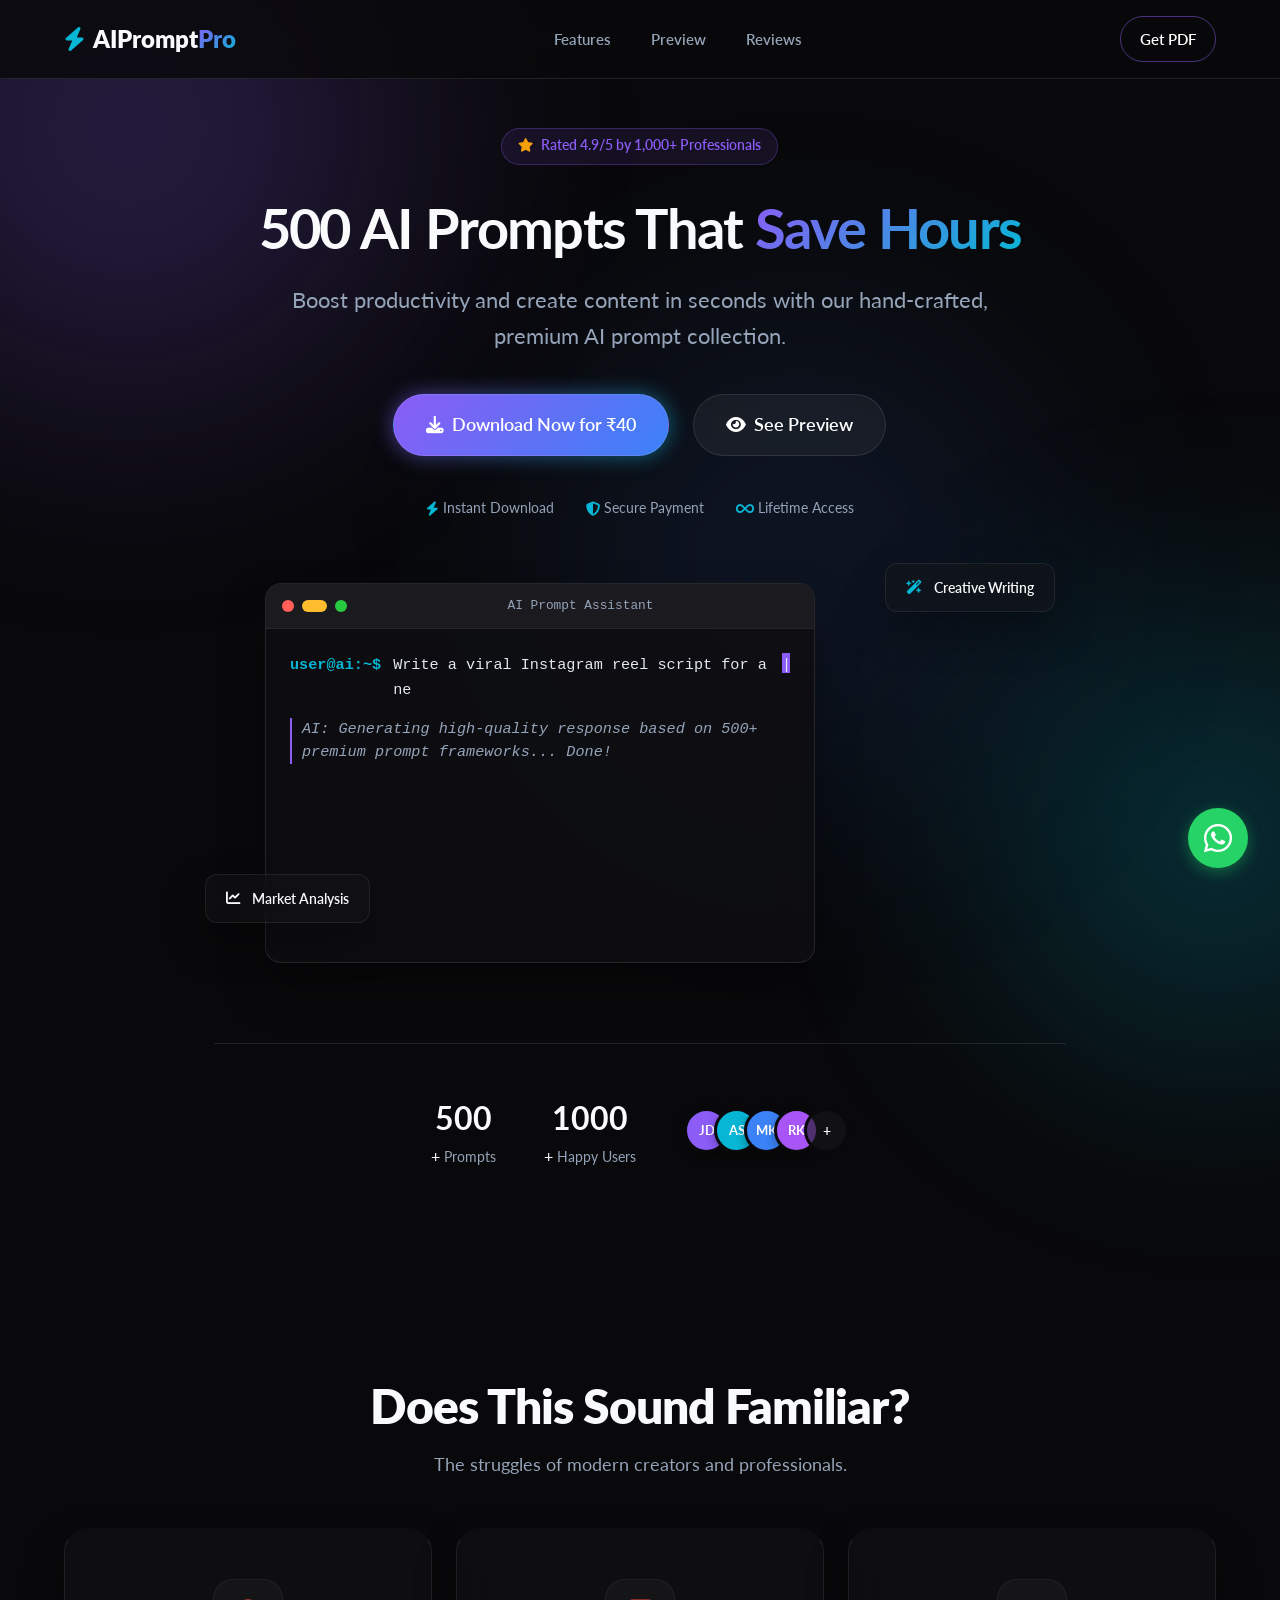
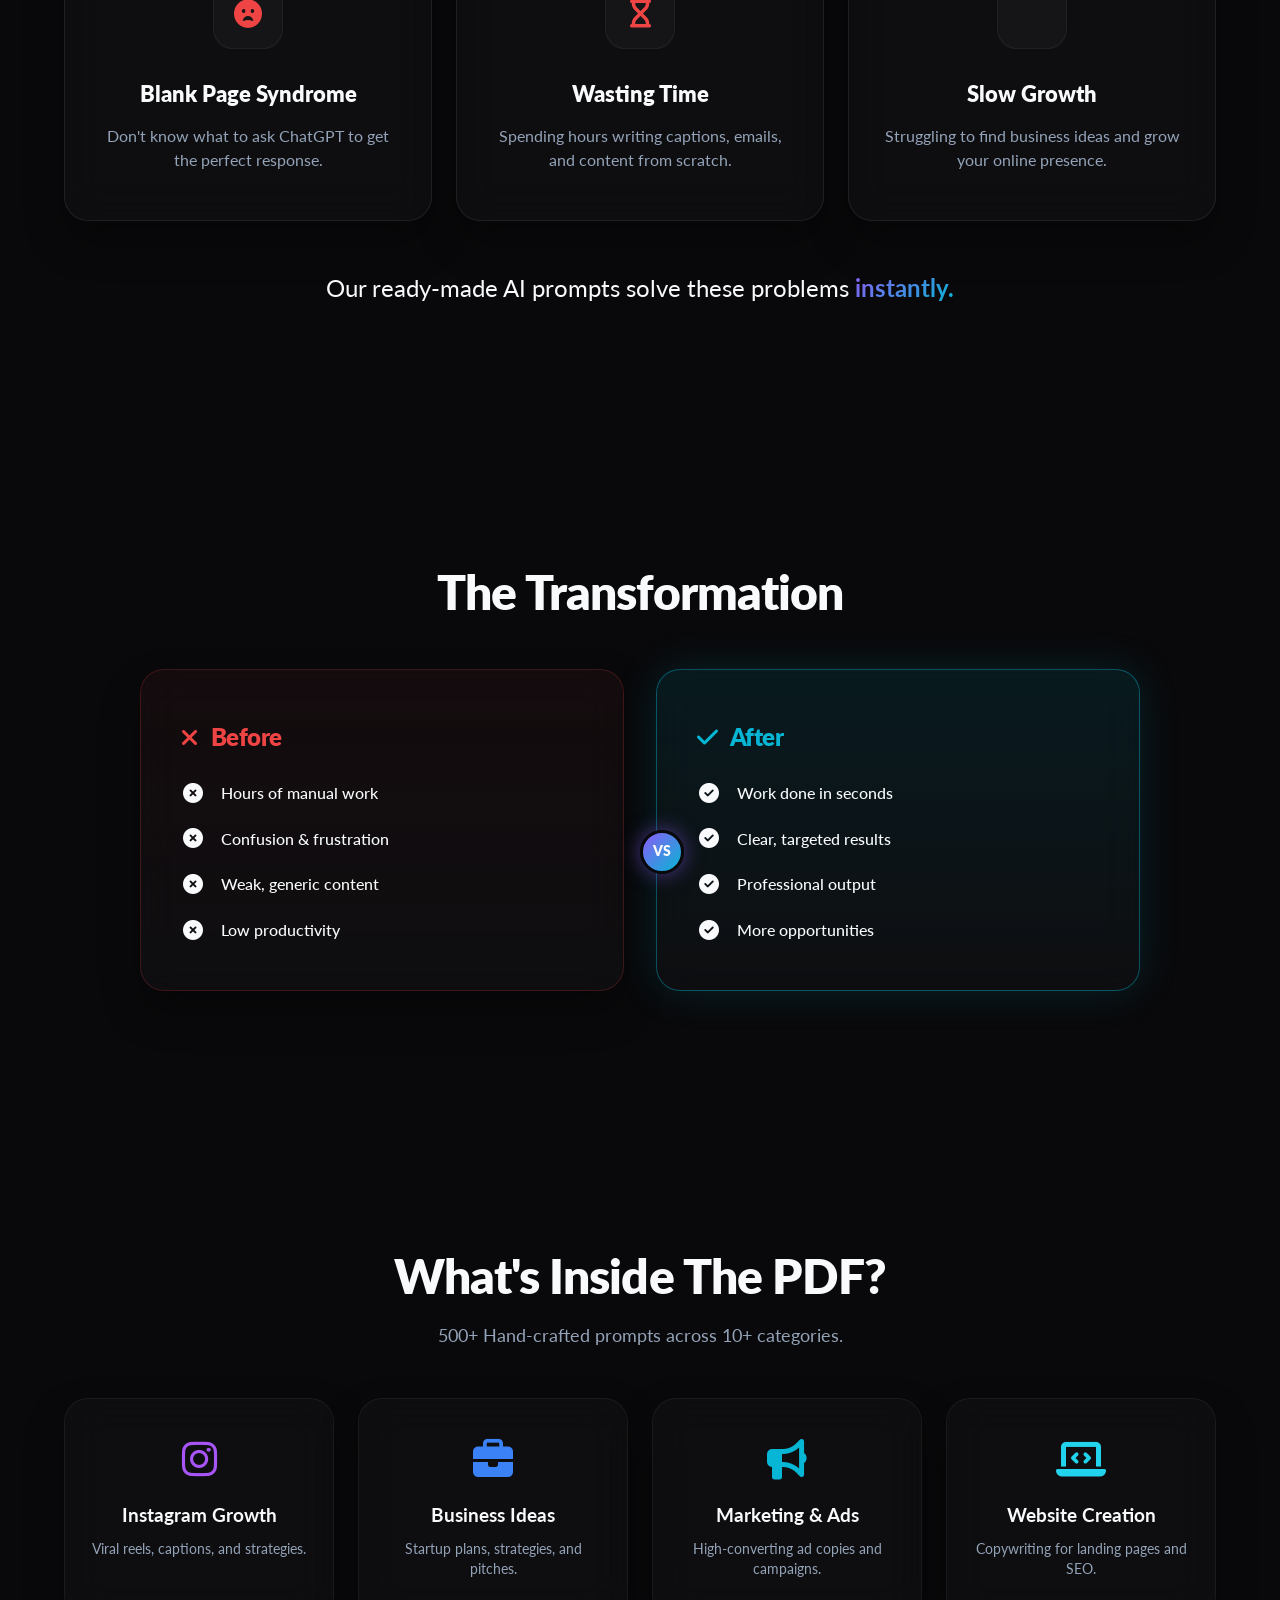
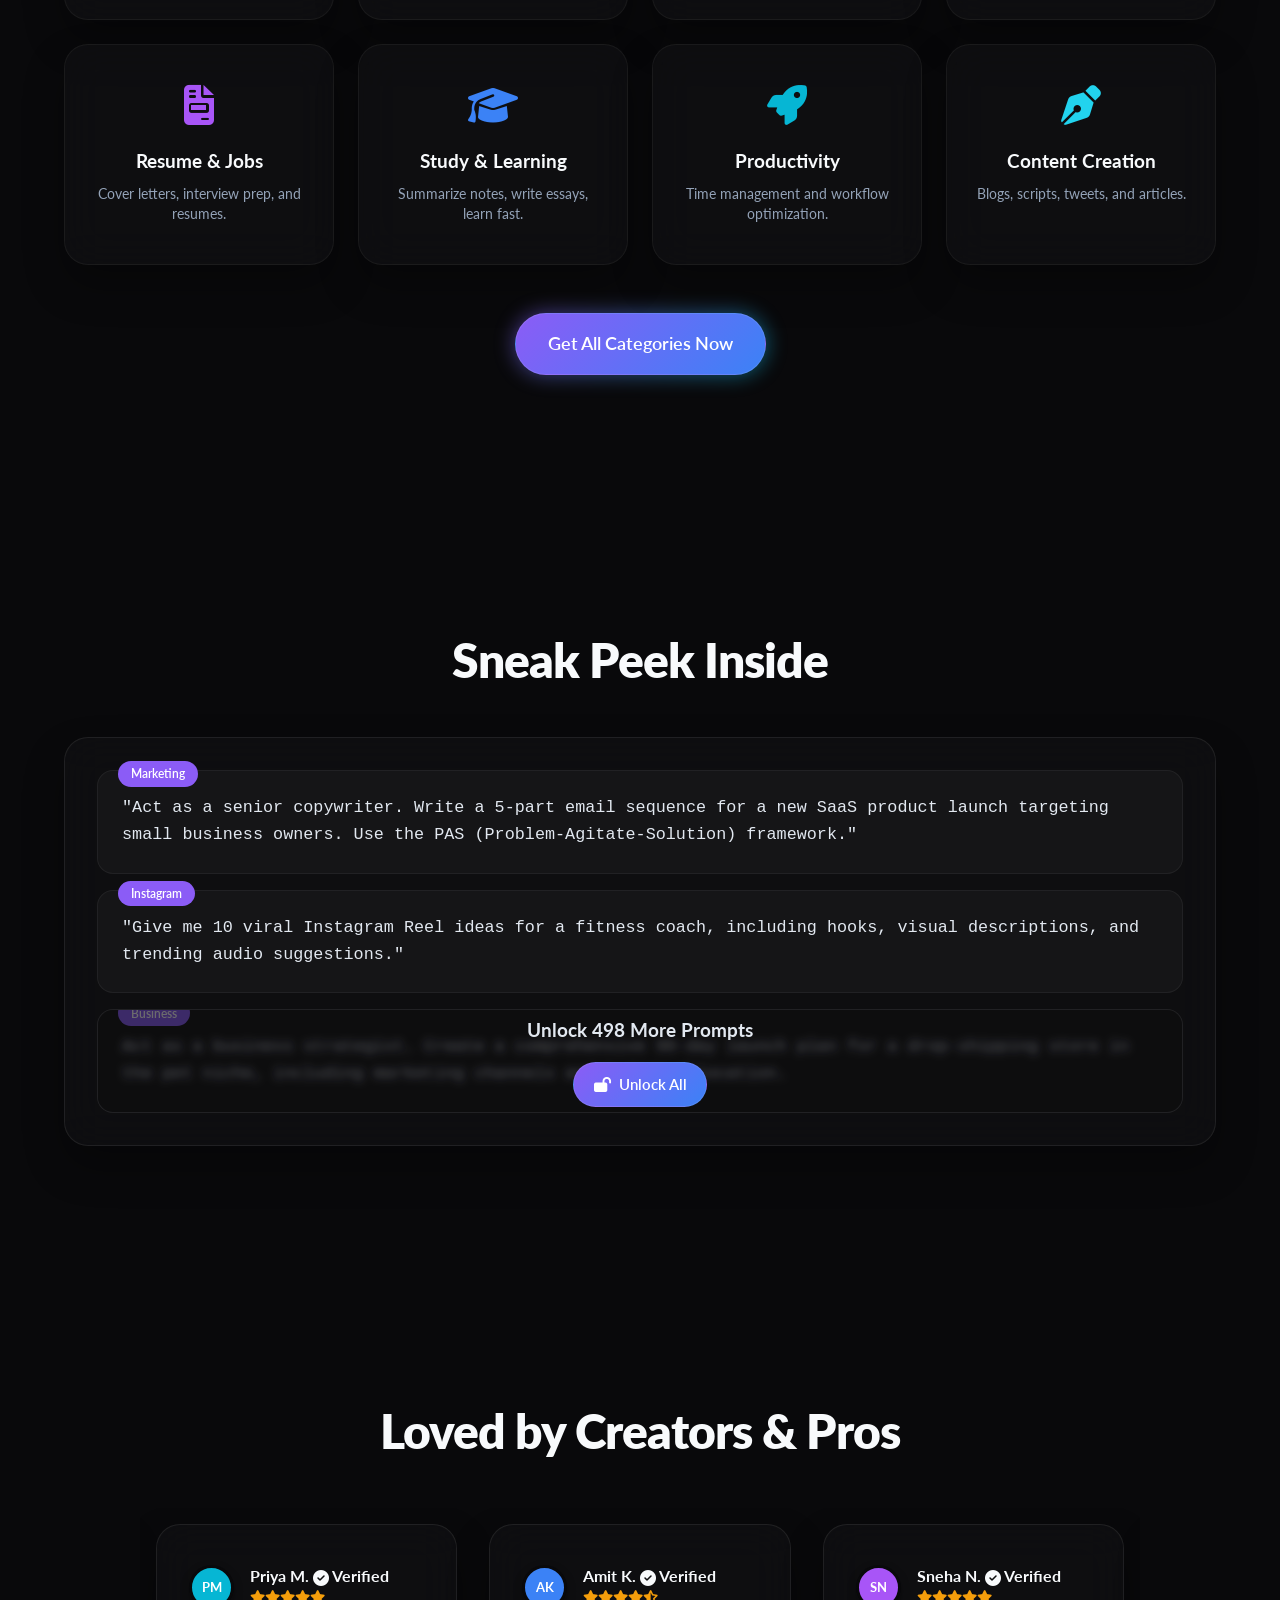
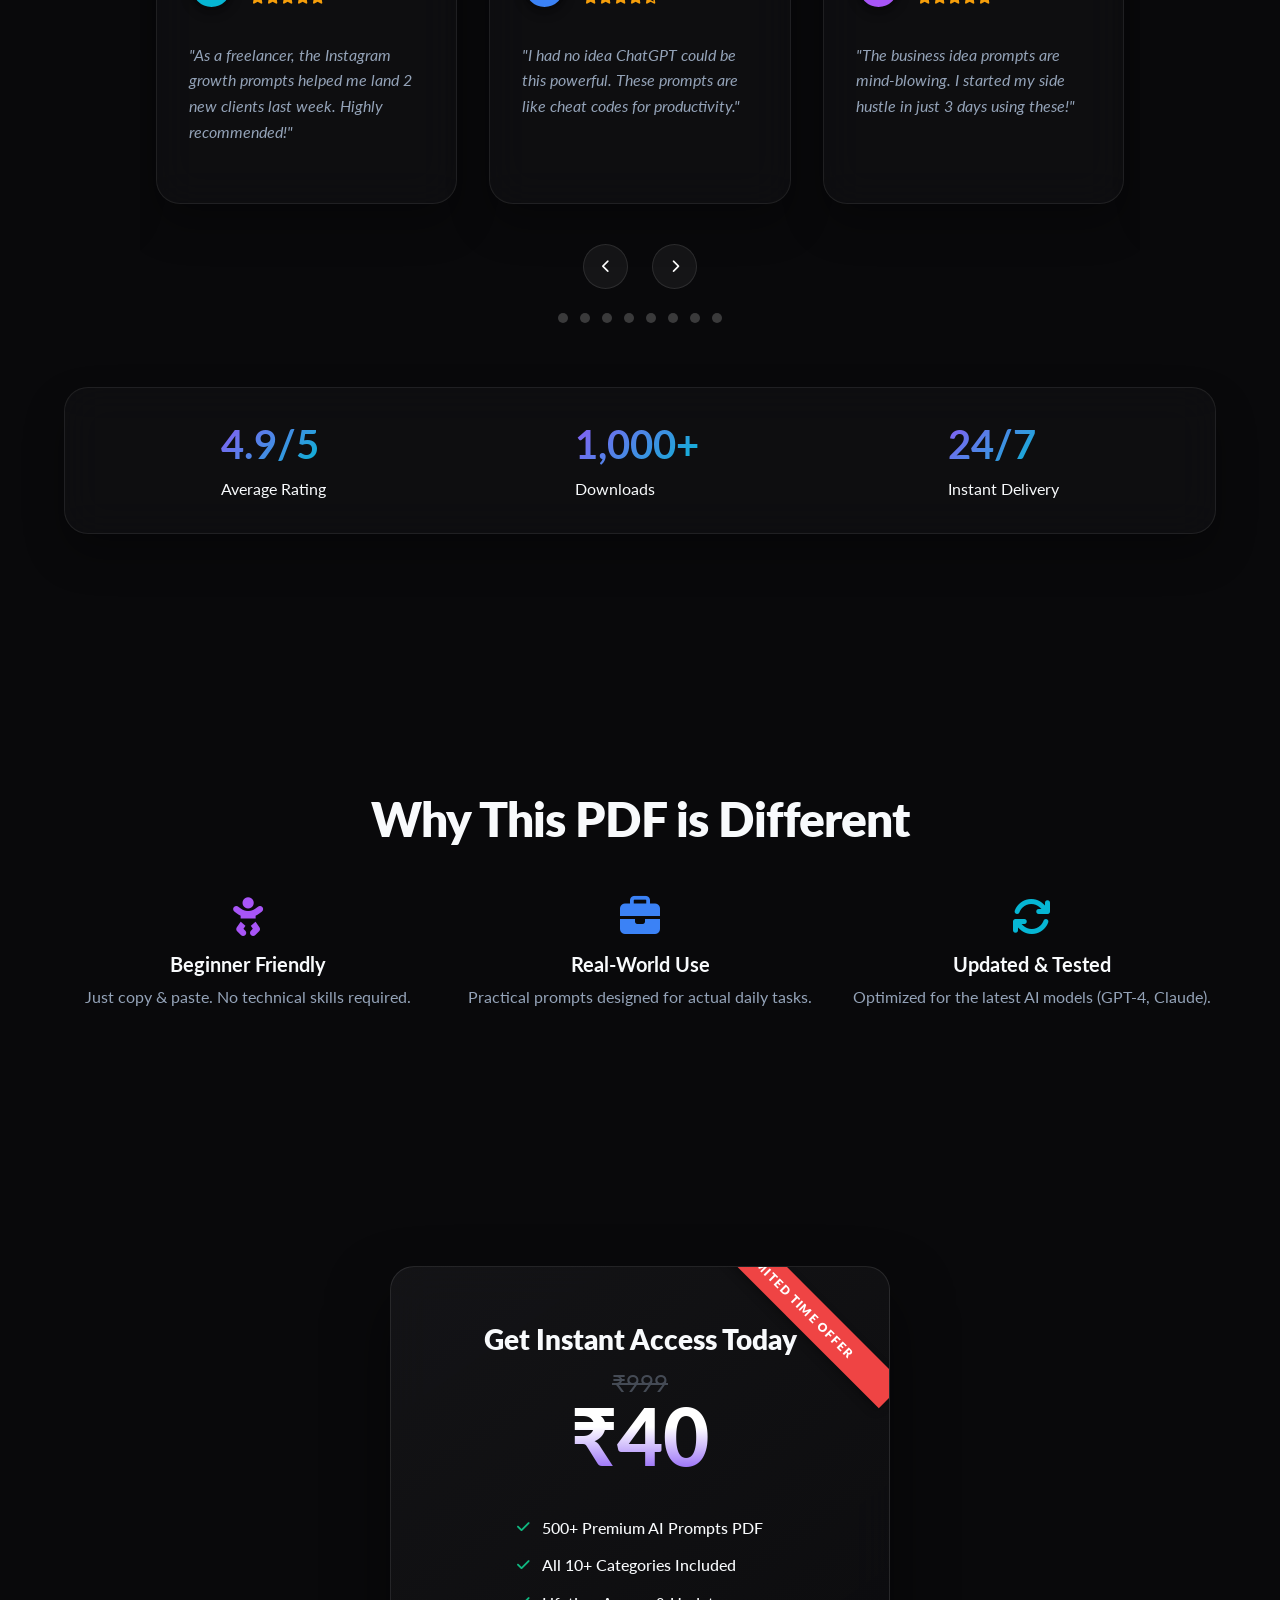
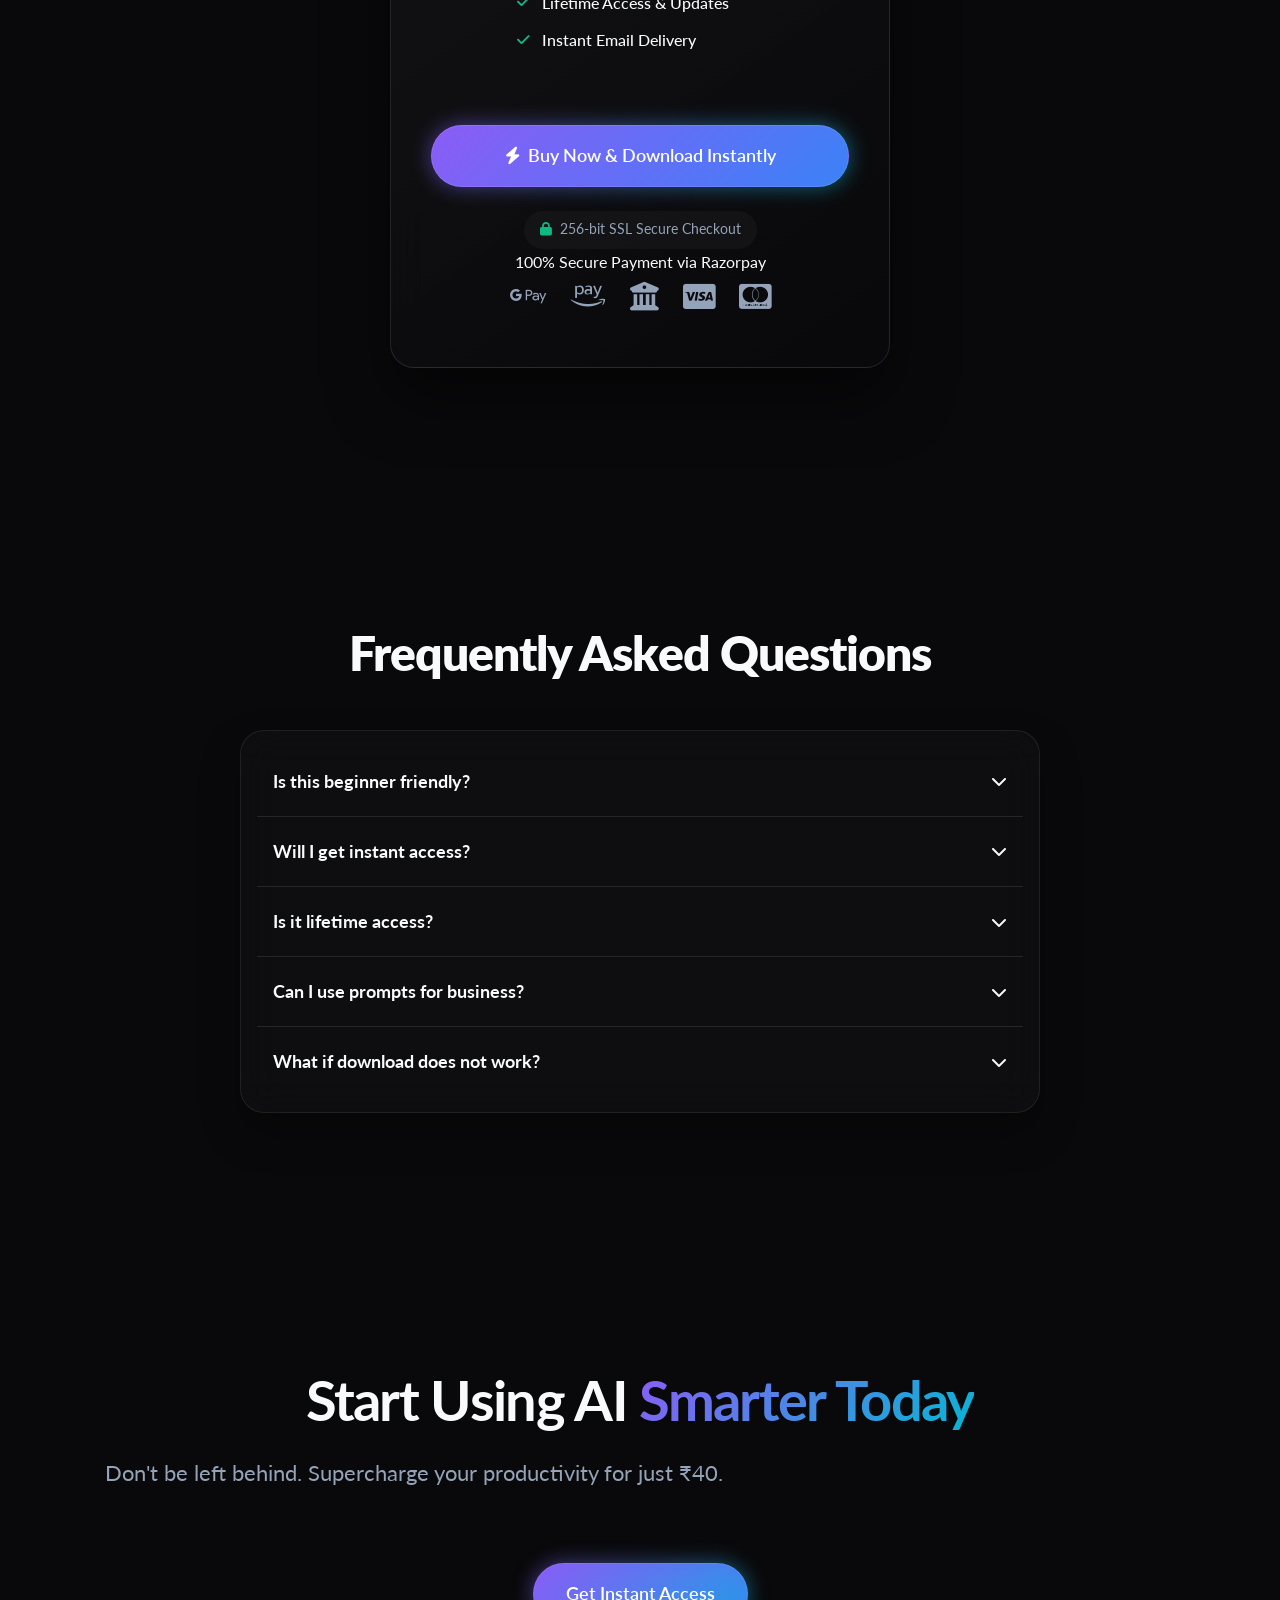
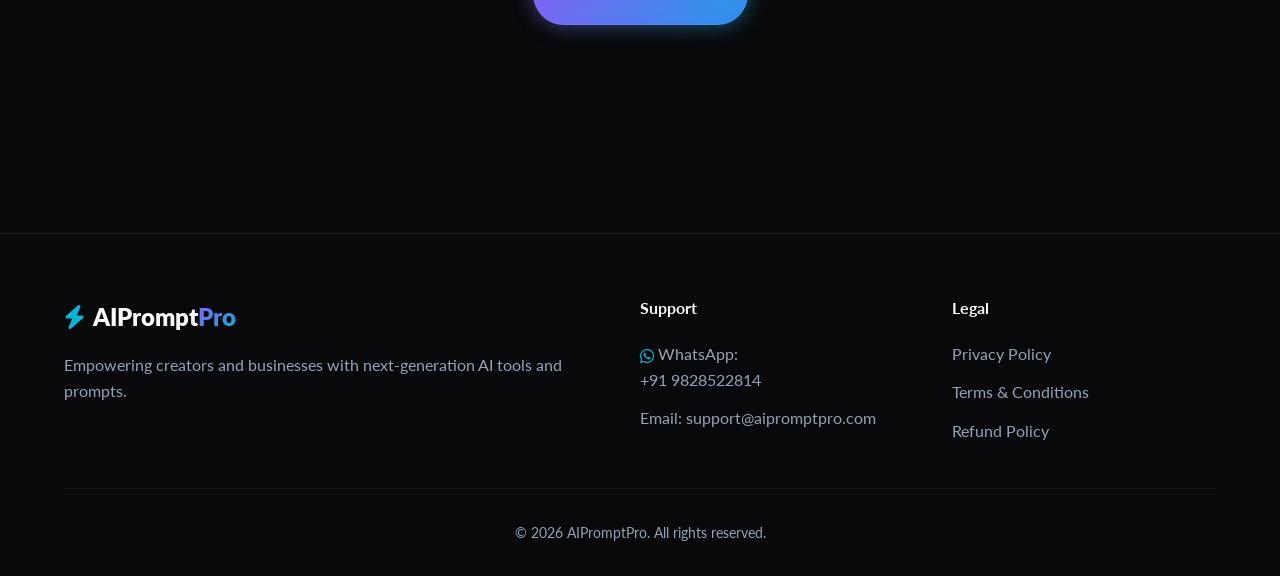
==== index.html @ 33446bc5 "Initial clean commit of premium landing page" ====
<!DOCTYPE html>
<html lang="en">

<head>
    <meta charset="UTF-8">
    <meta name="viewport" content="width=device-width, initial-scale=1.0">
    <title>500 Powerful AI Prompts PDF | Boost Your Productivity</title>
    <meta name="description"
        content="Create content, business ideas, captions, and more in seconds using powerful AI prompts. Get instant access to 500+ premium AI prompts today.">
    <meta name="keywords"
        content="AI prompts, ChatGPT prompts, productivity, business ideas, Instagram growth, marketing prompts, digital product, PDF">
    <meta property="og:title" content="500 Powerful AI Prompts PDF">
    <meta property="og:description"
        content="Save hours of work and boost your productivity with 500+ ready-to-use AI prompts.">
    <meta property="og:type" content="website">
    <meta name="twitter:card" content="summary_large_image">
    <!-- Google Fonts -->
    <link rel="preconnect" href="https://fonts.googleapis.com">
    <link rel="preconnect" href="https://fonts.gstatic.com" crossorigin>
    <link href="https://fonts.googleapis.com/css2?family=Lato:ital,wght@0,300;0,400;0,700;0,900;1,400&display=swap"
        rel="stylesheet">
    <!-- FontAwesome for Icons -->
    <link rel="stylesheet" href="https://cdnjs.cloudflare.com/ajax/libs/font-awesome/6.4.0/css/all.min.css">
    <!-- Custom CSS -->
    <link rel="stylesheet" href="styles.css">
</head>

<body>
    <!-- Scroll Progress -->
    <div id="scroll-progress"></div>

    <!-- Background Elements -->
    <div class="bg-gradient-1"></div>
    <div class="bg-gradient-2"></div>
    <div class="bg-gradient-3"></div>

    <nav class="navbar glass-nav">
        <div class="container">
            <div class="logo">
                <i class="fa-solid fa-bolt text-neon"></i>
                <span>AIPrompt<span class="text-gradient">Pro</span></span>
            </div>
            <div class="nav-links desktop-only">
                <a href="#features">Features</a>
                <a href="#preview">Preview</a>
                <a href="#social-proof">Reviews</a>
            </div>
            <a href="#pricing" class="btn btn-sm btn-outline">Get PDF</a>
        </div>
    </nav>

    <!-- 1. Hero Section -->
    <header class="hero section" id="hero">
        <div class="container hero-centered">
            <div class="hero-content text-center fade-in-up">
                <div class="badge glow-badge">
                    <i class="fa-solid fa-star text-yellow"></i> Rated 4.9/5 by 1,000+ Professionals
                </div>
                <h1 class="hero-title">500 AI Prompts That <span class="text-gradient">Save Hours</span></h1>
                <p class="hero-subtitle mx-auto">Boost productivity and create content in seconds with our hand-crafted, premium AI prompt collection.</p>
                
                <div class="hero-cta-group justify-center">
                    <a href="https://payments.cashfree.com/forms/payaiprompt" class="btn btn-primary btn-glow">
                        <i class="fa-solid fa-download"></i> Download Now for ₹40
                    </a>
                    <a href="#preview" class="btn btn-secondary">
                        <i class="fa-solid fa-eye"></i> See Preview
                    </a>
                </div>

                <div class="trust-badges justify-center">
                    <span><i class="fa-solid fa-bolt"></i> Instant Download</span>
                    <span><i class="fa-solid fa-shield-halved"></i> Secure Payment</span>
                    <span><i class="fa-solid fa-infinity"></i> Lifetime Access</span>
                </div>
            </div>

            <div class="hero-visual-centered fade-in-up delay-1">
                <div class="terminal-window glass-card">
                    <div class="terminal-header">
                        <div class="terminal-dots">
                            <span class="dot"></span>
                            <span class="dot"></span>
                            <span class="dot"></span>
                        </div>
                        <div class="terminal-title">AI Prompt Assistant</div>
                    </div>
                    <div class="terminal-body">
                        <div class="terminal-line">
                            <span class="terminal-prefix">user@ai:~$</span>
                            <span id="typed-prompt"></span><span class="terminal-cursor">|</span>
                        </div>
                        <div id="terminal-output" class="terminal-output">
                            <!-- AI response will be injected here -->
                        </div>
                    </div>
                </div>
                
                <div class="floating-elements">
                    <div class="float-item glass-card" style="--delay: 0s; --top: -20px; --right: -40px;">
                        <i class="fa-solid fa-wand-magic-sparkles text-neon"></i>
                        <span>Creative Writing</span>
                    </div>
                    <div class="float-item glass-card" style="--delay: 1.5s; --bottom: 40px; --left: -60px;">
                        <i class="fa-solid fa-chart-line text-primary"></i>
                        <span>Market Analysis</span>
                    </div>
                </div>
            </div>

            <div class="hero-stats-centered fade-in-up delay-2">
                <div class="stat"><span class="stat-num counter" data-target="500">0</span>+ <span class="stat-text">Prompts</span></div>
                <div class="stat"><span class="stat-num counter" data-target="1000">0</span>+ <span class="stat-text">Happy Users</span></div>
                <div class="stat-avatars">
                    <span class="avatar-circle" style="background: var(--color-primary);">JD</span>
                    <span class="avatar-circle" style="background: var(--color-neon);">AS</span>
                    <span class="avatar-circle" style="background: var(--color-blue);">MK</span>
                    <span class="avatar-circle" style="background: var(--color-purple);">RK</span>
                    <span class="avatar-more">+</span>
                </div>
            </div>
        </div>
    </header>

    <!-- 2. Problem Section -->
    <section class="problem section" id="problem">
        <div class="container">
            <h2 class="section-title text-center fade-in-up">Does This Sound Familiar?</h2>
            <p class="section-subtitle text-center fade-in-up">The struggles of modern creators and professionals.</p>
            <div class="grid cards-grid">
                <div class="glass-card problem-card fade-in-up">
                    <div class="icon-box text-red"><i class="fa-solid fa-face-frown-open"></i></div>
                    <h3>Blank Page Syndrome</h3>
                    <p>Don't know what to ask ChatGPT to get the perfect response.</p>
                </div>
                <div class="glass-card problem-card fade-in-up delay-1">
                    <div class="icon-box text-red"><i class="fa-solid fa-hourglass-empty"></i></div>
                    <h3>Wasting Time</h3>
                    <p>Spending hours writing captions, emails, and content from scratch.</p>
                </div>
                <div class="glass-card problem-card fade-in-up delay-2">
                    <div class="icon-box text-red"><i class="fa-solid fa-chart-line-down"></i></div>
                    <h3>Slow Growth</h3>
                    <p>Struggling to find business ideas and grow your online presence.</p>
                </div>
            </div>
            <div class="problem-solution text-center fade-in-up mt-10">
                <p class="lead-text">Our ready-made AI prompts solve these problems <span
                        class="text-gradient font-bold">instantly.</span></p>
            </div>
        </div>
    </section>

    <!-- 3. How Prompts Change Life -->
    <section class="transformation section" id="transformation">
        <div class="container">
            <h2 class="section-title text-center fade-in-up">The Transformation</h2>
            <div class="comparison-grid mt-10">
                <div class="glass-card before-card fade-in-up">
                    <div class="card-header text-red">
                        <i class="fa-solid fa-xmark"></i> Before
                    </div>
                    <ul class="check-list red-list">
                        <li><i class="fa-solid fa-circle-xmark"></i> Hours of manual work</li>
                        <li><i class="fa-solid fa-circle-xmark"></i> Confusion & frustration</li>
                        <li><i class="fa-solid fa-circle-xmark"></i> Weak, generic content</li>
                        <li><i class="fa-solid fa-circle-xmark"></i> Low productivity</li>
                    </ul>
                </div>
                <div class="vs-badge-new fade-in-up delay-1">VS</div>
                <div class="glass-card after-card glow-card fade-in-up delay-2">
                    <div class="card-header text-neon">
                        <i class="fa-solid fa-check"></i> After
                    </div>
                    <ul class="check-list green-list">
                        <li><i class="fa-solid fa-circle-check"></i> Work done in seconds</li>
                        <li><i class="fa-solid fa-circle-check"></i> Clear, targeted results</li>
                        <li><i class="fa-solid fa-circle-check"></i> Professional output</li>
                        <li><i class="fa-solid fa-circle-check"></i> More opportunities</li>
                    </ul>
                </div>
            </div>
        </div>
    </section>

    <!-- 4. What's Included -->
    <section class="features section" id="features">
        <div class="container">
            <h2 class="section-title text-center fade-in-up">What's Inside The PDF?</h2>
            <p class="section-subtitle text-center fade-in-up">500+ Hand-crafted prompts across 10+ categories.</p>
            <div class="grid feature-grid mt-10">
                <div class="glass-card feature-item hover-up fade-in-up">
                    <i class="fa-brands fa-instagram text-purple"></i>
                    <h4>Instagram Growth</h4>
                    <p>Viral reels, captions, and strategies.</p>
                </div>
                <div class="glass-card feature-item hover-up fade-in-up delay-1">
                    <i class="fa-solid fa-briefcase text-blue"></i>
                    <h4>Business Ideas</h4>
                    <p>Startup plans, strategies, and pitches.</p>
                </div>
                <div class="glass-card feature-item hover-up fade-in-up delay-2">
                    <i class="fa-solid fa-bullhorn text-neon"></i>
                    <h4>Marketing & Ads</h4>
                    <p>High-converting ad copies and campaigns.</p>
                </div>
                <div class="glass-card feature-item hover-up fade-in-up">
                    <i class="fa-solid fa-laptop-code text-cyan"></i>
                    <h4>Website Creation</h4>
                    <p>Copywriting for landing pages and SEO.</p>
                </div>
                <div class="glass-card feature-item hover-up fade-in-up delay-1">
                    <i class="fa-solid fa-file-invoice text-purple"></i>
                    <h4>Resume & Jobs</h4>
                    <p>Cover letters, interview prep, and resumes.</p>
                </div>
                <div class="glass-card feature-item hover-up fade-in-up delay-2">
                    <i class="fa-solid fa-graduation-cap text-blue"></i>
                    <h4>Study & Learning</h4>
                    <p>Summarize notes, write essays, learn fast.</p>
                </div>
                <div class="glass-card feature-item hover-up fade-in-up">
                    <i class="fa-solid fa-rocket text-neon"></i>
                    <h4>Productivity</h4>
                    <p>Time management and workflow optimization.</p>
                </div>
                <div class="glass-card feature-item hover-up fade-in-up delay-1">
                    <i class="fa-solid fa-pen-nib text-cyan"></i>
                    <h4>Content Creation</h4>
                    <p>Blogs, scripts, tweets, and articles.</p>
                </div>
            </div>
            <div class="text-center mt-10">
                <a href="https://payments.cashfree.com/forms/payaiprompt" class="btn btn-primary btn-glow">Get All Categories Now</a>
            </div>
        </div>
    </section>

    <!-- 5. Free Sample Preview -->
    <section class="preview section" id="preview">
        <div class="container">
            <h2 class="section-title text-center fade-in-up">Sneak Peek Inside</h2>
            <div class="preview-container glass-card mt-10 fade-in-up">
                <div class="prompt-sample">
                    <div class="tag">Marketing</div>
                    <p>"Act as a senior copywriter. Write a 5-part email sequence for a new SaaS product launch
                        targeting small business owners. Use the PAS (Problem-Agitate-Solution) framework."</p>
                </div>
                <div class="prompt-sample">
                    <div class="tag">Instagram</div>
                    <p>"Give me 10 viral Instagram Reel ideas for a fitness coach, including hooks, visual descriptions,
                        and trending audio suggestions."</p>
                </div>
                <div class="prompt-sample blurred-sample">
                    <div class="tag">Business</div>
                    <p>Act as a business strategist. Create a comprehensive 90-day launch plan for a drop-shipping store
                        in the pet niche, including marketing channels and budget allocation.</p>
                    <div class="blur-overlay">
                        <p>Unlock 498 More Prompts</p>
                        <a href="https://payments.cashfree.com/forms/payaiprompt" class="btn btn-sm btn-primary"><i class="fa-solid fa-lock-open"></i> Unlock All</a>
                    </div>
                </div>
            </div>
        </div>
    </section>

    <!-- 6. Social Proof -->
    <section class="social-proof section" id="social-proof">
        <div class="container">
            <h2 class="section-title text-center fade-in-up">Loved by Creators & Pros</h2>
            <div class="testimonial-slider-container mt-10 fade-in-up">
                <div class="testimonial-track" id="testimonial-track">
                    <!-- Review 1 -->
                    <div class="glass-card review-card">
                        <div class="review-header">
                            <span class="avatar-circle" style="background: var(--color-primary);">RS</span>
                            <div>
                                <h4>Rahul S. <span class="verified-badge"><i class="fa-solid fa-circle-check"></i> Verified</span></h4>
                                <div class="stars text-yellow"><i class="fa-solid fa-star"></i><i class="fa-solid fa-star"></i><i class="fa-solid fa-star"></i><i class="fa-solid fa-star"></i><i class="fa-solid fa-star"></i></div>
                            </div>
                        </div>
                        <p>"This PDF saved me so much time. I use the marketing prompts every day for my agency. Worth every penny!"</p>
                    </div>
                    <!-- Review 2 -->
                    <div class="glass-card review-card">
                        <div class="review-header">
                            <span class="avatar-circle" style="background: var(--color-neon);">PM</span>
                            <div>
                                <h4>Priya M. <span class="verified-badge"><i class="fa-solid fa-circle-check"></i> Verified</span></h4>
                                <div class="stars text-yellow"><i class="fa-solid fa-star"></i><i class="fa-solid fa-star"></i><i class="fa-solid fa-star"></i><i class="fa-solid fa-star"></i><i class="fa-solid fa-star"></i></div>
                            </div>
                        </div>
                        <p>"As a freelancer, the Instagram growth prompts helped me land 2 new clients last week. Highly recommended!"</p>
                    </div>
                    <!-- Review 3 -->
                    <div class="glass-card review-card">
                        <div class="review-header">
                            <span class="avatar-circle" style="background: var(--color-blue);">AK</span>
                            <div>
                                <h4>Amit K. <span class="verified-badge"><i class="fa-solid fa-circle-check"></i> Verified</span></h4>
                                <div class="stars text-yellow"><i class="fa-solid fa-star"></i><i class="fa-solid fa-star"></i><i class="fa-solid fa-star"></i><i class="fa-solid fa-star"></i><i class="fa-solid fa-star-half-stroke"></i></div>
                            </div>
                        </div>
                        <p>"I had no idea ChatGPT could be this powerful. These prompts are like cheat codes for productivity."</p>
                    </div>
                    <!-- Review 4 -->
                    <div class="glass-card review-card">
                        <div class="review-header">
                            <span class="avatar-circle" style="background: var(--color-purple);">SN</span>
                            <div>
                                <h4>Sneha N. <span class="verified-badge"><i class="fa-solid fa-circle-check"></i> Verified</span></h4>
                                <div class="stars text-yellow"><i class="fa-solid fa-star"></i><i class="fa-solid fa-star"></i><i class="fa-solid fa-star"></i><i class="fa-solid fa-star"></i><i class="fa-solid fa-star"></i></div>
                            </div>
                        </div>
                        <p>"The business idea prompts are mind-blowing. I started my side hustle in just 3 days using these!"</p>
                    </div>
                    <!-- Review 5 -->
                    <div class="glass-card review-card">
                        <div class="review-header">
                            <span class="avatar-circle" style="background: var(--color-cyan);">VJ</span>
                            <div>
                                <h4>Vijay J. <span class="verified-badge"><i class="fa-solid fa-circle-check"></i> Verified</span></h4>
                                <div class="stars text-yellow"><i class="fa-solid fa-star"></i><i class="fa-solid fa-star"></i><i class="fa-solid fa-star"></i><i class="fa-solid fa-star"></i><i class="fa-solid fa-star"></i></div>
                            </div>
                        </div>
                        <p>"Great collection! The website copy prompts alone saved me ₹5000 that I would have paid a writer."</p>
                    </div>
                    <!-- Review 6 -->
                    <div class="glass-card review-card">
                        <div class="review-header">
                            <span class="avatar-circle" style="background: var(--color-primary);">AD</span>
                            <div>
                                <h4>Anjali D. <span class="verified-badge"><i class="fa-solid fa-circle-check"></i> Verified</span></h4>
                                <div class="stars text-yellow"><i class="fa-solid fa-star"></i><i class="fa-solid fa-star"></i><i class="fa-solid fa-star"></i><i class="fa-solid fa-star"></i><i class="fa-solid fa-star"></i></div>
                            </div>
                        </div>
                        <p>"I use the email marketing prompts for my Shopify store. Open rates have increased by 25%!"</p>
                    </div>
                    <!-- Review 7 -->
                    <div class="glass-card review-card">
                        <div class="review-header">
                            <span class="avatar-circle" style="background: var(--color-neon);">RK</span>
                            <div>
                                <h4>Rohan K. <span class="verified-badge"><i class="fa-solid fa-circle-check"></i> Verified</span></h4>
                                <div class="stars text-yellow"><i class="fa-solid fa-star"></i><i class="fa-solid fa-star"></i><i class="fa-solid fa-star"></i><i class="fa-solid fa-star"></i><i class="fa-solid fa-star"></i></div>
                            </div>
                        </div>
                        <p>"The productivity prompts are a lifesaver. I finish my 8-hour shift in 5 hours now. Thank you!"</p>
                    </div>
                    <!-- Review 8 -->
                    <div class="glass-card review-card">
                        <div class="review-header">
                            <span class="avatar-circle" style="background: var(--color-blue);">ML</span>
                            <div>
                                <h4>Meera L. <span class="verified-badge"><i class="fa-solid fa-circle-check"></i> Verified</span></h4>
                                <div class="stars text-yellow"><i class="fa-solid fa-star"></i><i class="fa-solid fa-star"></i><i class="fa-solid fa-star"></i><i class="fa-solid fa-star"></i><i class="fa-solid fa-star"></i></div>
                            </div>
                        </div>
                        <p>"As a student, the study prompts are perfect. Summarizing long lectures takes seconds now."</p>
                    </div>
                    <!-- Review 9 -->
                    <div class="glass-card review-card">
                        <div class="review-header">
                            <span class="avatar-circle" style="background: var(--color-purple);">KS</span>
                            <div>
                                <h4>Karan S. <span class="verified-badge"><i class="fa-solid fa-circle-check"></i> Verified</span></h4>
                                <div class="stars text-yellow"><i class="fa-solid fa-star"></i><i class="fa-solid fa-star"></i><i class="fa-solid fa-star"></i><i class="fa-solid fa-star"></i><i class="fa-solid fa-star"></i></div>
                            </div>
                        </div>
                        <p>"Professional quality prompts. No fluff, just direct results that actually work with GPT-4."</p>
                    </div>
                    <!-- Review 10 -->
                    <div class="glass-card review-card">
                        <div class="review-header">
                            <span class="avatar-circle" style="background: var(--color-cyan);">ST</span>
                            <div>
                                <h4>Sonia T. <span class="verified-badge"><i class="fa-solid fa-circle-check"></i> Verified</span></h4>
                                <div class="stars text-yellow"><i class="fa-solid fa-star"></i><i class="fa-solid fa-star"></i><i class="fa-solid fa-star"></i><i class="fa-solid fa-star"></i><i class="fa-solid fa-star"></i></div>
                            </div>
                        </div>
                        <p>"Instant delivery and immediate impact. Best ₹40 I have ever spent on my career growth."</p>
                    </div>
                </div>
                <div class="slider-controls">
                    <button id="prev-btn" class="slider-btn"><i class="fa-solid fa-chevron-left"></i></button>
                    <button id="next-btn" class="slider-btn"><i class="fa-solid fa-chevron-right"></i></button>
                </div>
                <div class="slider-dots" id="slider-dots"></div>
            </div>

            <div class="stats-row glass-card mt-10 fade-in-up">
                <div class="stat-item">
                    <h3 class="text-gradient">4.9/5</h3>
                    <p>Average Rating</p>
                </div>
                <div class="stat-item">
                    <h3 class="text-gradient">1,000+</h3>
                    <p>Downloads</p>
                </div>
                <div class="stat-item">
                    <h3 class="text-gradient">24/7</h3>
                    <p>Instant Delivery</p>
                </div>
            </div>
        </div>
    </section>

    <!-- 7. Why This PDF -->
    <section class="why-different section" id="why-different">
        <div class="container text-center">
            <h2 class="section-title fade-in-up">Why This PDF is Different</h2>
            <div class="grid benefit-grid mt-10">
                <div class="benefit-item fade-in-up">
                    <i class="fa-solid fa-baby text-purple"></i>
                    <h4>Beginner Friendly</h4>
                    <p>Just copy & paste. No technical skills required.</p>
                </div>
                <div class="benefit-item fade-in-up delay-1">
                    <i class="fa-solid fa-briefcase text-blue"></i>
                    <h4>Real-World Use</h4>
                    <p>Practical prompts designed for actual daily tasks.</p>
                </div>
                <div class="benefit-item fade-in-up delay-2">
                    <i class="fa-solid fa-arrows-rotate text-neon"></i>
                    <h4>Updated & Tested</h4>
                    <p>Optimized for the latest AI models (GPT-4, Claude).</p>
                </div>
            </div>
        </div>
    </section>

    <!-- 8. Pricing Section -->
    <section class="pricing section" id="pricing">
        <div class="container">
            <div class="pricing-card glass-card glow-card fade-in-up">
                <div class="ribbon">Limited Time Offer</div>
                <h2 class="pricing-title">Get Instant Access Today</h2>
                <div class="price-container">
                    <span class="old-price">₹999</span>
                    <span class="new-price text-gradient">₹40</span>
                </div>
                <ul class="pricing-features green-list mt-5">
                    <li><i class="fa-solid fa-check"></i> 500+ Premium AI Prompts PDF</li>
                    <li><i class="fa-solid fa-check"></i> All 10+ Categories Included</li>
                    <li><i class="fa-solid fa-check"></i> Lifetime Access & Updates</li>
                    <li><i class="fa-solid fa-check"></i> Instant Email Delivery</li>
                </ul>
                <a href="https://payments.cashfree.com/forms/payaiprompt" class="btn btn-primary btn-glow btn-block mt-8">
                    <i class="fa-solid fa-bolt"></i> Buy Now & Download Instantly
                </a>

                <div class="payment-methods mt-5 text-center">
                    <div class="security-seal mb-4">
                        <i class="fa-solid fa-lock text-green"></i> 256-bit SSL Secure Checkout
                    </div>
                    <p class="small-text mb-2">100% Secure Payment via Razorpay</p>
                    <div class="payment-icons">
                        <i class="fa-brands fa-google-pay"></i>
                        <i class="fa-brands fa-amazon-pay"></i>
                        <i class="fa-solid fa-building-columns"></i>
                        <i class="fa-brands fa-cc-visa"></i>
                        <i class="fa-brands fa-cc-mastercard"></i>
                    </div>
                </div>
            </div>
        </div>
    </section>

    <!-- 10. FAQ Section -->
    <section class="faq section" id="faq">
        <div class="container">
            <h2 class="section-title text-center fade-in-up">Frequently Asked Questions</h2>
            <div class="accordion glass-card mt-10 fade-in-up">
                <div class="accordion-item">
                    <div class="accordion-header">
                        <h4>Is this beginner friendly?</h4>
                        <i class="fa-solid fa-chevron-down"></i>
                    </div>
                    <div class="accordion-content">
                        <p>Yes, absolutely! You don't need any technical skills. Just copy the prompt from the PDF,
                            paste it into ChatGPT, and watch the magic happen.</p>
                    </div>
                </div>
                <div class="accordion-item">
                    <div class="accordion-header">
                        <h4>Will I get instant access?</h4>
                        <i class="fa-solid fa-chevron-down"></i>
                    </div>
                    <div class="accordion-content">
                        <p>Yes, immediately after payment, you will see a download button and also receive the PDF in
                            your email.</p>
                    </div>
                </div>
                <div class="accordion-item">
                    <div class="accordion-header">
                        <h4>Is it lifetime access?</h4>
                        <i class="fa-solid fa-chevron-down"></i>
                    </div>
                    <div class="accordion-content">
                        <p>Yes, you pay once and get lifetime access to the PDF.</p>
                    </div>
                </div>
                <div class="accordion-item">
                    <div class="accordion-header">
                        <h4>Can I use prompts for business?</h4>
                        <i class="fa-solid fa-chevron-down"></i>
                    </div>
                    <div class="accordion-content">
                        <p>Definitely! We have specific categories for business, marketing, and content creation that
                            are perfect for entrepreneurs and agencies.</p>
                    </div>
                </div>
                <div class="accordion-item">
                    <div class="accordion-header">
                        <h4>What if download does not work?</h4>
                        <i class="fa-solid fa-chevron-down"></i>
                    </div>
                    <div class="accordion-content">
                        <p>Don't worry! Just message us on WhatsApp with your payment screenshot, and we will send the
                            PDF directly to you manually.</p>
                    </div>
                </div>
            </div>
        </div>
    </section>

    <!-- 11. Final CTA -->
    <section class="final-cta section" id="final-cta">
        <div class="container text-center">
            <h2 class="hero-title fade-in-up">Start Using AI <span class="text-gradient">Smarter Today</span></h2>
            <p class="hero-subtitle fade-in-up mt-5">Don't be left behind. Supercharge your productivity for just ₹40.
            </p>
            <a href="https://payments.cashfree.com/forms/payaiprompt" class="btn btn-primary btn-glow mt-8 fade-in-up delay-1">Get Instant
                Access</a>
        </div>
    </section>

    <!-- 12. Footer -->
    <footer class="footer">
        <div class="container">
            <div class="footer-grid">
                <div class="footer-brand">
                    <div class="logo">
                        <i class="fa-solid fa-bolt text-neon"></i>
                        <span>AIPrompt<span class="text-gradient">Pro</span></span>
                    </div>
                    <p class="mt-4 text-sm text-gray">Empowering creators and businesses with next-generation AI tools
                        and prompts.</p>
                </div>
                <div class="footer-links">
                    <h4>Support</h4>
                    <p><i class="fa-brands fa-whatsapp text-neon"></i> WhatsApp: <a href="https://wa.me/919828522814"
                            target="_blank">+91 9828522814</a></p>
                    <p>Email: support@aipromptpro.com</p>
                </div>
                <div class="footer-links">
                    <h4>Legal</h4>
                    <a href="privacy-policy.html">Privacy Policy</a>
                    <a href="terms-conditions.html">Terms & Conditions</a>
                    <a href="refund-policy.html">Refund Policy</a>
                </div>
            </div>
            <div class="footer-bottom mt-8">
                <p>&copy; 2026 AIPromptPro. All rights reserved.</p>
            </div>
        </div>
    </footer>

    <!-- Removed Mock Checkout Modal for GitHub Pages Static Flow -->

    <!-- Floating Mobile Elements -->
    <div class="floating-mobile-cta">
        <a href="https://payments.cashfree.com/forms/payaiprompt" class="btn btn-primary btn-block btn-glow">Get It Now for ₹40</a>
    </div>

    <a href="https://wa.me/919828522814" target="_blank" class="whatsapp-float">
        <i class="fa-brands fa-whatsapp"></i>
    </a>

    <script src="script.js"></script>
</body>

</html>
---- styles.css ----
:root {
    --color-bg: #09090b;
    --color-surface: rgba(24, 24, 27, 0.6);
    --color-surface-hover: rgba(39, 39, 42, 0.8);
    --color-border: rgba(255, 255, 255, 0.1);
    
    --color-primary: #8b5cf6;
    --color-primary-hover: #7c3aed;
    --color-secondary: #3b82f6;
    --color-neon: #06b6d4;
    --color-purple: #a855f7;
    --color-blue: #3b82f6;
    --color-cyan: #22d3ee;
    --color-red: #ef4444;
    --color-green: #10b981;
    --color-yellow: #f59e0b;
    
    --text-main: #f8fafc;
    --text-muted: #94a3b8;
    
    --font-heading: 'Lato', sans-serif;
    --font-body: 'Lato', sans-serif;
    
    --transition: all 0.3s cubic-bezier(0.4, 0, 0.2, 1);
    --radius-lg: 1.5rem;
    --radius-md: 1rem;
    --radius-sm: 0.5rem;
}

* {
    margin: 0;
    padding: 0;
    box-sizing: border-box;
}

html {
    scroll-behavior: smooth;
    font-size: 16px;
}

body {
    font-family: var(--font-body);
    background-color: var(--color-bg);
    color: var(--text-main);
    line-height: 1.6;
    overflow-x: hidden;
    position: relative;
}

/* Scroll Progress */
#scroll-progress {
    position: fixed;
    top: 0;
    left: 0;
    width: 0%;
    height: 4px;
    background: linear-gradient(to right, var(--color-primary), var(--color-neon));
    z-index: 1001;
    transition: width 0.1s;
}

h1, h2, h3, h4, h5, h6 {
    font-family: var(--font-heading);
    font-weight: 700;
    line-height: 1.2;
}

a {
    text-decoration: none;
    color: inherit;
}

i {
    display: inline-block;
    vertical-align: middle;
}

ul {
    list-style: none;
}

/* Background Gradients */
.bg-gradient-1, .bg-gradient-2, .bg-gradient-3 {
    position: fixed;
    border-radius: 50%;
    filter: blur(120px);
    z-index: -1;
    opacity: 0.3;
    animation: float-bg 20s infinite alternate ease-in-out;
}

.bg-gradient-1 {
    width: 50vw;
    height: 50vw;
    background: radial-gradient(circle, var(--color-primary), transparent);
    top: -15vw;
    left: -15vw;
}

.bg-gradient-2 {
    width: 40vw;
    height: 40vw;
    background: radial-gradient(circle, var(--color-neon), transparent);
    bottom: -15vw;
    right: -15vw;
    animation-delay: -5s;
}

.bg-gradient-3 {
    width: 45vw;
    height: 45vw;
    background: radial-gradient(circle, var(--color-blue), transparent);
    top: 30%;
    left: 40%;
    opacity: 0.15;
    animation-delay: -10s;
}

@keyframes float-bg {
    0% { transform: translate(0, 0) scale(1); }
    100% { transform: translate(100px, 50px) scale(1.1); }
}

/* Utilities */
.container {
    width: 100%;
    max-width: 1200px;
    margin: 0 auto;
    padding: 0 1.5rem;
}

.section {
    padding: 8rem 0;
}

.text-center { text-align: center; }
.mt-2 { margin-top: 0.5rem; }
.mt-4 { margin-top: 1rem; }
.mt-5 { margin-top: 1.5rem; }
.mt-8 { margin-top: 2rem; }
.mt-10 { margin-top: 3rem; }
.mb-2 { margin-bottom: 0.5rem; }
.mb-5 { margin-bottom: 1.5rem; }

.text-gradient {
    background: linear-gradient(135deg, var(--color-primary), var(--color-neon));
    -webkit-background-clip: text;
    -webkit-text-fill-color: transparent;
    display: inline-block;
}

.text-purple { color: var(--color-purple); }
.text-blue { color: var(--color-blue); }
.text-cyan { color: var(--color-cyan); }
.text-neon { color: var(--color-neon); }
.text-red { color: var(--color-red); }
.text-gray { color: var(--text-muted); }
.text-yellow { color: var(--color-yellow); }
.text-green { color: var(--color-green); }
.font-bold { font-weight: 700; }
.mx-auto { margin-left: auto; margin-right: auto; }
.justify-center { justify-content: center; }

.desktop-only {
    display: flex;
}

@media (max-width: 768px) {
    .desktop-only { display: none; }
}

.glass-card {
    background: rgba(23, 23, 26, 0.4);
    backdrop-filter: blur(20px);
    -webkit-backdrop-filter: blur(20px);
    border: 1px solid rgba(255, 255, 255, 0.08);
    border-radius: var(--radius-lg);
    box-shadow: 0 20px 40px rgba(0, 0, 0, 0.3);
    transition: var(--transition);
}

.glass-card:hover {
    border-color: rgba(255, 255, 255, 0.15);
    background: rgba(30, 30, 35, 0.5);
    transform: translateY(-5px);
}

.grid {
    display: grid;
    gap: 1.5rem;
}

/* Buttons */
.btn {
    display: inline-flex;
    align-items: center;
    justify-content: center;
    gap: 0.5rem;
    padding: 1rem 2rem;
    font-family: var(--font-heading);
    font-weight: 600;
    border-radius: 50px;
    cursor: pointer;
    transition: var(--transition);
    border: none;
    font-size: 1.1rem;
}

.btn-sm {
    padding: 0.6rem 1.2rem;
    font-size: 0.95rem;
}

.btn-block {
    width: 100%;
}

.btn-primary {
    background: linear-gradient(135deg, var(--color-primary), var(--color-blue));
    color: white;
    border: 1px solid rgba(255, 255, 255, 0.1);
}

.btn-primary:hover {
    transform: translateY(-3px) scale(1.02);
    box-shadow: 0 15px 30px rgba(139, 92, 246, 0.5);
}

.btn-secondary {
    background: rgba(255, 255, 255, 0.05);
    color: white;
    border: 1px solid var(--color-border);
    backdrop-filter: blur(10px);
}

.btn-secondary:hover {
    background: rgba(255, 255, 255, 0.1);
    transform: translateY(-3px);
}

.btn-outline {
    background: transparent;
    color: white;
    border: 1px solid rgba(139, 92, 246, 0.5);
}

.btn-outline:hover {
    background: var(--color-primary);
    box-shadow: 0 0 20px rgba(139, 92, 246, 0.4);
}

.btn-glow {
    position: relative;
}

.btn-glow::after {
    content: '';
    position: absolute;
    top: -2px;
    left: -2px;
    right: -2px;
    bottom: -2px;
    background: linear-gradient(135deg, var(--color-primary), var(--color-neon));
    z-index: -1;
    border-radius: 50px;
    opacity: 0.5;
    filter: blur(10px);
    transition: var(--transition);
}

.btn-glow:hover::after {
    opacity: 1;
    filter: blur(15px);
}

/* Navbar */
.navbar {
    position: fixed;
    top: 0;
    left: 0;
    width: 100%;
    z-index: 100;
    padding: 1rem 0;
    transition: var(--transition);
}

.glass-nav {
    background: rgba(9, 9, 11, 0.8);
    backdrop-filter: blur(16px);
    -webkit-backdrop-filter: blur(16px);
    border-bottom: 1px solid var(--color-border);
}

.navbar .container {
    display: flex;
    justify-content: space-between;
    align-items: center;
}

.nav-links {
    display: flex;
    gap: 2.5rem;
}

.nav-links a {
    font-size: 0.95rem;
    font-weight: 600;
    color: var(--text-muted);
    transition: var(--transition);
}

.nav-links a:hover {
    color: var(--color-primary);
}

.logo {
    display: flex;
    align-items: center;
    gap: 0.5rem;
    font-family: var(--font-heading);
    font-size: 1.5rem;
    font-weight: 800;
}

/* Hero Section */
.hero {
    min-height: 100vh;
    display: flex;
    align-items: center;
    padding-top: 8rem;
    padding-bottom: 5rem;
}

.hero-centered {
    display: flex;
    flex-direction: column;
    align-items: center;
    max-width: 900px;
}

.badge {
    display: inline-flex;
    align-items: center;
    gap: 0.5rem;
    padding: 0.4rem 1rem;
    background: rgba(139, 92, 246, 0.1);
    border: 1px solid rgba(139, 92, 246, 0.3);
    border-radius: 50px;
    font-size: 0.85rem;
    color: var(--color-primary);
    font-weight: 600;
    margin-bottom: 2rem;
}

.pulse-dot {
    width: 8px;
    height: 8px;
    background: var(--color-primary);
    border-radius: 50%;
    box-shadow: 0 0 0 0 rgba(139, 92, 246, 0.7);
    animation: pulse 2s infinite;
}

.hero-title {
    font-size: clamp(2.5rem, 5vw, 3.5rem);
    margin-bottom: 1.5rem;
    line-height: 1.1;
    letter-spacing: -0.03em;
}

.hero-subtitle {
    font-size: clamp(1.1rem, 2vw, 1.4rem);
    color: var(--text-muted);
    margin-bottom: 2.5rem;
    max-width: 700px;
}

.hero-cta-group {
    display: flex;
    gap: 1.5rem;
    margin-bottom: 2.5rem;
    flex-wrap: wrap;
}

.trust-badges {
    display: flex;
    gap: 2rem;
    margin-bottom: 4rem;
    font-size: 0.9rem;
    color: var(--text-muted);
}

.trust-badges span i {
    color: var(--color-neon);
}

.hero-visual-centered {
    position: relative;
    width: 100%;
    max-width: 750px;
    margin: 0 auto;
}

.hero-stats-centered {
    display: flex;
    align-items: center;
    justify-content: center;
    gap: 3rem;
    margin-top: 5rem;
    padding-top: 3rem;
    border-top: 1px solid var(--color-border);
    width: 100%;
}

.stat {
    text-align: center;
}

.stat-num {
    font-size: 2rem;
    font-weight: 700;
    font-family: var(--font-heading);
    display: block;
}

.stat-text {
    font-size: 0.9rem;
    color: var(--text-muted);
}

.stat-avatars {
    display: flex;
    align-items: center;
}

.avatar-circle {
    width: 45px;
    height: 45px;
    border-radius: 50%;
    border: 3px solid var(--color-bg);
    margin-left: -15px;
    display: flex;
    align-items: center;
    justify-content: center;
    font-size: 0.8rem;
    font-weight: 700;
    color: white;
    box-shadow: 0 4px 10px rgba(0,0,0,0.3);
}
.avatar-circle:first-child { margin-left: 0; }

.avatar-more {
    width: 45px;
    height: 45px;
    border-radius: 50%;
    background: var(--color-surface);
    border: 3px solid var(--color-bg);
    display: flex;
    align-items: center;
    justify-content: center;
    margin-left: -15px;
    font-size: 0.9rem;
    font-weight: 600;
}

.hero-visual {
    position: relative;
    display: flex;
    justify-content: center;
    align-items: center;
}

.terminal-window {
    width: 100%;
    max-width: 550px;
    height: 380px;
    border-radius: 1rem;
    overflow: hidden;
    display: flex;
    flex-direction: column;
    box-shadow: 0 25px 50px -12px rgba(0, 0, 0, 0.5);
    border: 1px solid rgba(255, 255, 255, 0.1);
    background: rgba(15, 15, 18, 0.9);
    z-index: 2;
}

.terminal-header {
    background: rgba(30, 30, 35, 0.8);
    padding: 0.75rem 1rem;
    display: flex;
    align-items: center;
    gap: 1rem;
    border-bottom: 1px solid rgba(255, 255, 255, 0.05);
}

.terminal-dots {
    display: flex;
    gap: 0.5rem;
}

.terminal-dots .dot {
    width: 12px;
    height: 12px;
    border-radius: 50%;
}

.terminal-dots .dot:nth-child(1) { background: #ff5f56; }
.terminal-dots .dot:nth-child(2) { background: #ffbd2e; }
.terminal-dots .dot:nth-child(3) { background: #27c93f; }

.terminal-title {
    font-size: 0.8rem;
    color: var(--text-muted);
    font-family: monospace;
    flex-grow: 1;
    text-align: center;
}

.terminal-body {
    padding: 1.5rem;
    font-family: 'Fira Code', 'Courier New', Courier, monospace;
    font-size: 0.95rem;
    color: #e2e8f0;
    overflow-y: auto;
    flex-grow: 1;
}

.terminal-line {
    display: flex;
    gap: 0.75rem;
    margin-bottom: 1rem;
}

.terminal-prefix {
    color: var(--color-neon);
    font-weight: bold;
}

.terminal-cursor {
    display: inline-block;
    width: 8px;
    height: 1.2rem;
    background: var(--color-primary);
    margin-left: 2px;
    animation: blink 1s step-end infinite;
}

.terminal-output {
    color: var(--text-muted);
    line-height: 1.5;
    opacity: 0;
    transform: translateY(10px);
    transition: all 0.5s ease;
}

.terminal-output.visible {
    opacity: 1;
    transform: translateY(0);
}

.floating-elements {
    position: absolute;
    top: 0;
    left: 0;
    width: 100%;
    height: 100%;
    pointer-events: none;
}

.float-item {
    position: absolute;
    padding: 0.75rem 1.25rem;
    display: flex;
    align-items: center;
    gap: 0.75rem;
    font-weight: 600;
    font-size: 0.9rem;
    border-radius: 0.75rem;
    animation: float-around 6s ease-in-out infinite;
    animation-delay: var(--delay);
    top: var(--top);
    right: var(--right);
    bottom: var(--bottom);
    left: var(--left);
    white-space: nowrap;
    z-index: 3;
}

@keyframes float-around {
    0%, 100% { transform: translate(0, 0) rotate(0deg); }
    33% { transform: translate(10px, -15px) rotate(2deg); }
    66% { transform: translate(-10px, 10px) rotate(-2deg); }
}

@keyframes blink {
    50% { opacity: 0; }
}

@keyframes pulse {
    0% { box-shadow: 0 0 0 0 rgba(139, 92, 246, 0.4); }
    70% { box-shadow: 0 0 0 10px rgba(139, 92, 246, 0); }
    100% { box-shadow: 0 0 0 0 rgba(139, 92, 246, 0); }
}

/* Animations update */
.fade-in-up {
    opacity: 0;
    transform: translateY(30px);
    transition: opacity 0.8s ease, transform 0.8s ease;
}

.fade-in-up.visible {
    opacity: 1;
    transform: translateY(0);
}

.delay-1 { transition-delay: 0.2s; }
.delay-2 { transition-delay: 0.4s; }

/* Sections */
.section-title {
    font-size: clamp(2rem, 4vw, 3rem);
    margin-bottom: 1rem;
    font-weight: 800;
    letter-spacing: -0.02em;
}

.section-subtitle {
    font-size: 1.15rem;
    color: var(--text-muted);
    max-width: 600px;
    margin-left: auto;
    margin-right: auto;
}

.cards-grid {
    grid-template-columns: repeat(3, 1fr);
    margin-top: 3rem;
}

.problem-card {
    padding: 3rem 2rem;
    text-align: center;
    border-top: 3px solid transparent;
}

.problem-card:hover {
    border-top-color: var(--color-red);
    background: rgba(239, 68, 68, 0.05);
}

.icon-box {
    width: 70px;
    height: 70px;
    background: rgba(255, 255, 255, 0.03);
    border: 1px solid rgba(255, 255, 255, 0.05);
    border-radius: 1.25rem;
    display: flex;
    align-items: center;
    justify-content: center;
    font-size: 1.75rem;
    margin: 0 auto 2rem;
    transition: var(--transition);
}

.problem-card:hover .icon-box {
    transform: scale(1.1) rotate(5deg);
    background: rgba(239, 68, 68, 0.1);
}

.problem-card h3 {
    margin-bottom: 1rem;
    font-size: 1.4rem;
    font-weight: 800;
}

.problem-card p {
    color: var(--text-muted);
    font-size: 1rem;
    line-height: 1.5;
}

.lead-text {
    font-size: 1.5rem;
}

.comparison-grid {
    display: flex;
    align-items: stretch;
    justify-content: center;
    gap: 2rem;
    position: relative;
    max-width: 1000px;
    margin-left: auto;
    margin-right: auto;
}

.before-card, .after-card {
    flex: 1;
    padding: 3rem 2.5rem;
    transition: var(--transition);
    display: flex;
    flex-direction: column;
    border-radius: var(--radius-lg);
}

.before-card {
    background: linear-gradient(180deg, rgba(239, 68, 68, 0.05) 0%, rgba(23, 23, 26, 0.4) 100%);
    border: 1px solid rgba(239, 68, 68, 0.2);
}

.after-card {
    background: linear-gradient(180deg, rgba(6, 182, 212, 0.1) 0%, rgba(23, 23, 26, 0.4) 100%);
    border: 1px solid rgba(6, 182, 212, 0.3);
}

.card-header {
    font-family: var(--font-heading);
    font-size: 1.5rem;
    font-weight: 800;
    margin-bottom: 1.5rem;
    display: flex;
    align-items: center;
    gap: 0.75rem;
    letter-spacing: -0.02em;
}

.check-list li {
    display: flex;
    align-items: center;
    gap: 1rem;
    margin-bottom: 1.25rem;
    font-size: 1rem;
    font-weight: 500;
    color: var(--text-main);
}

.check-list li:last-child {
    margin-bottom: 0;
}

.vs-badge-new {
    position: absolute;
    top: 50%;
    left: 50%;
    transform: translate(-50%, -50%);
    width: 44px;
    height: 44px;
    background: linear-gradient(135deg, var(--color-primary), var(--color-neon));
    border-radius: 50%;
    display: flex;
    align-items: center;
    justify-content: center;
    font-family: var(--font-heading);
    font-weight: 800;
    font-size: 0.85rem;
    border: 3px solid var(--color-bg);
    z-index: 10;
    box-shadow: 0 0 20px rgba(139, 92, 246, 0.5);
}

/* Transformation List Icons Fix */
.check-list li i {
    font-size: 1.25rem;
    flex-shrink: 0;
    width: 24px; /* Ensure space for icon */
    text-align: center;
}

.glow-card {
    box-shadow: 0 0 40px rgba(6, 182, 212, 0.15);
    border-color: rgba(6, 182, 212, 0.4);
    z-index: 1;
}

@media (max-width: 768px) {
    .comparison-grid {
        flex-direction: column;
        gap: 1.5rem;
    }
    
    .before-card, .after-card {
        border-radius: var(--radius-lg);
        border: 1px solid var(--color-border);
    }
    
    .vs-badge {
        display: none;
    }
}

/* Features */
.feature-grid {
    grid-template-columns: repeat(4, 1fr);
}

.feature-item {
    padding: 2.5rem 1.5rem;
    text-align: center;
    border: 1px solid rgba(255, 255, 255, 0.05);
}

.feature-item i {
    font-size: 2.5rem;
    margin-bottom: 1.5rem;
    display: inline-block;
    transition: var(--transition);
}

.feature-item:hover i {
    transform: scale(1.2) translateY(-5px);
}

.feature-item h4 {
    margin-bottom: 0.75rem;
    font-size: 1.2rem;
    font-weight: 700;
}

.feature-item p {
    font-size: 0.9rem;
    color: var(--text-muted);
    line-height: 1.4;
}

.hover-up:hover {
    transform: translateY(-10px);
    border-color: var(--color-primary);
    background: rgba(139, 92, 246, 0.05);
    box-shadow: 0 20px 40px rgba(0,0,0,0.3);
}

/* Preview */
.preview-container {
    padding: 2rem;
}

.prompt-sample {
    padding: 1.5rem;
    background: rgba(255, 255, 255, 0.03);
    border-radius: var(--radius-md);
    margin-bottom: 1rem;
    position: relative;
    border: 1px solid rgba(255, 255, 255, 0.05);
}

.prompt-sample:last-child { margin-bottom: 0; }

.prompt-sample p {
    font-family: monospace;
    font-size: 1.05rem;
    color: #e2e8f0;
}

.tag {
    position: absolute;
    top: -10px;
    left: 20px;
    background: var(--color-primary);
    color: white;
    padding: 0.2rem 0.8rem;
    border-radius: 50px;
    font-size: 0.75rem;
    font-weight: 600;
}

.blurred-sample {
    position: relative;
    overflow: hidden;
}

.blurred-sample p {
    filter: blur(4px);
    user-select: none;
}

.blur-overlay {
    position: absolute;
    top: 0;
    left: 0;
    width: 100%;
    height: 100%;
    display: flex;
    flex-direction: column;
    align-items: center;
    justify-content: center;
    background: rgba(9, 9, 11, 0.6);
    gap: 1rem;
}

.blur-overlay p {
    filter: none;
    font-family: var(--font-heading);
    font-weight: 700;
    font-size: 1.2rem;
}

/* Reviews */
.reviews-grid {
    grid-template-columns: repeat(3, 1fr);
}

/* Testimonial Slider */
.testimonial-slider-container {
    position: relative;
    width: 100%;
    max-width: 1000px;
    margin: 3rem auto 0;
    overflow: hidden;
    padding: 1rem;
}

.testimonial-track {
    display: flex;
    gap: 2rem;
    transition: transform 0.5s cubic-bezier(0.4, 0, 0.2, 1);
}

.review-card {
    flex: 0 0 calc(33.333% - 1.34rem);
    padding: 2.5rem 2rem;
    display: flex;
    flex-direction: column;
    justify-content: space-between;
    min-height: 280px; /* Fixed height for uniformity */
    height: 100%;
}

.review-card p {
    flex-grow: 1;
    margin-top: 1rem;
    font-style: italic;
    color: var(--text-muted);
    font-size: 1rem;
    line-height: 1.6;
}

.slider-controls {
    display: flex;
    justify-content: center;
    gap: 1.5rem;
    margin-top: 2.5rem;
}

.slider-btn {
    width: 45px;
    height: 45px;
    border-radius: 50%;
    background: rgba(255, 255, 255, 0.05);
    border: 1px solid var(--color-border);
    color: white;
    cursor: pointer;
    transition: var(--transition);
    display: flex;
    align-items: center;
    justify-content: center;
}

.slider-btn:hover {
    background: var(--color-primary);
    transform: scale(1.1);
}

.slider-dots {
    display: flex;
    justify-content: center;
    gap: 0.75rem;
    margin-top: 1.5rem;
}

.dot {
    width: 10px;
    height: 10px;
    border-radius: 50%;
    background: rgba(255, 255, 255, 0.2);
    cursor: pointer;
    transition: var(--transition);
}

.dot.active {
    background: var(--color-primary);
    width: 25px;
    border-radius: 10px;
}

.review-header {
    display: flex;
    align-items: center;
    gap: 1rem;
    margin-bottom: 1rem;
}

.review-header .avatar {
    margin: 0;
    width: 50px;
    height: 50px;
}

.stars {
    font-size: 0.85rem;
}

.review-card p {
    font-style: italic;
    color: var(--text-muted);
}

.stats-row {
    display: flex;
    justify-content: space-around;
    padding: 2rem;
}

.stat-item text-center {
    text-align: center;
}

.stat-item h3 {
    font-size: 2.5rem;
    margin-bottom: 0.5rem;
}

/* Benefit */
.benefit-grid {
    grid-template-columns: repeat(3, 1fr);
}

.benefit-item i {
    font-size: 2.5rem;
    margin-bottom: 1rem;
}

.benefit-item h4 {
    font-size: 1.25rem;
    margin-bottom: 0.5rem;
}

.benefit-item p {
    color: var(--text-muted);
}

/* Pricing */
.pricing-card {
    max-width: 500px;
    margin: 0 auto;
    padding: 3.5rem 2.5rem;
    position: relative;
    overflow: hidden;
    text-align: center;
    border: 1px solid rgba(255, 255, 255, 0.1);
    background: linear-gradient(145deg, rgba(23, 23, 26, 0.8) 0%, rgba(9, 9, 11, 0.95) 100%);
    box-shadow: 0 30px 60px rgba(0, 0, 0, 0.5);
}

.ribbon {
    position: absolute;
    top: 20px;
    right: -40px;
    background: var(--color-red);
    color: white;
    padding: 0.5rem 3.5rem;
    transform: rotate(45deg);
    font-weight: 800;
    font-size: 0.75rem;
    box-shadow: 0 4px 10px rgba(0,0,0,0.3);
    text-transform: uppercase;
    letter-spacing: 0.1em;
}

.pricing-title {
    font-size: 1.75rem;
    margin-bottom: 0.5rem;
    font-weight: 800;
    color: var(--text-main);
}

.price-container {
    margin-bottom: 2.5rem;
}

.old-price {
    display: block;
    font-size: 1.5rem;
    color: var(--text-muted);
    text-decoration: line-through;
    opacity: 0.4;
    margin-bottom: -0.5rem;
}

.new-price {
    font-size: 5rem;
    font-weight: 900;
    background: linear-gradient(to bottom, #fff 40%, var(--color-primary) 100%);
    -webkit-background-clip: text;
    -webkit-text-fill-color: transparent;
    line-height: 1;
}

.pricing-features {
    text-align: left;
    display: flex;
    flex-direction: column;
    gap: 0.75rem;
    margin: 0 auto 2.5rem;
    max-width: fit-content;
}

.pricing-features li {
    font-size: 1rem;
    font-weight: 500;
    display: flex;
    align-items: center;
    gap: 0.75rem;
}

.pricing-features li i {
    color: var(--color-green);
    font-size: 0.9rem;
}

.security-seal {
    display: inline-flex;
    align-items: center;
    gap: 0.5rem;
    font-size: 0.85rem;
    color: var(--text-muted);
    padding: 0.5rem 1rem;
    background: rgba(255, 255, 255, 0.03);
    border-radius: 50px;
}

.payment-icons {
    display: flex;
    justify-content: center;
    gap: 1.5rem;
    font-size: 1.8rem;
    color: var(--text-muted);
}

/* FAQ */
.accordion {
    max-width: 800px;
    margin: 3rem auto 0;
    padding: 1rem;
}

.accordion-item {
    border-bottom: 1px solid var(--color-border);
}

.accordion-item:last-child {
    border-bottom: none;
}

.accordion-header {
    padding: 1.5rem 1rem;
    display: flex;
    justify-content: space-between;
    align-items: center;
    cursor: pointer;
}

.accordion-header h4 {
    font-size: 1.1rem;
}

.accordion-header i {
    transition: var(--transition);
}

.accordion-item.active .accordion-header i {
    transform: rotate(180deg);
}

.accordion-content {
    max-height: 0;
    overflow: hidden;
    transition: max-height 0.3s ease-out;
    padding: 0 1rem;
}

.accordion-item.active .accordion-content {
    padding-bottom: 1.5rem;
}

.accordion-content p {
    color: var(--text-muted);
}

/* Footer */
.footer {
    border-top: 1px solid var(--color-border);
    padding: 4rem 0 2rem;
    margin-top: 5rem;
}

.footer-grid {
    display: grid;
    grid-template-columns: 2fr 1fr 1fr;
    gap: 3rem;
}

.footer-links h4 {
    margin-bottom: 1.5rem;
}

.footer-links a, .footer-links p {
    display: block;
    color: var(--text-muted);
    margin-bottom: 0.8rem;
    transition: var(--transition);
}

.footer-links a:hover {
    color: var(--color-primary);
}

.footer-bottom {
    border-top: 1px solid rgba(255,255,255,0.05);
    padding-top: 2rem;
    text-align: center;
    color: var(--text-muted);
    font-size: 0.9rem;
}

/* Modal */
.modal-overlay {
    position: fixed;
    top: 0;
    left: 0;
    width: 100%;
    height: 100%;
    background: rgba(0, 0, 0, 0.8);
    backdrop-filter: blur(5px);
    z-index: 1000;
    display: flex;
    align-items: center;
    justify-content: center;
    opacity: 0;
    visibility: hidden;
    transition: var(--transition);
}

.modal-overlay.active {
    opacity: 1;
    visibility: visible;
}

.modal {
    width: 90%;
    max-width: 450px;
    padding: 2.5rem;
    position: relative;
    transform: translateY(20px);
    transition: var(--transition);
}

.modal-overlay.active .modal {
    transform: translateY(0);
}

.close-modal {
    position: absolute;
    top: 15px;
    right: 15px;
    background: none;
    border: none;
    color: var(--text-muted);
    font-size: 1.2rem;
    cursor: pointer;
}

.form-group {
    margin-bottom: 1.2rem;
}

.form-group label {
    display: block;
    margin-bottom: 0.5rem;
    font-size: 0.9rem;
    color: var(--text-muted);
}

.input-icon {
    position: relative;
}

.input-icon i {
    position: absolute;
    left: 1rem;
    top: 50%;
    transform: translateY(-50%);
    color: var(--text-muted);
}

.input-icon input {
    width: 100%;
    padding: 0.8rem 1rem 0.8rem 2.5rem;
    background: rgba(0,0,0,0.3);
    border: 1px solid var(--color-border);
    border-radius: var(--radius-sm);
    color: white;
    font-family: var(--font-body);
}

.input-icon input:focus {
    outline: none;
    border-color: var(--color-primary);
}

.order-summary {
    background: rgba(0,0,0,0.3);
    padding: 1rem;
    border-radius: var(--radius-sm);
}

.summary-row {
    display: flex;
    justify-content: space-between;
    margin-bottom: 0.5rem;
    font-size: 0.9rem;
}

.summary-row.total {
    margin-bottom: 0;
    padding-top: 0.5rem;
    border-top: 1px dashed var(--color-border);
    font-weight: 700;
    font-size: 1.1rem;
}

.hidden {
    display: none;
}

/* Floating elements */
.floating-mobile-cta {
    position: fixed;
    bottom: 0;
    left: 0;
    width: 100%;
    padding: 1rem;
    background: rgba(9, 9, 11, 0.9);
    backdrop-filter: blur(10px);
    border-top: 1px solid var(--color-border);
    z-index: 90;
    display: none;
}

.whatsapp-float {
    position: fixed;
    bottom: 2rem;
    right: 2rem;
    width: 60px;
    height: 60px;
    background: #25D366;
    color: white;
    border-radius: 50%;
    display: flex;
    align-items: center;
    justify-content: center;
    font-size: 2rem;
    box-shadow: 0 4px 15px rgba(37, 211, 102, 0.4);
    z-index: 95;
    transition: var(--transition);
}

.whatsapp-float:hover {
    transform: scale(1.1);
}

/* Animations */
@keyframes pulse {
    0% { box-shadow: 0 0 0 0 rgba(139, 92, 246, 0.7); }
    70% { box-shadow: 0 0 0 10px rgba(139, 92, 246, 0); }
    100% { box-shadow: 0 0 0 0 rgba(139, 92, 246, 0); }
}

@keyframes float {
    0%, 100% { transform: translateY(0); }
    50% { transform: translateY(-15px); }
}

.floating {
    animation: float 6s ease-in-out infinite;
}

/* Intersection Observer Animations */
.fade-in-up {
    opacity: 0;
    transform: translateY(30px);
    transition: opacity 0.8s ease-out, transform 0.8s ease-out;
}

.fade-in-up.visible {
    opacity: 1;
    transform: translateY(0);
}

.delay-1 { transition-delay: 0.2s; }
.delay-2 { transition-delay: 0.4s; }

/* Responsive Design */
@media (max-width: 1024px) {
    .hero-title { font-size: clamp(2.2rem, 8vw, 3.5rem); }
    .feature-grid { grid-template-columns: repeat(2, 1fr); }
}

@media (max-width: 768px) {
    .hero { padding-top: 6rem; }
    .hero-centered { text-align: center; }
    .hero-subtitle { margin-left: auto; margin-right: auto; }
    .hero-cta-group { justify-content: center; gap: 1rem; }
    .trust-badges { justify-content: center; flex-wrap: wrap; gap: 1rem; }
    .hero-stats-centered { justify-content: center; flex-wrap: wrap; gap: 2rem; }
    
    .terminal-window {
        height: 280px;
        margin-top: 2rem;
    }
    
    .float-item { display: none; }
    
    .cards-grid { grid-template-columns: 1fr; }
    
    .comparison-grid { flex-direction: column; }
    .before-card, .after-card { border-radius: var(--radius-lg); border: 1px solid var(--color-border); }
    .vs-badge-new { display: none; }
    
    .review-card { 
        flex: 0 0 100%; 
        min-height: auto; 
        padding: 2rem 1.5rem;
    }
    
    .stats-row { flex-direction: column; gap: 2rem; }
    
    .benefit-grid { grid-template-columns: 1fr; }
    
    .footer-grid { grid-template-columns: 1fr; text-align: center; }
    
    .floating-mobile-cta { display: block; }
    .whatsapp-float { bottom: 6rem; right: 1rem; width: 50px; height: 50px; font-size: 1.8rem; }
}

@media (max-width: 480px) {
    .hero-title { font-size: 2.2rem; }
    .new-price { font-size: 3rem; }
    .feature-grid { grid-template-columns: 1fr; }
    .section { padding: 3rem 0; }
}
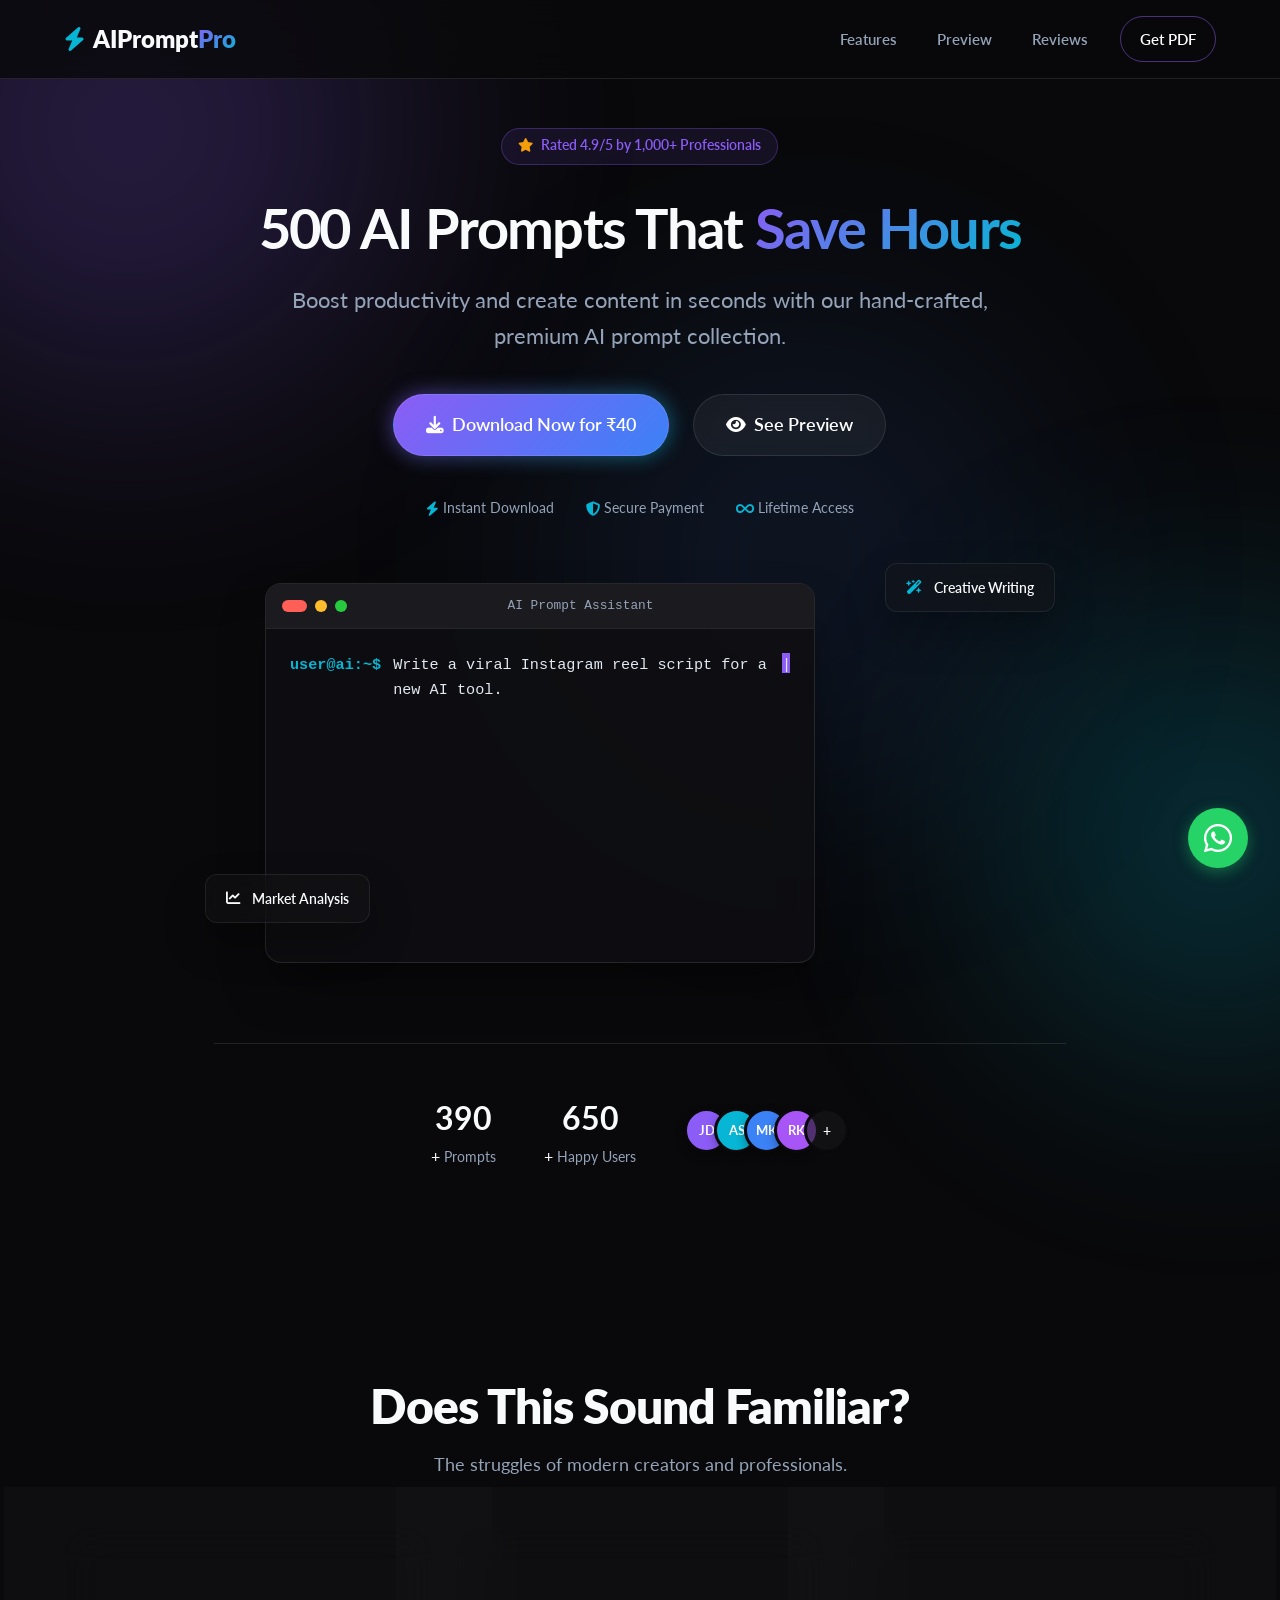
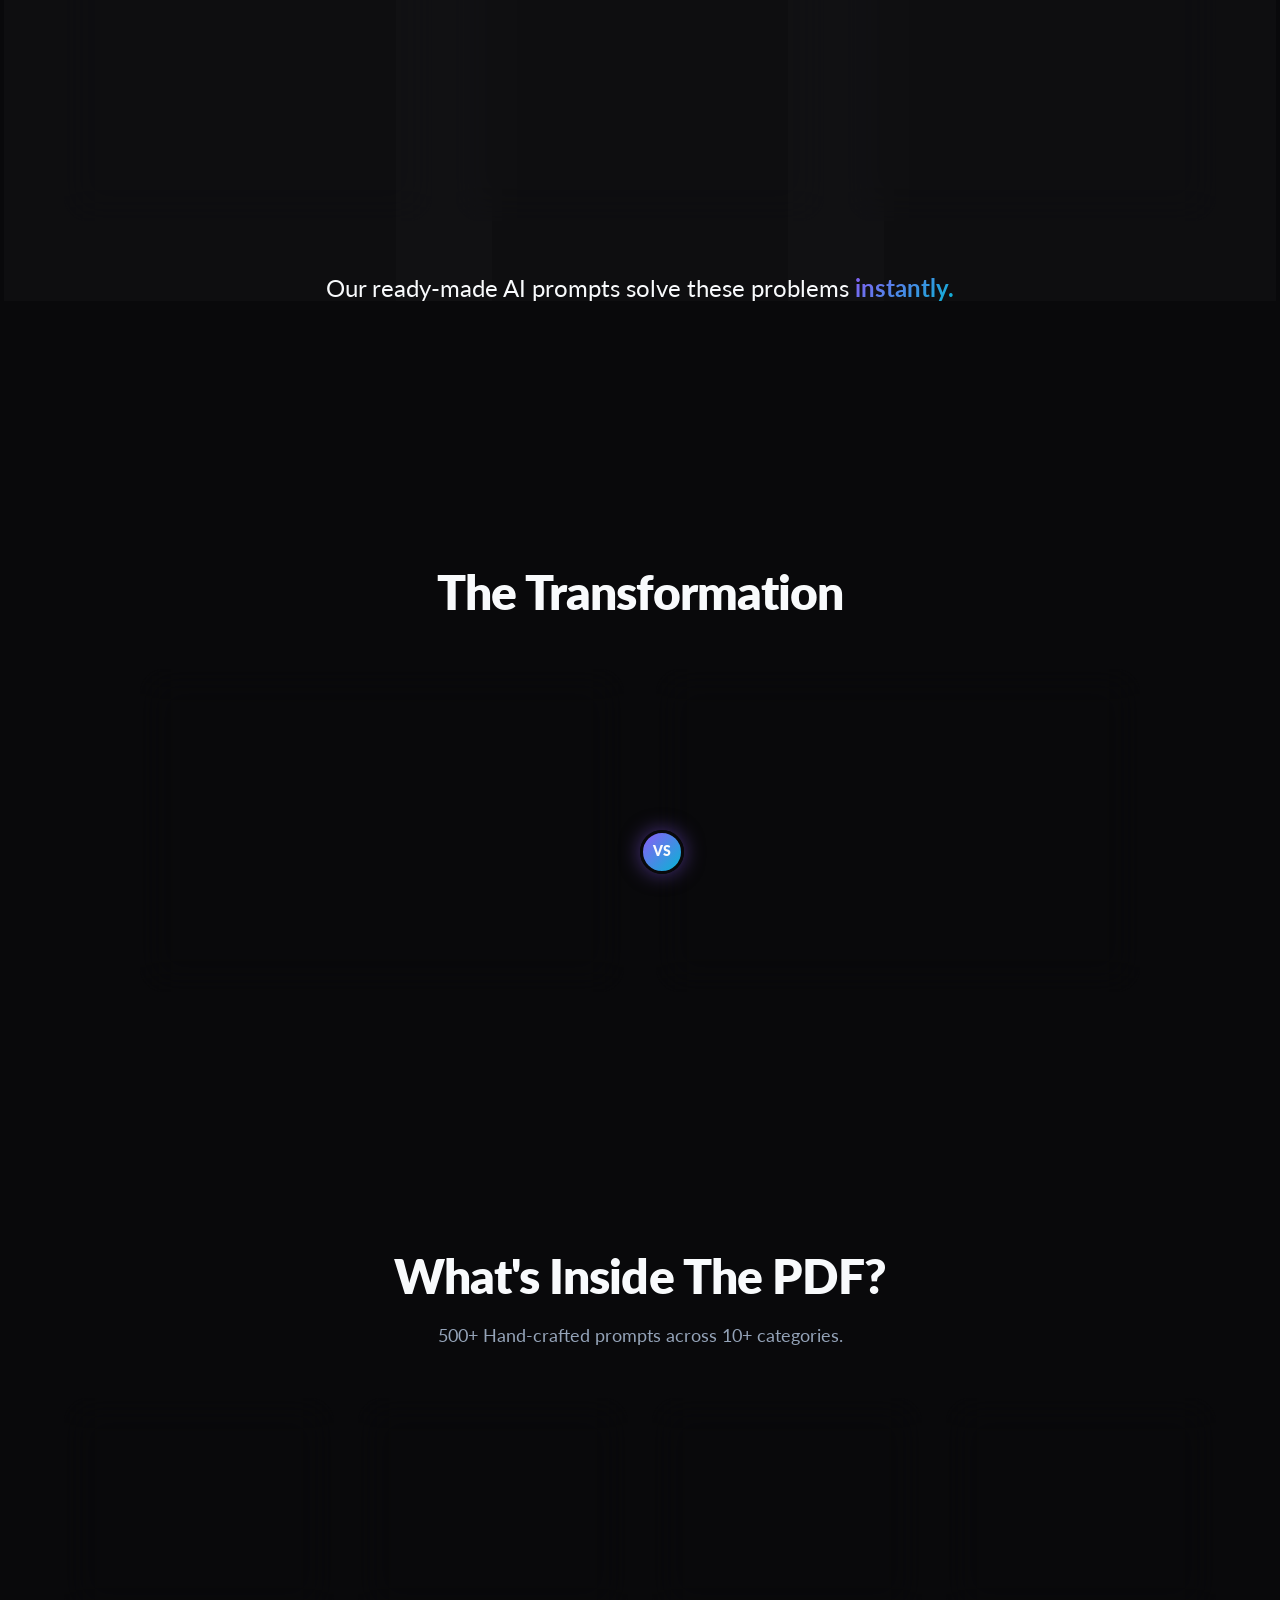
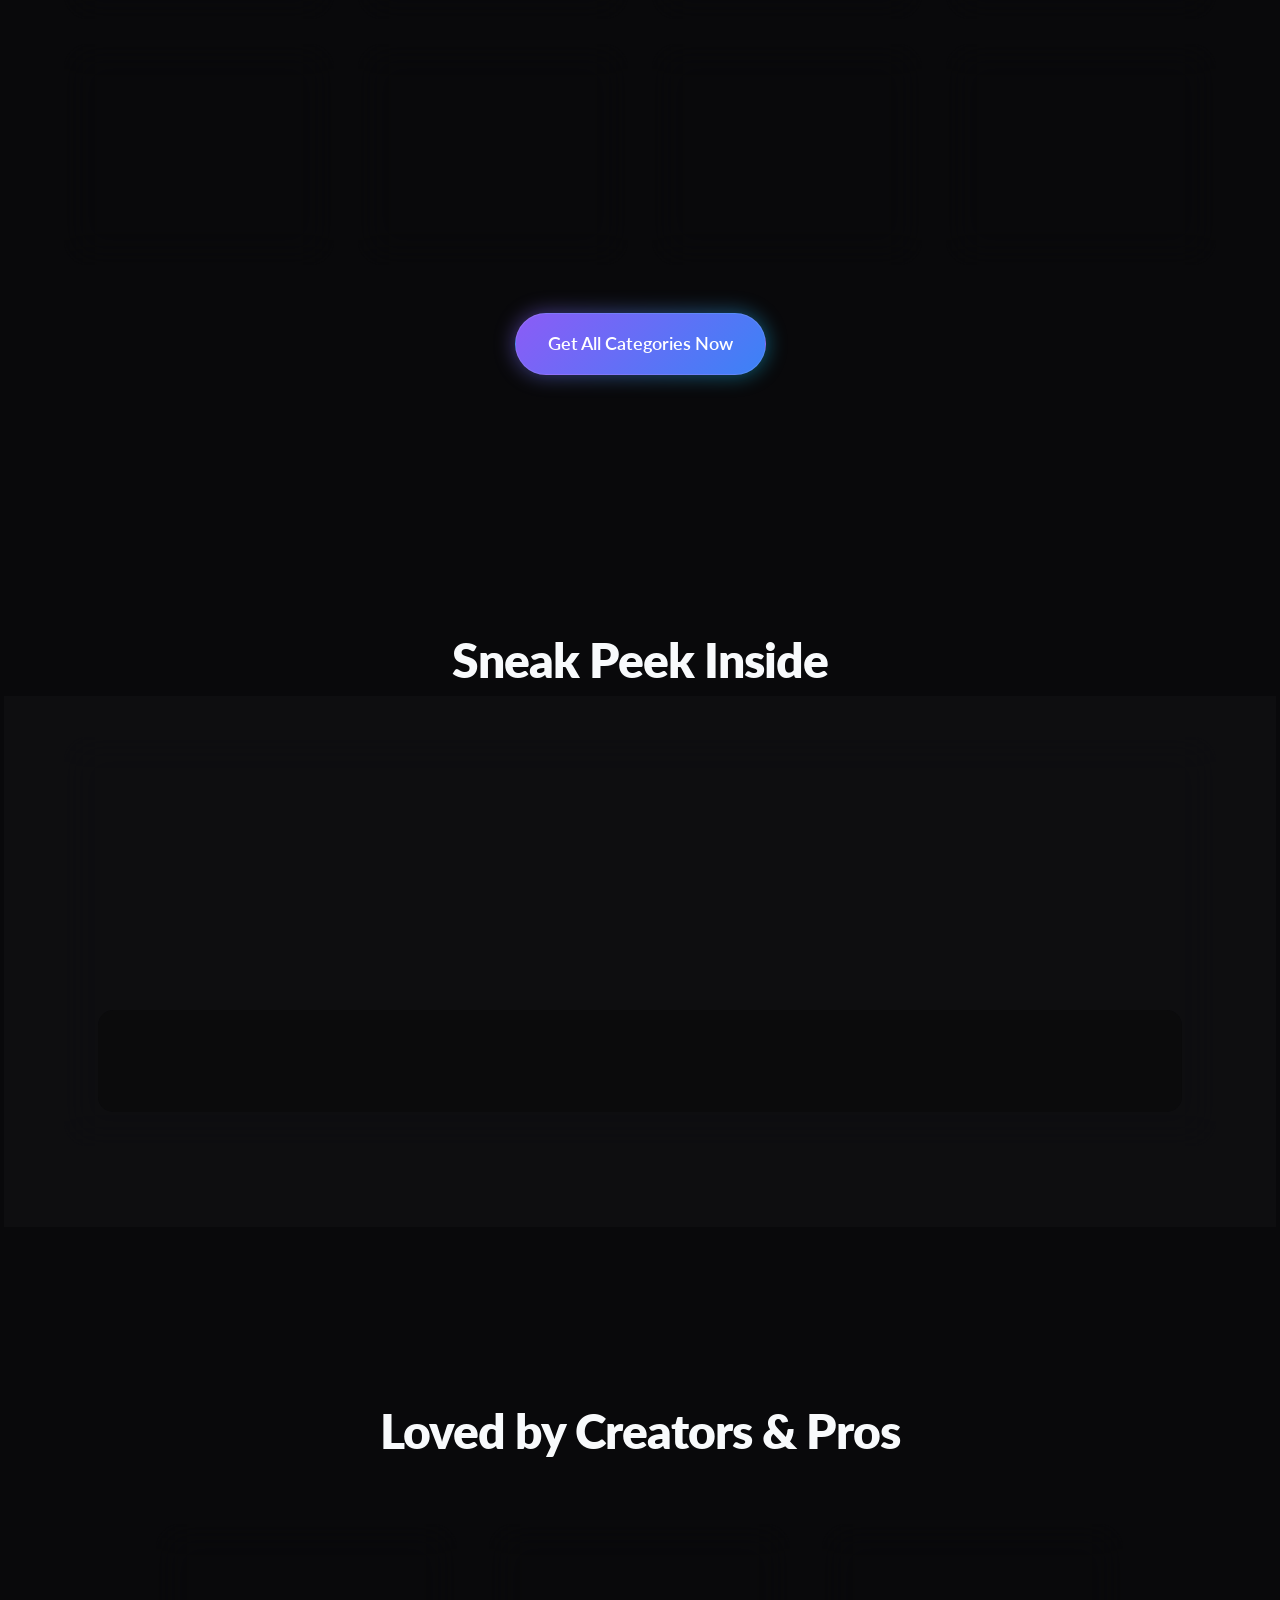
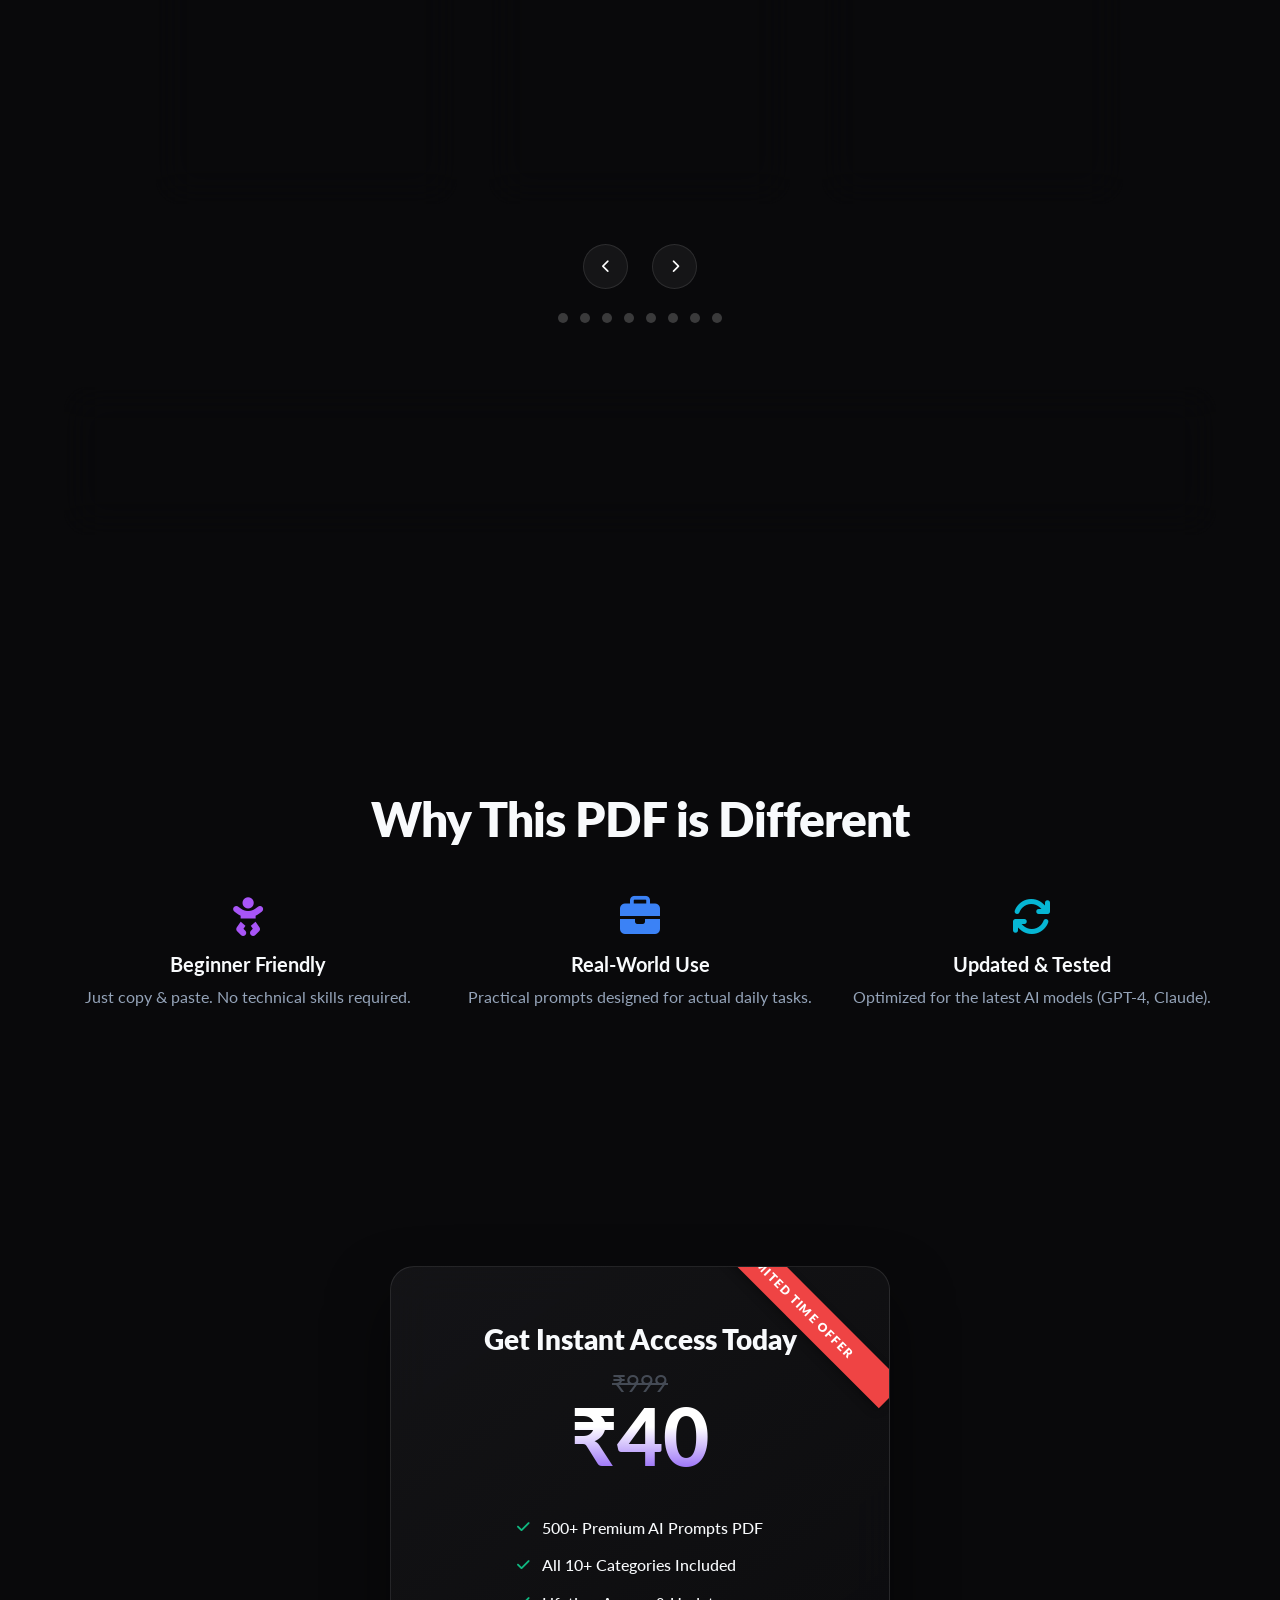
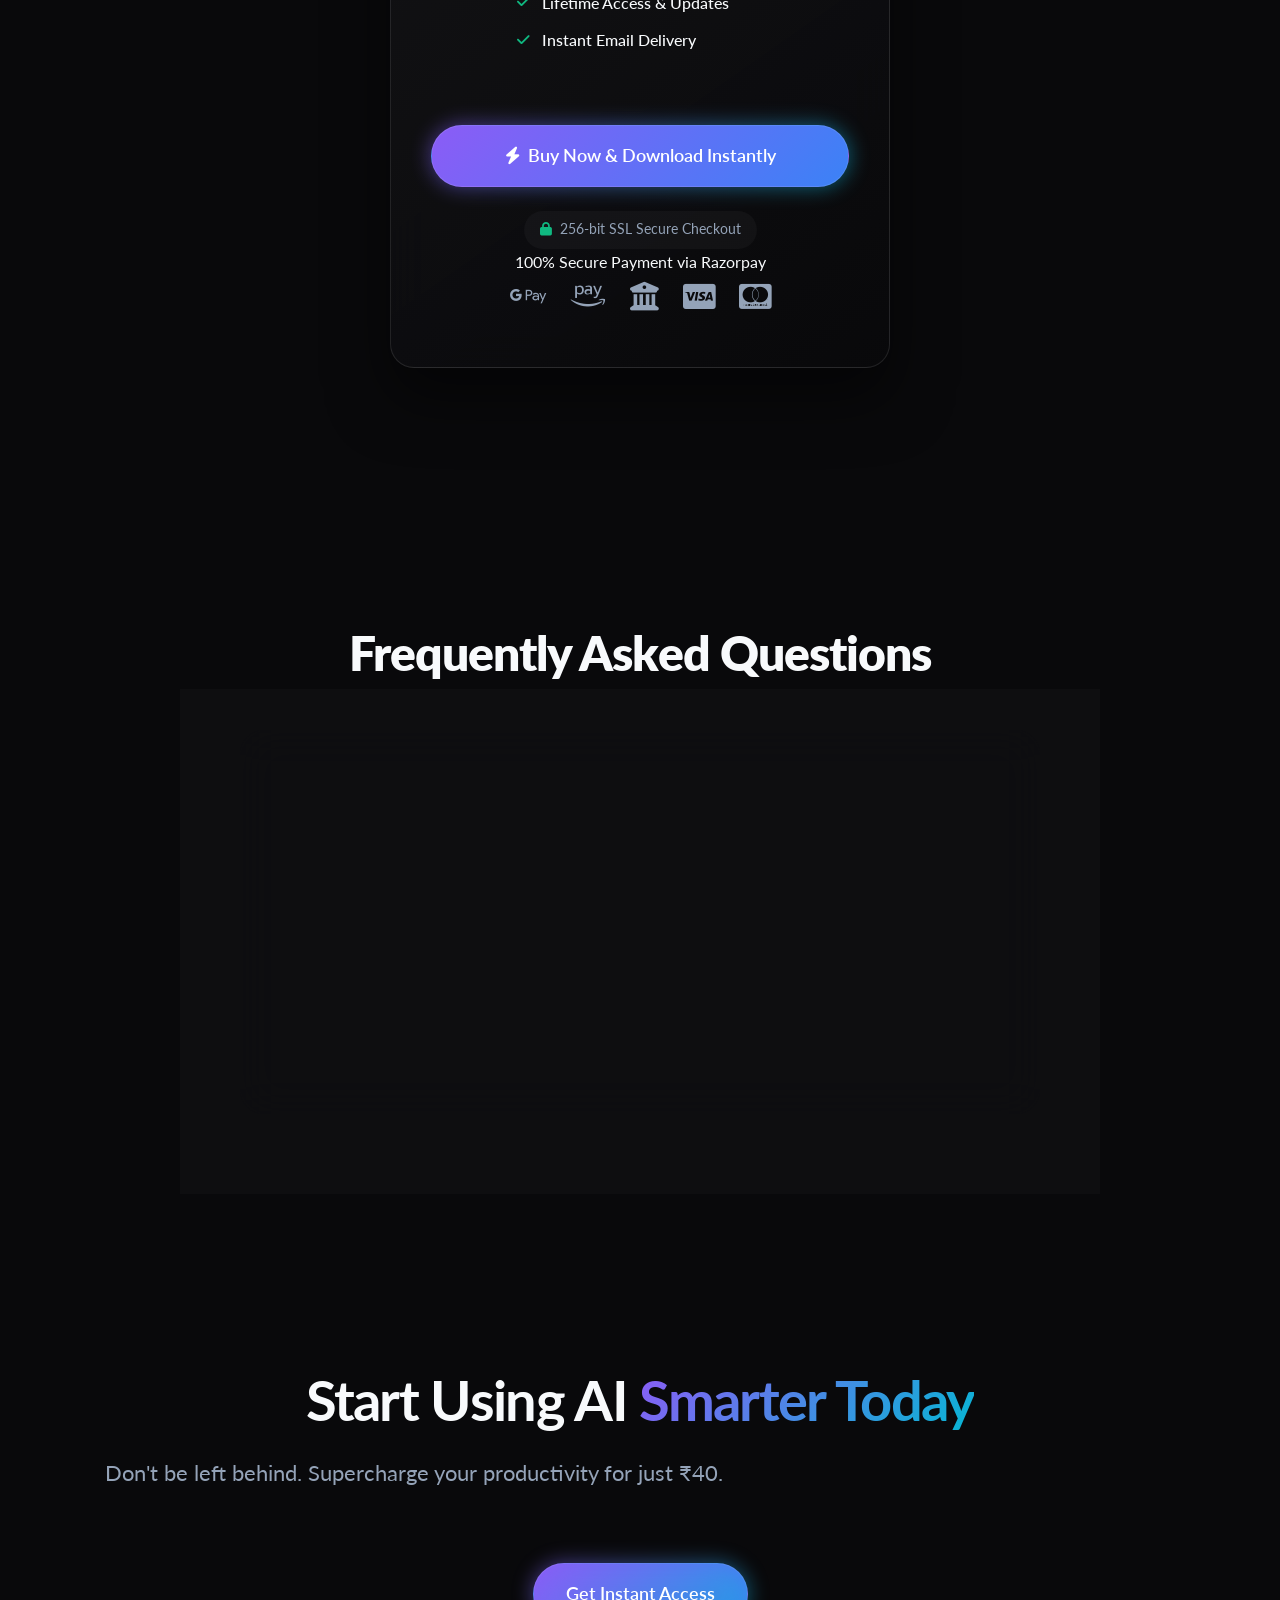
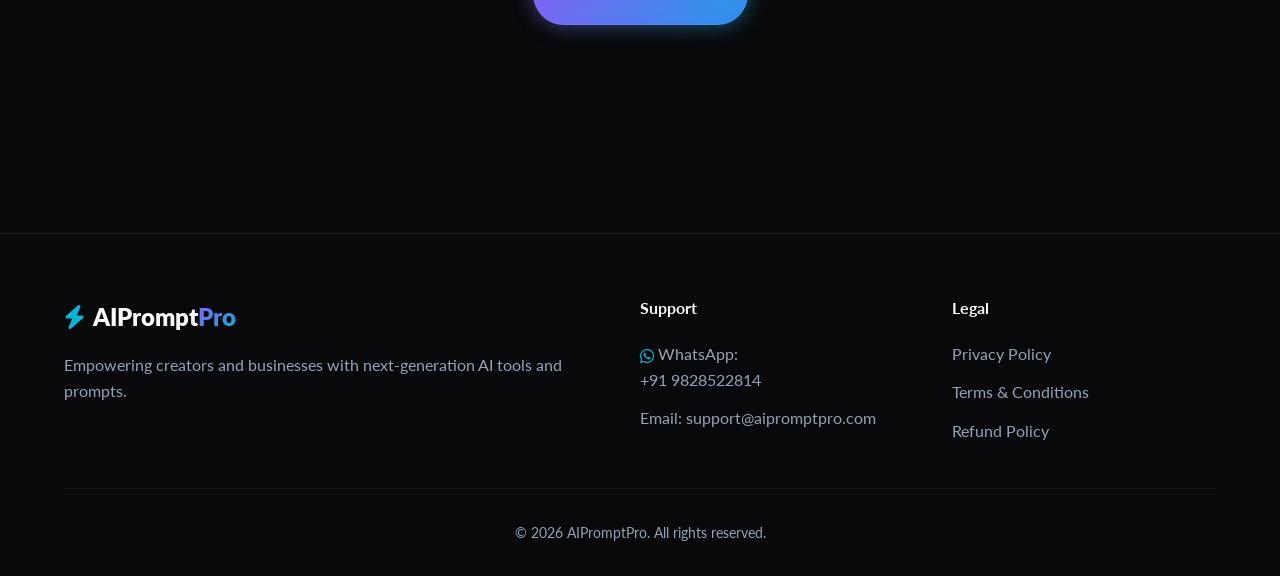
==== commit b34e0b87: "Implemented mobile hamburger menu and improved overall responsiveness across all sections" ====
--- a/index.html
+++ b/index.html
@@ -35,17 +35,28 @@
     <div class="bg-gradient-3"></div>
 
     <nav class="navbar glass-nav">
-        <div class="container">
+        <div class="container nav-flex">
             <div class="logo">
                 <i class="fa-solid fa-bolt text-neon"></i>
                 <span>AIPrompt<span class="text-gradient">Pro</span></span>
             </div>
-            <div class="nav-links desktop-only">
-                <a href="#features">Features</a>
-                <a href="#preview">Preview</a>
-                <a href="#social-proof">Reviews</a>
-            </div>
-            <a href="#pricing" class="btn btn-sm btn-outline">Get PDF</a>
+            
+            <div class="nav-right">
+                <div class="nav-links" id="nav-links">
+                    <a href="#features" class="nav-link">Features</a>
+                    <a href="#preview" class="nav-link">Preview</a>
+                    <a href="#social-proof" class="nav-link">Reviews</a>
+                    <a href="#pricing" class="btn btn-sm btn-primary mobile-only-btn">Get PDF</a>
+                </div>
+                
+                <a href="#pricing" class="btn btn-sm btn-outline desktop-only-btn">Get PDF</a>
+                
+                <div class="menu-toggle" id="mobile-menu">
+                    <span class="bar"></span>
+                    <span class="bar"></span>
+                    <span class="bar"></span>
+                </div>
+            </div>
         </div>
     </nav>
 
--- a/styles.css
+++ b/styles.css
@@ -297,20 +297,50 @@
     align-items: center;
 }
 
+.nav-flex {
+    display: flex;
+    justify-content: space-between;
+    align-items: center;
+}
+
+.nav-right {
+    display: flex;
+    align-items: center;
+    gap: 2rem;
+}
+
 .nav-links {
     display: flex;
     gap: 2.5rem;
 }
 
-.nav-links a {
+.nav-link {
+    font-weight: 600;
     font-size: 0.95rem;
-    font-weight: 600;
     color: var(--text-muted);
     transition: var(--transition);
 }
 
-.nav-links a:hover {
+.nav-link:hover {
     color: var(--color-primary);
+}
+
+.mobile-only-btn { display: none; }
+
+.menu-toggle {
+    display: none;
+    flex-direction: column;
+    cursor: pointer;
+    gap: 6px;
+    padding: 10px;
+    z-index: 1001;
+}
+
+.menu-toggle .bar {
+    width: 25px;
+    height: 2px;
+    background-color: var(--text-main);
+    transition: var(--transition);
 }
 
 .logo {
@@ -1406,25 +1436,57 @@
     .feature-grid { grid-template-columns: repeat(2, 1fr); }
 }
 
+@media (max-width: 992px) {
+    .nav-links { display: none; }
+    .menu-toggle { display: flex; }
+    .desktop-only-btn { display: none; }
+    
+    .nav-links.active {
+        display: flex;
+        flex-direction: column;
+        position: fixed;
+        top: 0;
+        right: 0;
+        width: 100%;
+        height: 100vh;
+        background: rgba(9, 9, 11, 0.98);
+        backdrop-filter: blur(20px);
+        justify-content: center;
+        align-items: center;
+        gap: 3rem;
+        z-index: 1000;
+    }
+    
+    .nav-links.active .nav-link {
+        font-size: 1.5rem;
+        color: var(--text-main);
+    }
+    
+    .mobile-only-btn { display: block !important; width: 200px; text-align: center; }
+    
+    .menu-toggle.active .bar:nth-child(2) { opacity: 0; }
+    .menu-toggle.active .bar:nth-child(1) { transform: translateY(8px) rotate(45deg); }
+    .menu-toggle.active .bar:nth-child(3) { transform: translateY(-8px) rotate(-45deg); }
+}
+
 @media (max-width: 768px) {
     .hero { padding-top: 6rem; }
     .hero-centered { text-align: center; }
-    .hero-subtitle { margin-left: auto; margin-right: auto; }
-    .hero-cta-group { justify-content: center; gap: 1rem; }
+    .hero-title { font-size: 2.5rem; }
+    .hero-subtitle { margin-left: auto; margin-right: auto; font-size: 1rem; }
+    .hero-cta-group { justify-content: center; gap: 1rem; flex-direction: column; }
+    .hero-cta-group .btn { width: 100%; }
     .trust-badges { justify-content: center; flex-wrap: wrap; gap: 1rem; }
-    .hero-stats-centered { justify-content: center; flex-wrap: wrap; gap: 2rem; }
     
     .terminal-window {
-        height: 280px;
+        height: 320px;
         margin-top: 2rem;
     }
     
     .float-item { display: none; }
     
-    .cards-grid { grid-template-columns: 1fr; }
-    
-    .comparison-grid { flex-direction: column; }
-    .before-card, .after-card { border-radius: var(--radius-lg); border: 1px solid var(--color-border); }
+    .comparison-grid { flex-direction: column; gap: 1rem; }
+    .before-card, .after-card { padding: 2rem 1.5rem; }
     .vs-badge-new { display: none; }
     
     .review-card { 
@@ -1433,14 +1495,18 @@
         padding: 2rem 1.5rem;
     }
     
-    .stats-row { flex-direction: column; gap: 2rem; }
-    
-    .benefit-grid { grid-template-columns: 1fr; }
-    
-    .footer-grid { grid-template-columns: 1fr; text-align: center; }
+    .stats-row { flex-direction: column; gap: 2rem; padding: 2rem; }
+    
+    .pricing-card { padding: 3rem 1.5rem; }
+    .new-price { font-size: 4rem; }
+    
+    .feature-grid, .cards-grid, .benefit-grid, .footer-grid {
+        grid-template-columns: 1fr;
+    }
+    
+    .footer-grid { text-align: center; gap: 3rem; }
     
     .floating-mobile-cta { display: block; }
-    .whatsapp-float { bottom: 6rem; right: 1rem; width: 50px; height: 50px; font-size: 1.8rem; }
 }
 
 @media (max-width: 480px) {
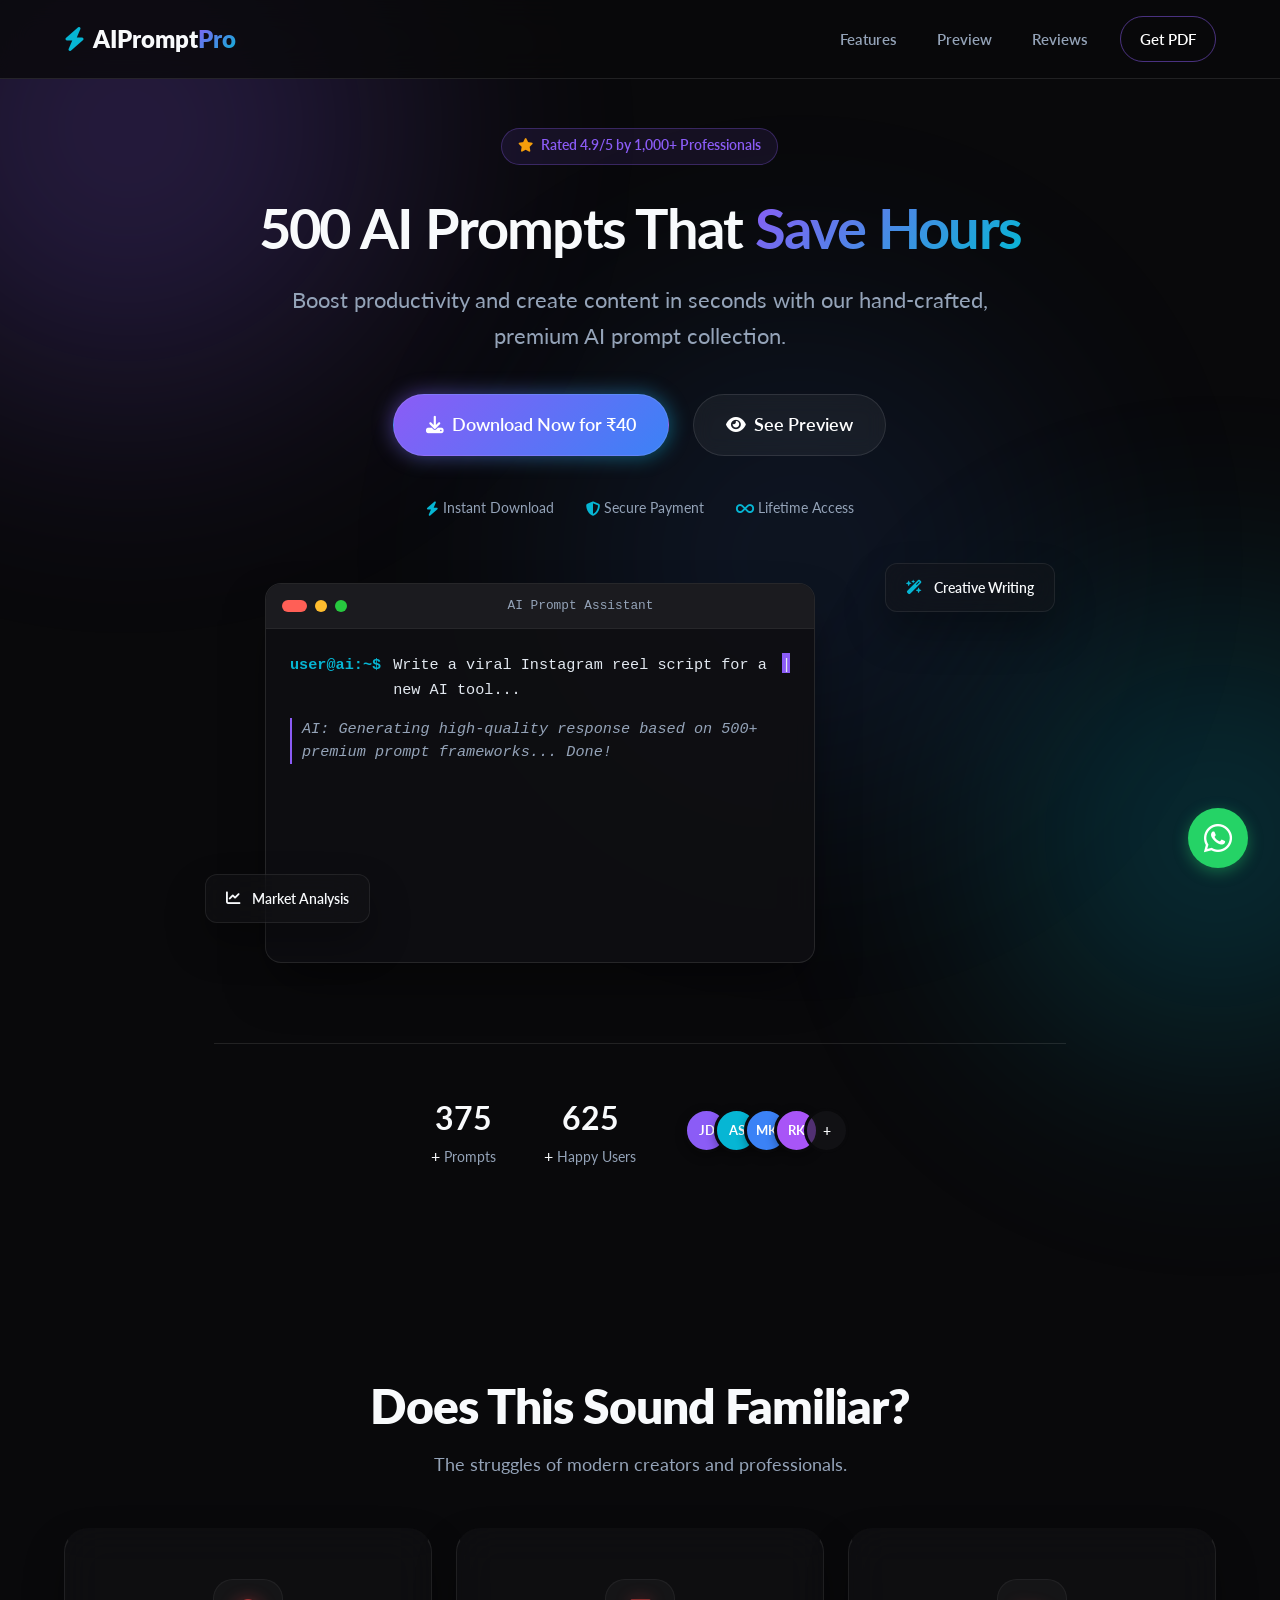
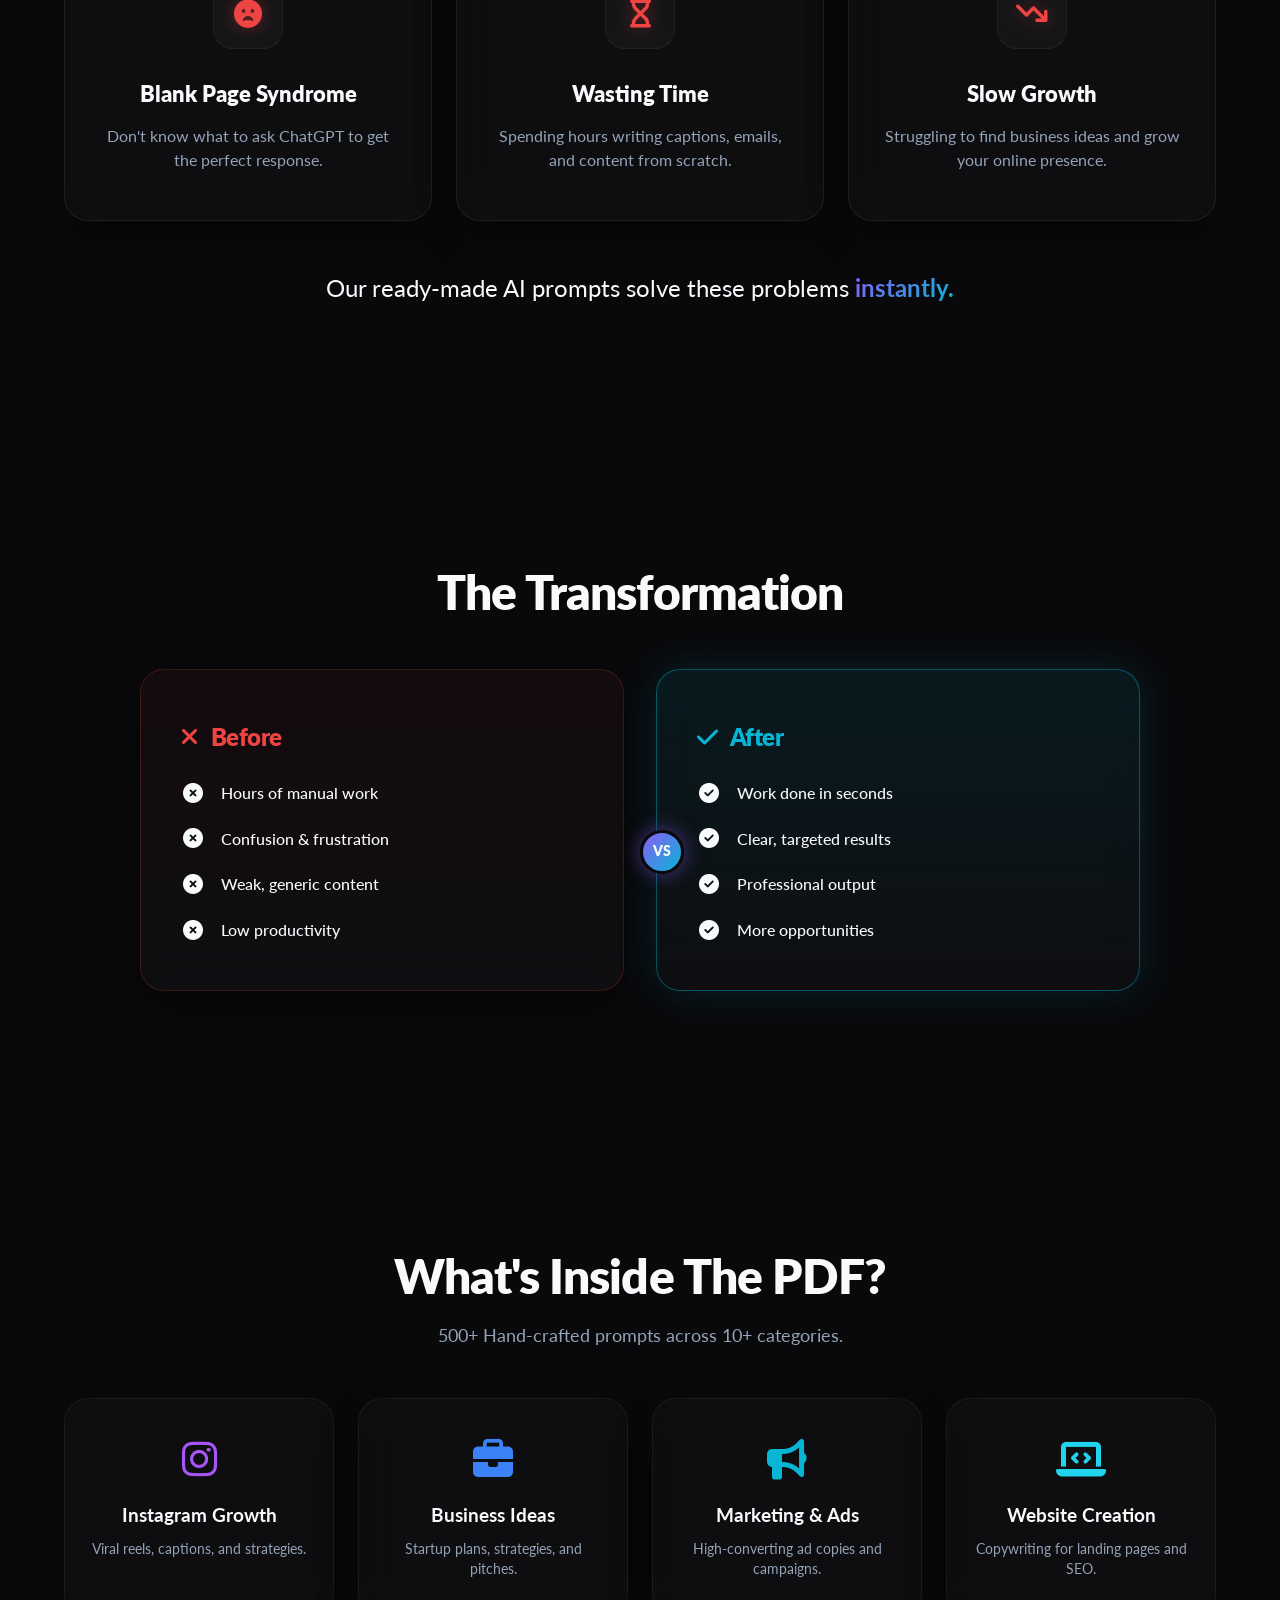
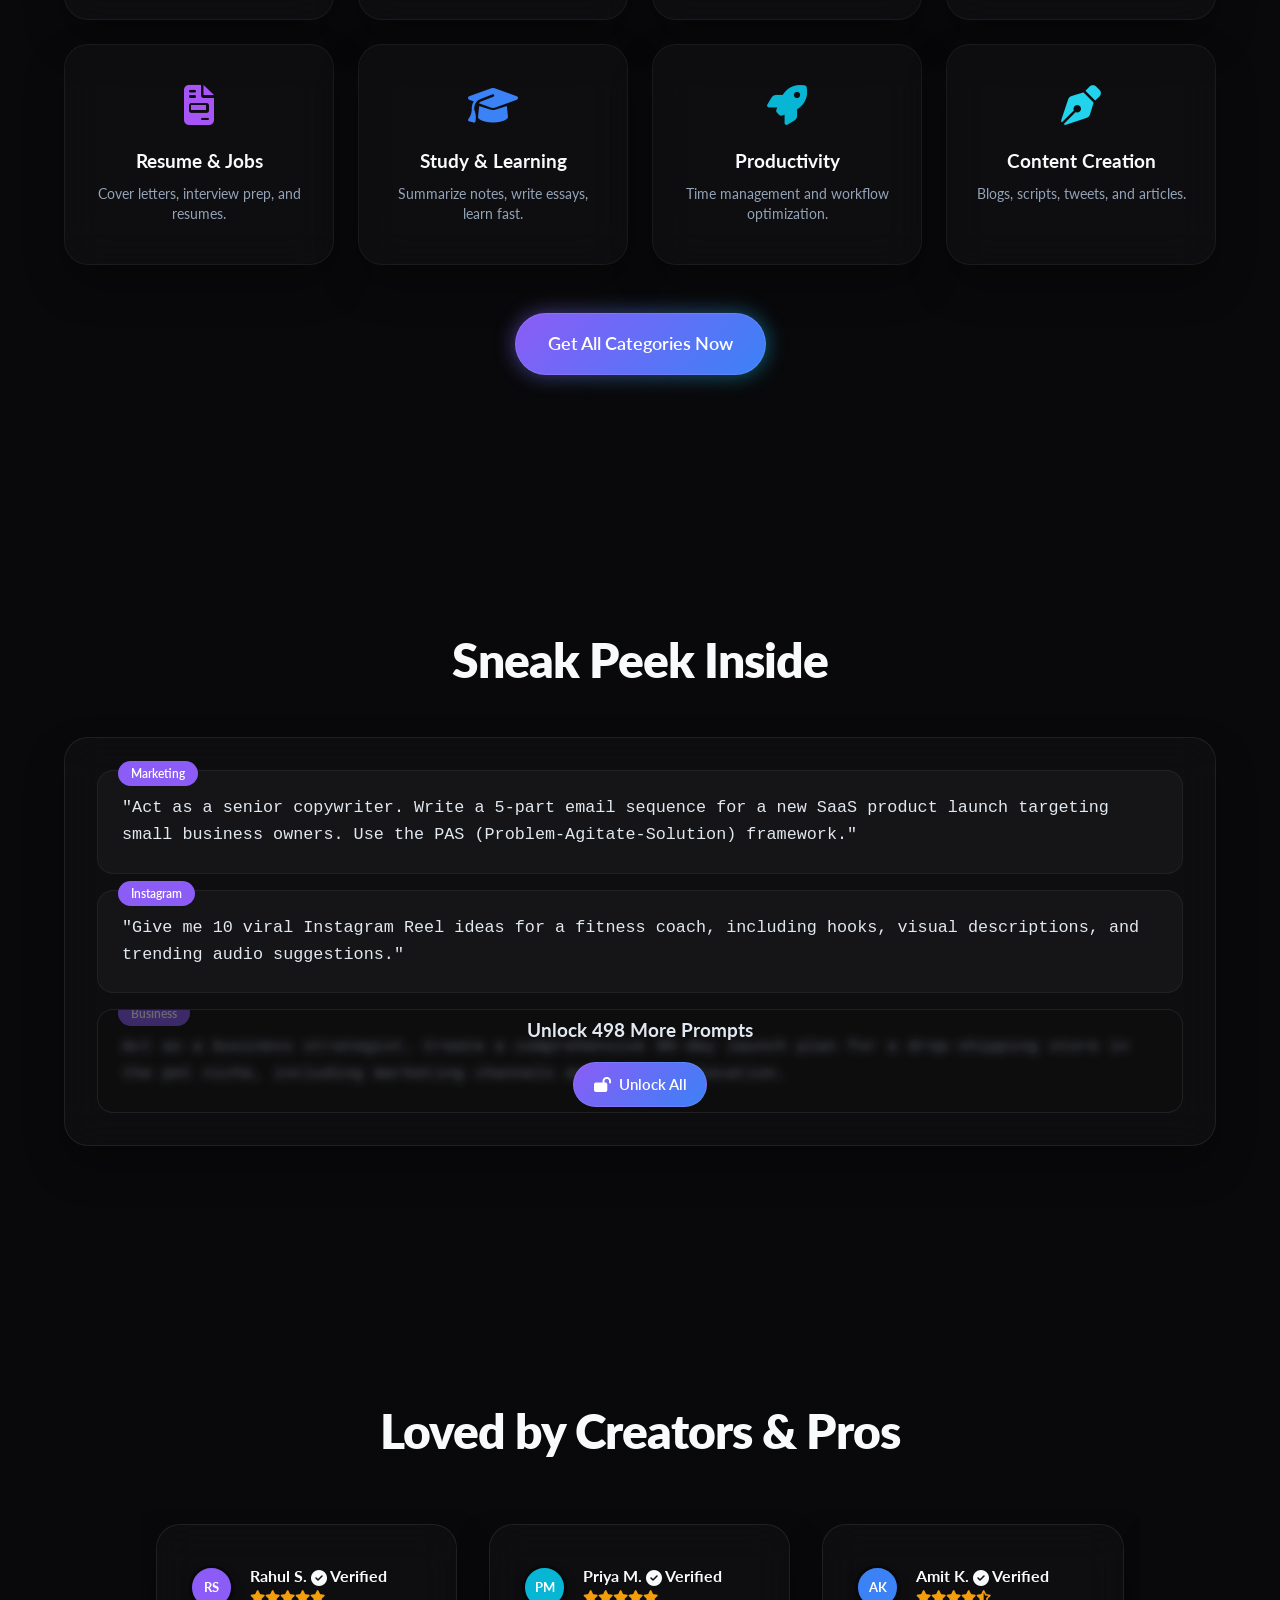
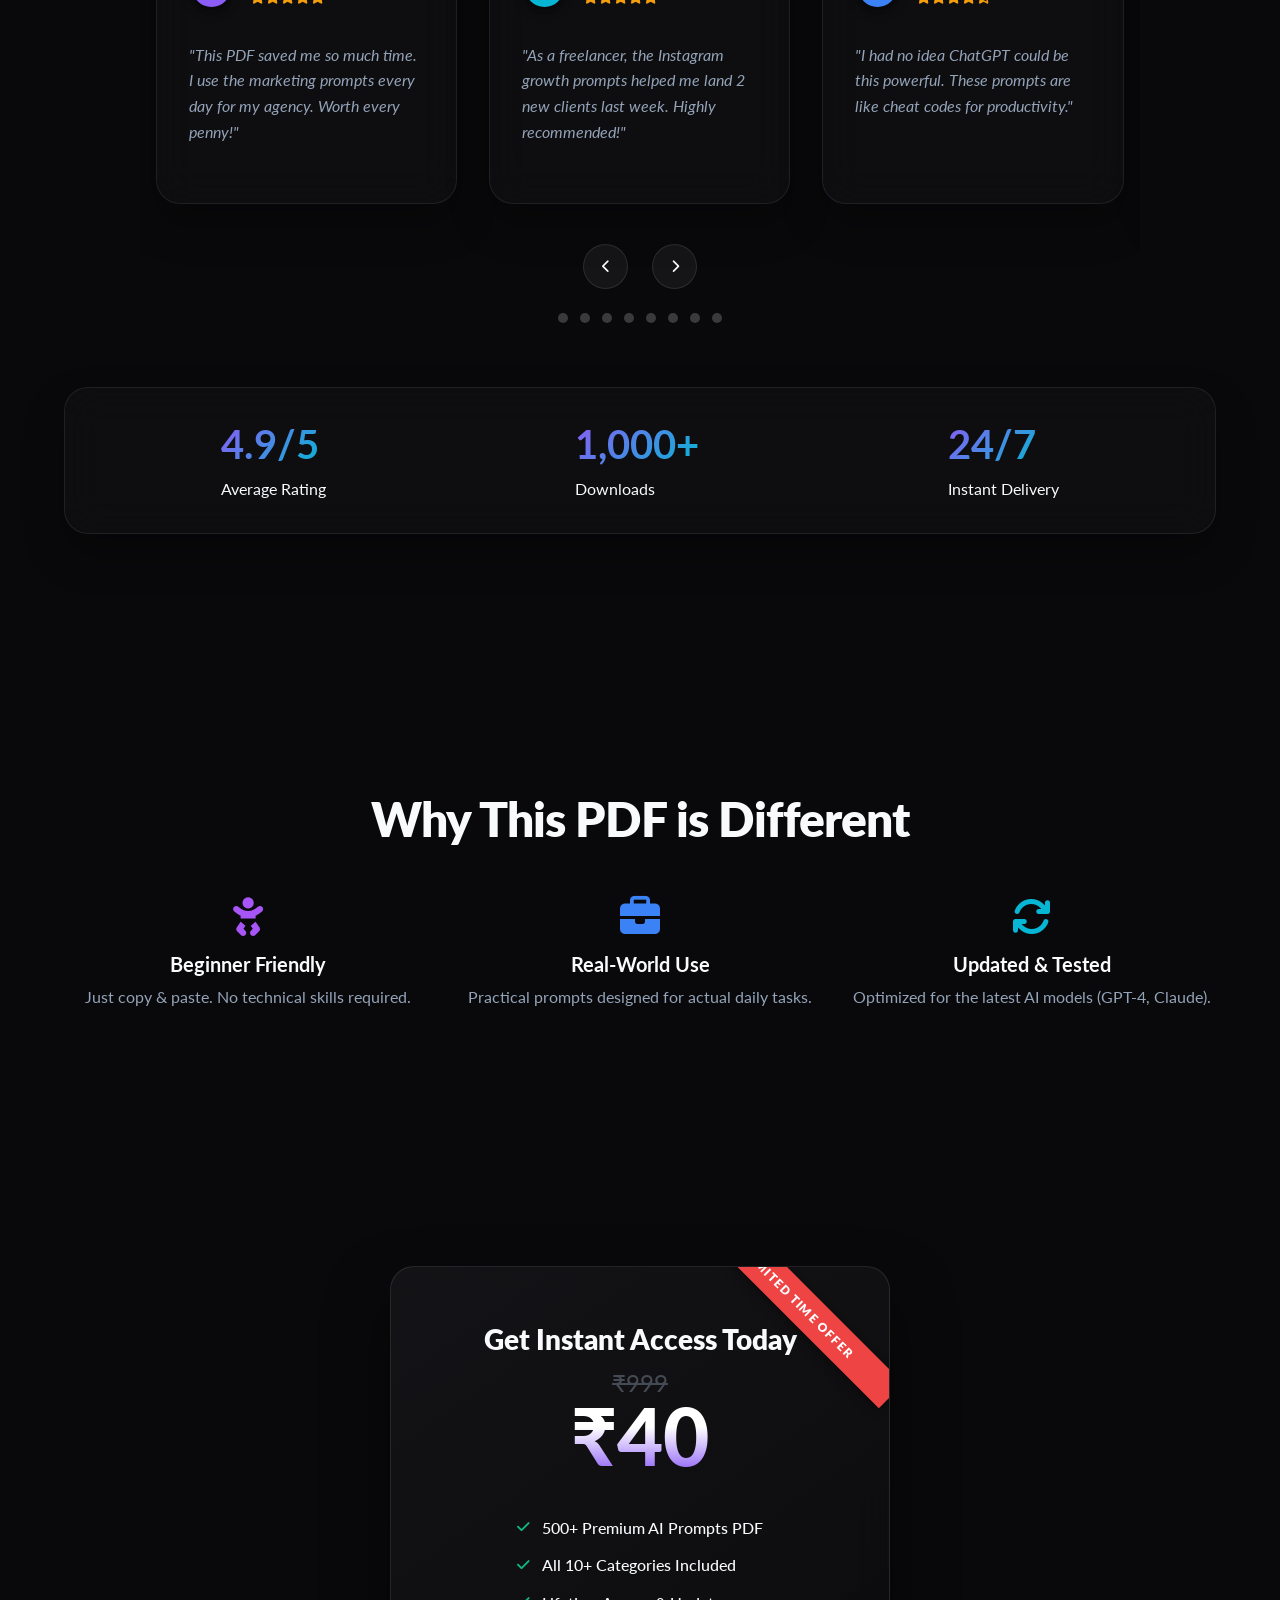
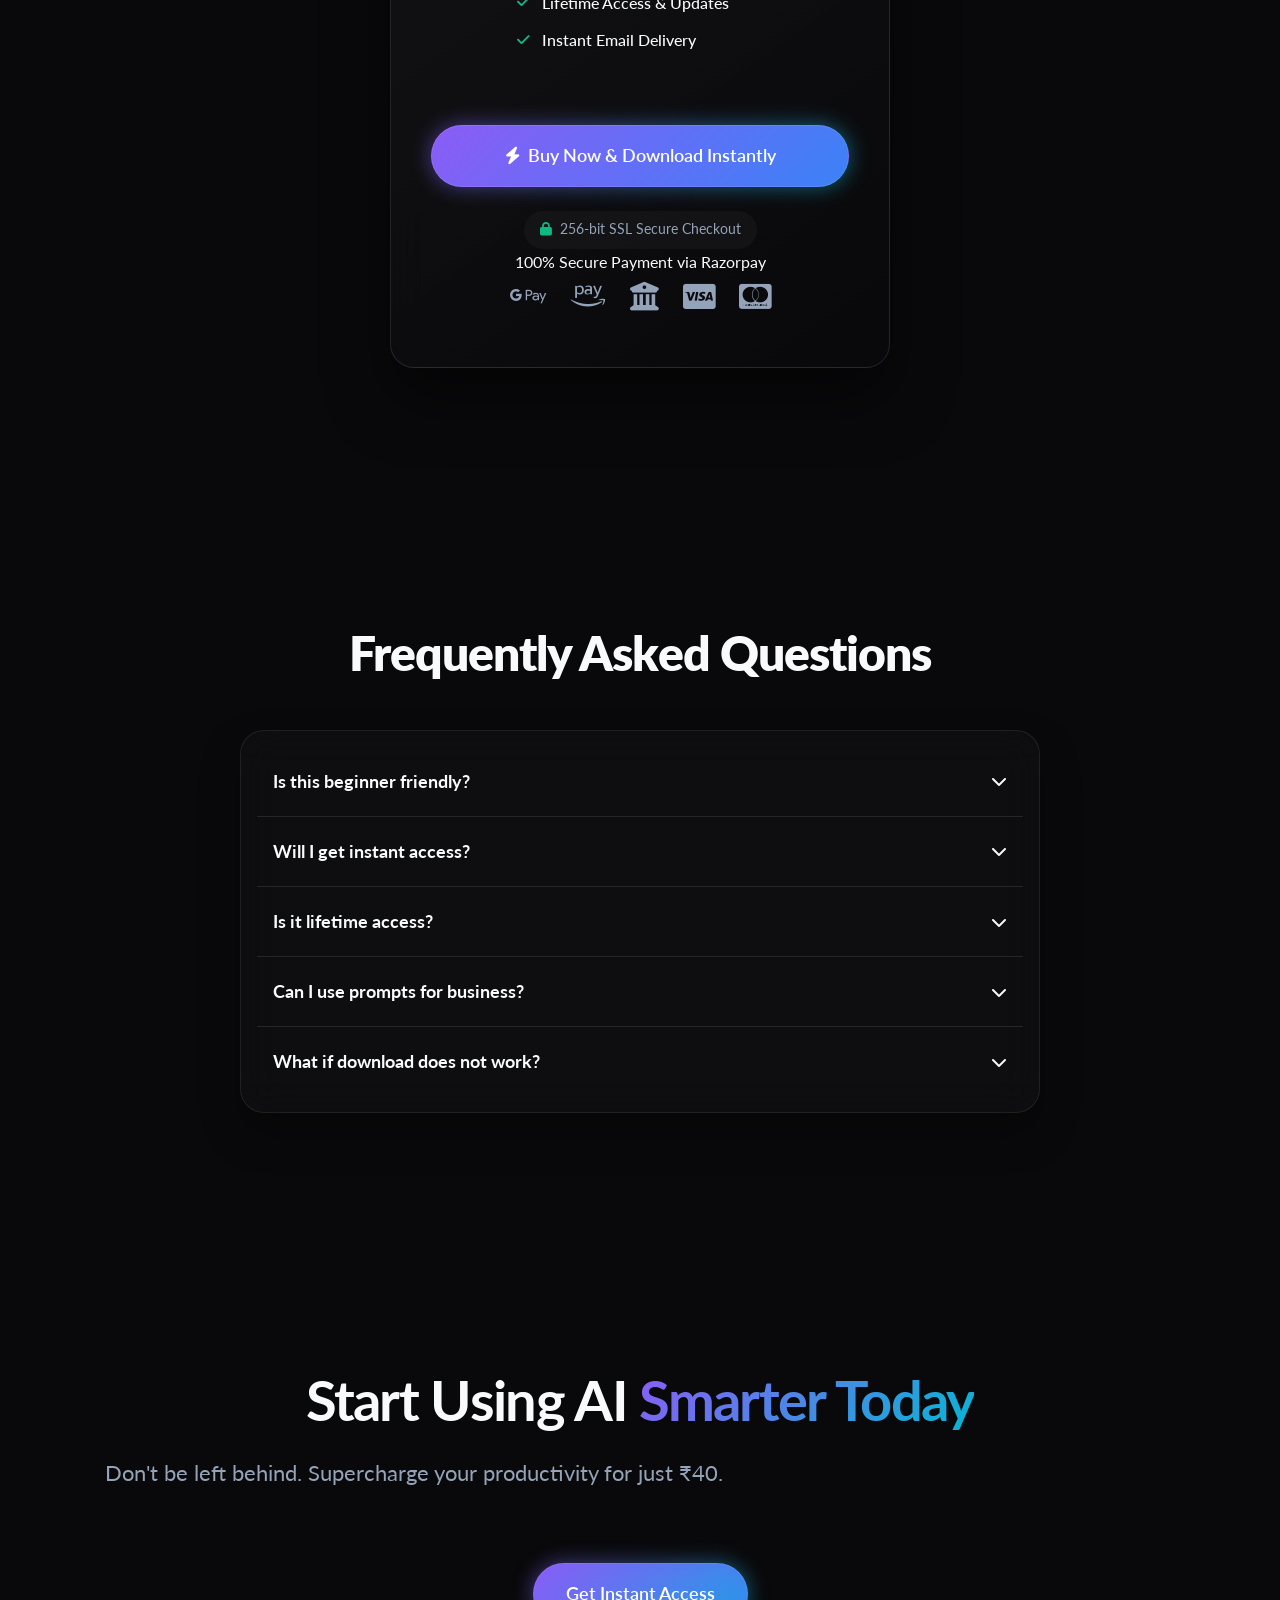
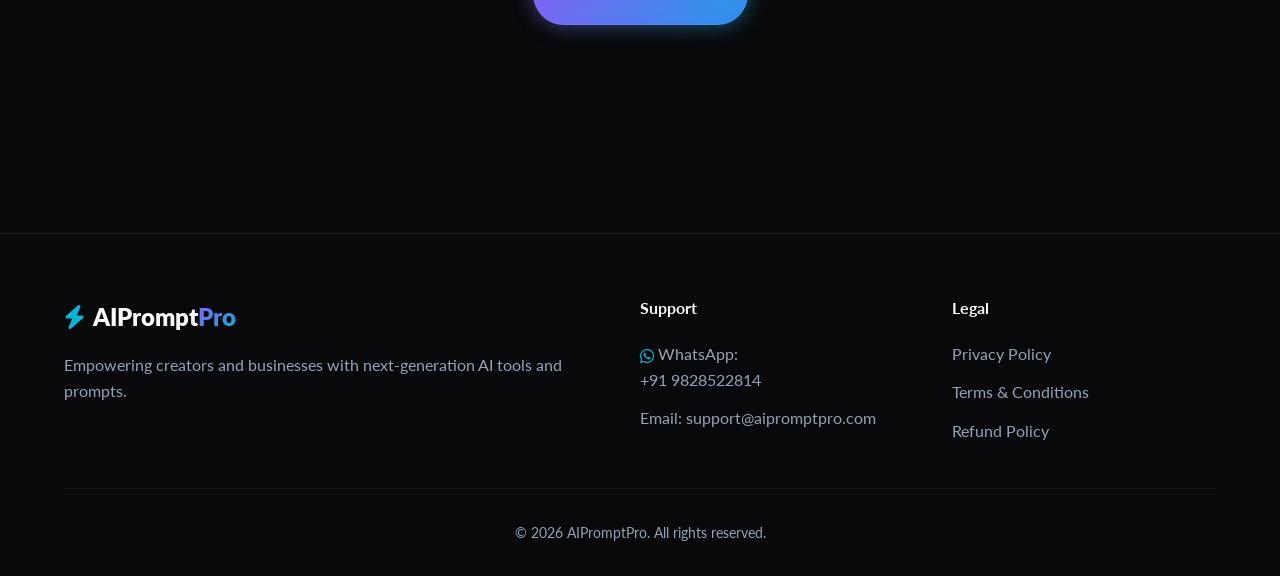
==== commit 01bd160a: "Fixed missing 'Slow Growth' icon and improved icon visibility in the problem section" ====
--- a/index.html
+++ b/index.html
@@ -150,7 +150,7 @@
                     <p>Spending hours writing captions, emails, and content from scratch.</p>
                 </div>
                 <div class="glass-card problem-card fade-in-up delay-2">
-                    <div class="icon-box text-red"><i class="fa-solid fa-chart-line-down"></i></div>
+                    <div class="icon-box text-red"><i class="fa-solid fa-arrow-trend-down"></i></div>
                     <h3>Slow Growth</h3>
                     <p>Struggling to find business ideas and grow your online presence.</p>
                 </div>
--- a/styles.css
+++ b/styles.css
@@ -630,6 +630,23 @@
     0% { box-shadow: 0 0 0 0 rgba(139, 92, 246, 0.4); }
     70% { box-shadow: 0 0 0 10px rgba(139, 92, 246, 0); }
     100% { box-shadow: 0 0 0 0 rgba(139, 92, 246, 0); }
+}
+
+.icon-box {
+    width: 60px;
+    height: 60px;
+    background: rgba(239, 68, 68, 0.1);
+    border-radius: 12px;
+    display: flex;
+    align-items: center;
+    justify-content: center;
+    margin: 0 auto 1.5rem;
+    font-size: 1.8rem;
+    transition: var(--transition);
+}
+
+.icon-box i {
+    filter: drop-shadow(0 0 8px rgba(239, 68, 68, 0.4));
 }
 
 /* Animations update */
@@ -1373,7 +1390,6 @@
     background: rgba(9, 9, 11, 0.9);
     backdrop-filter: blur(10px);
     border-top: 1px solid var(--color-border);
-    z-index: 90;
     display: none;
 }
 
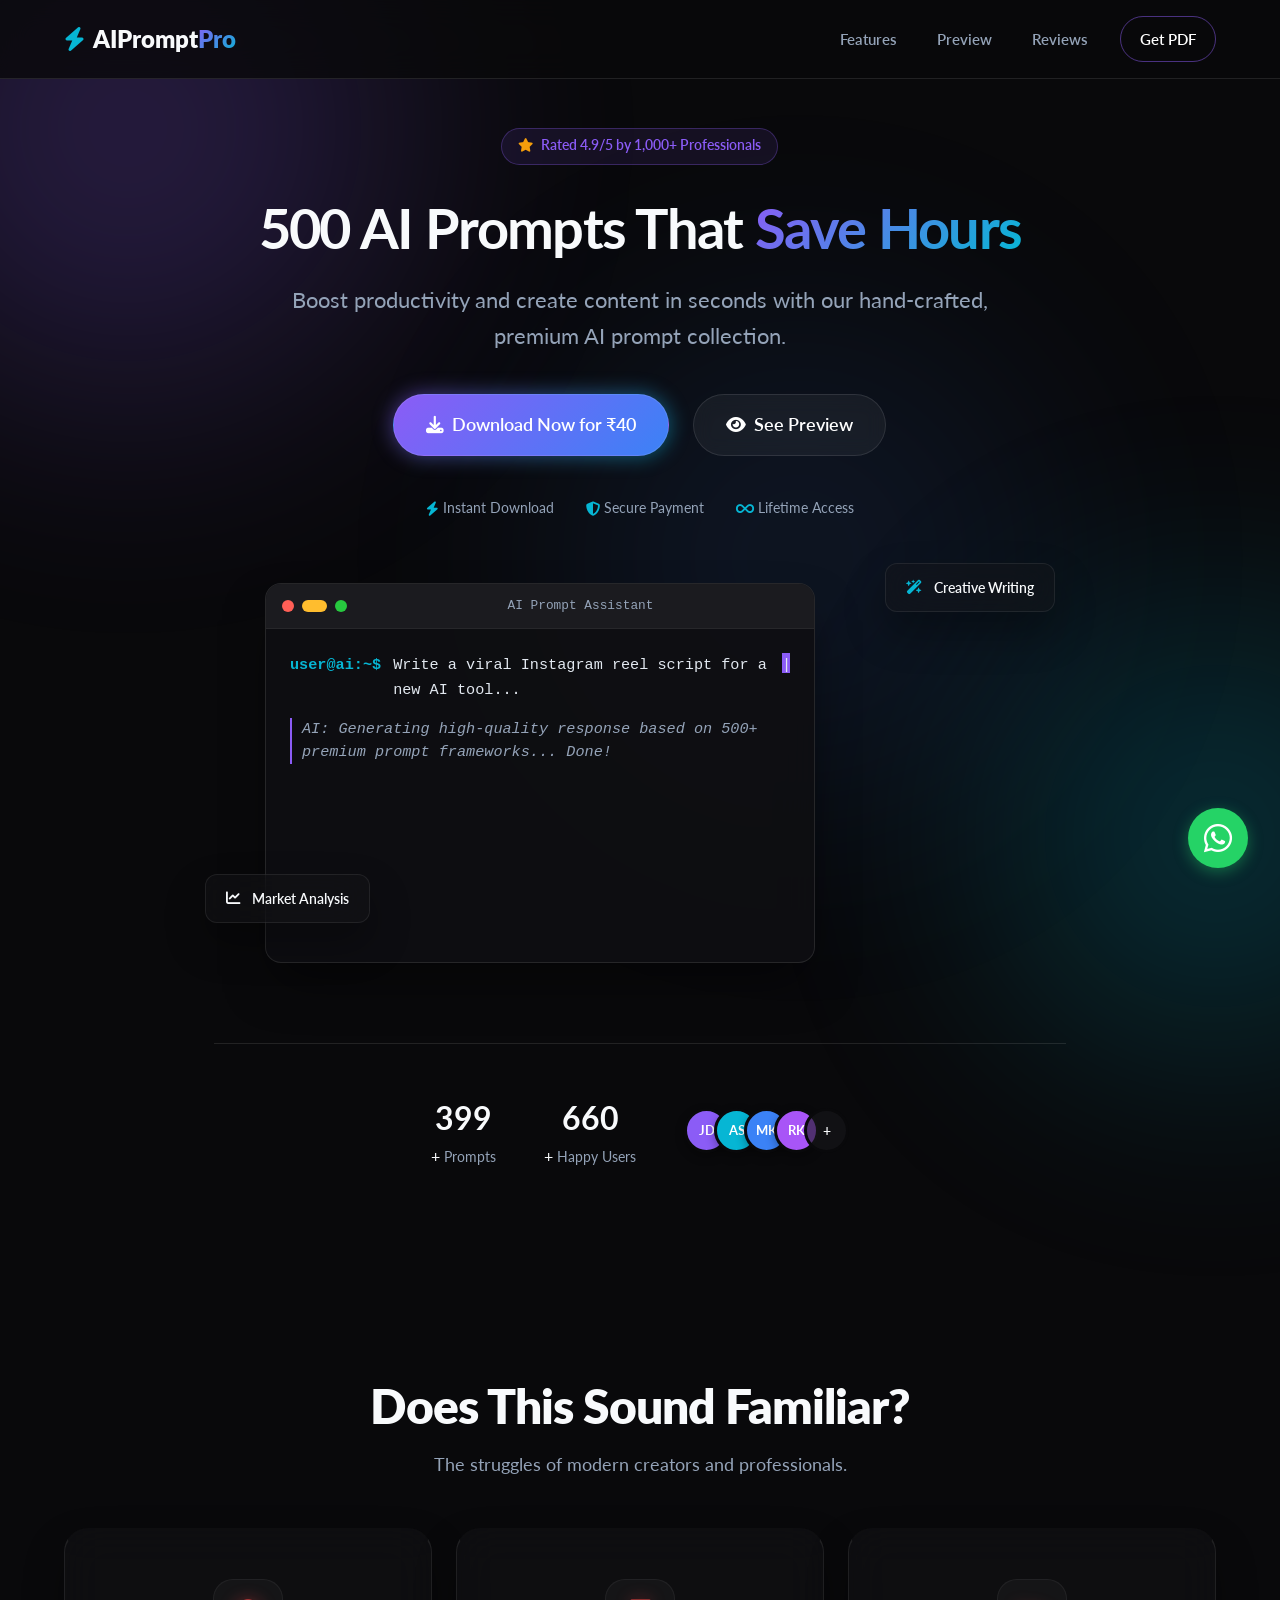
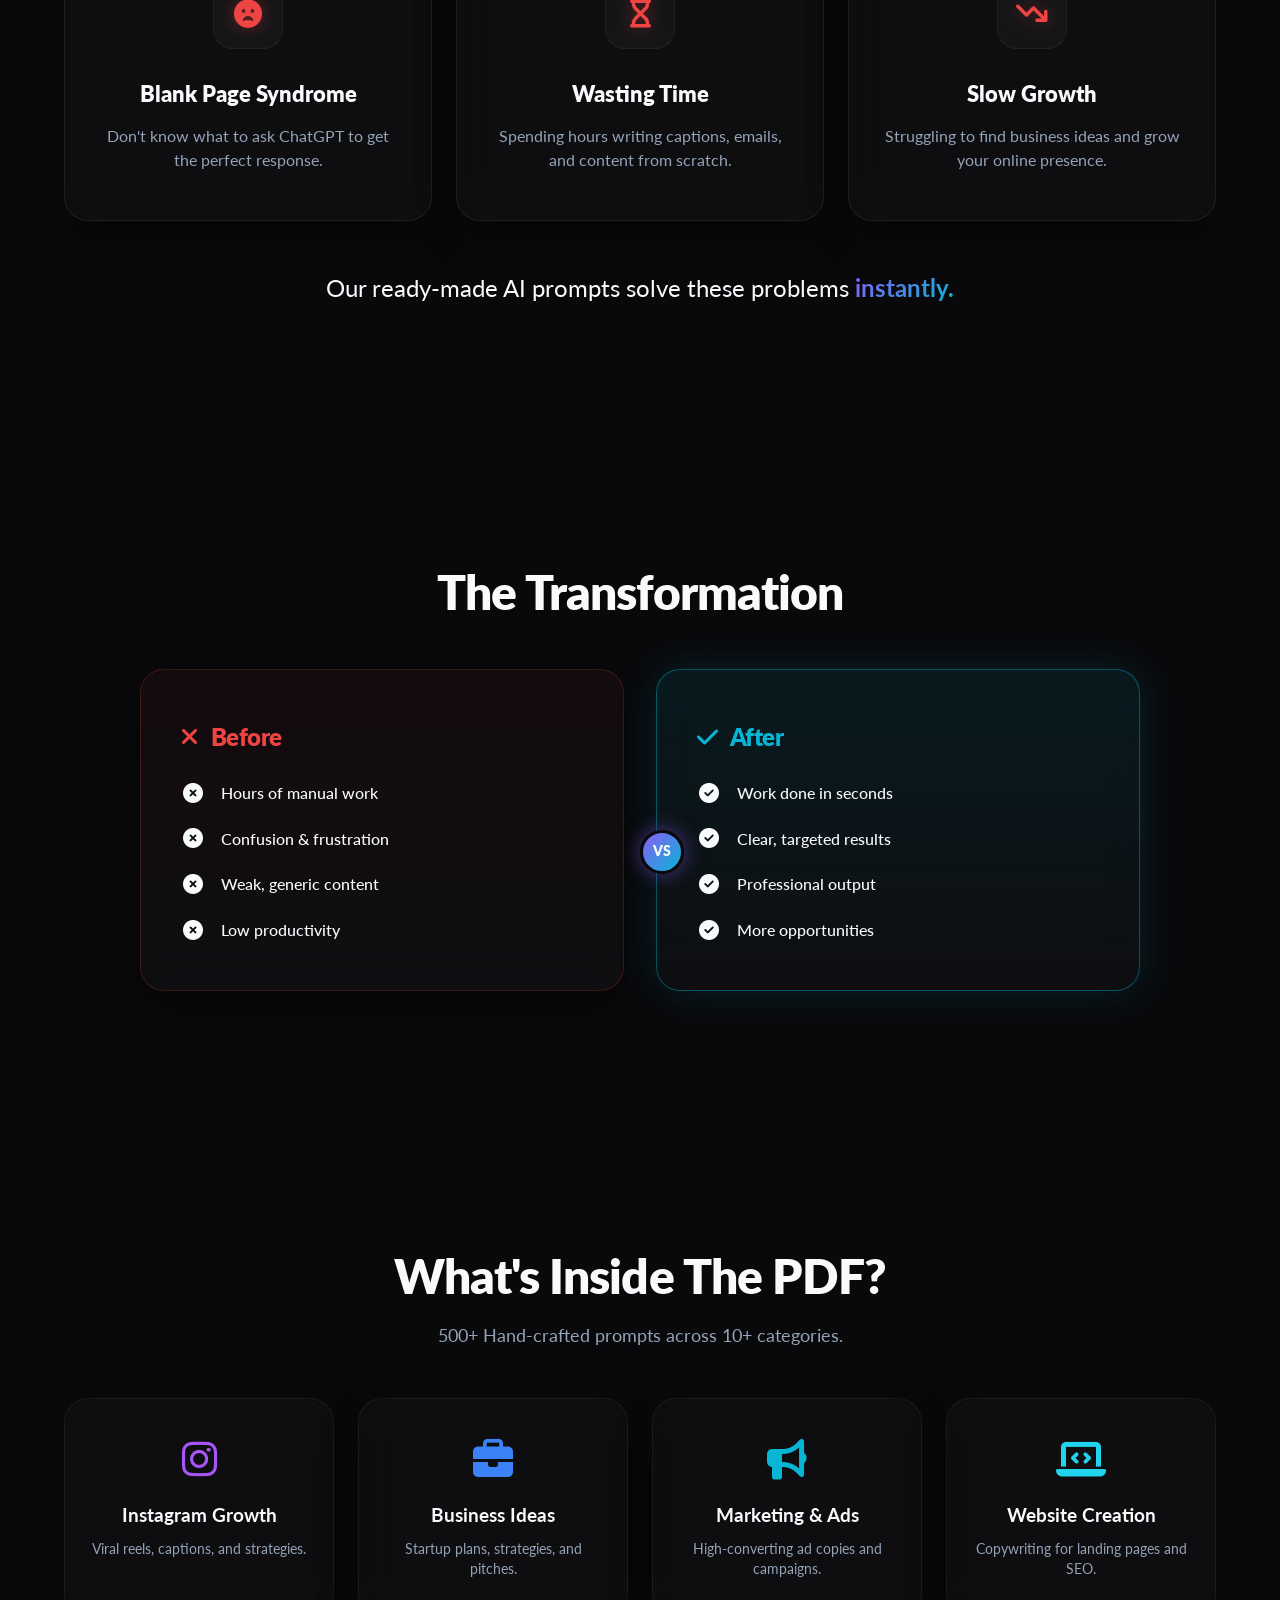
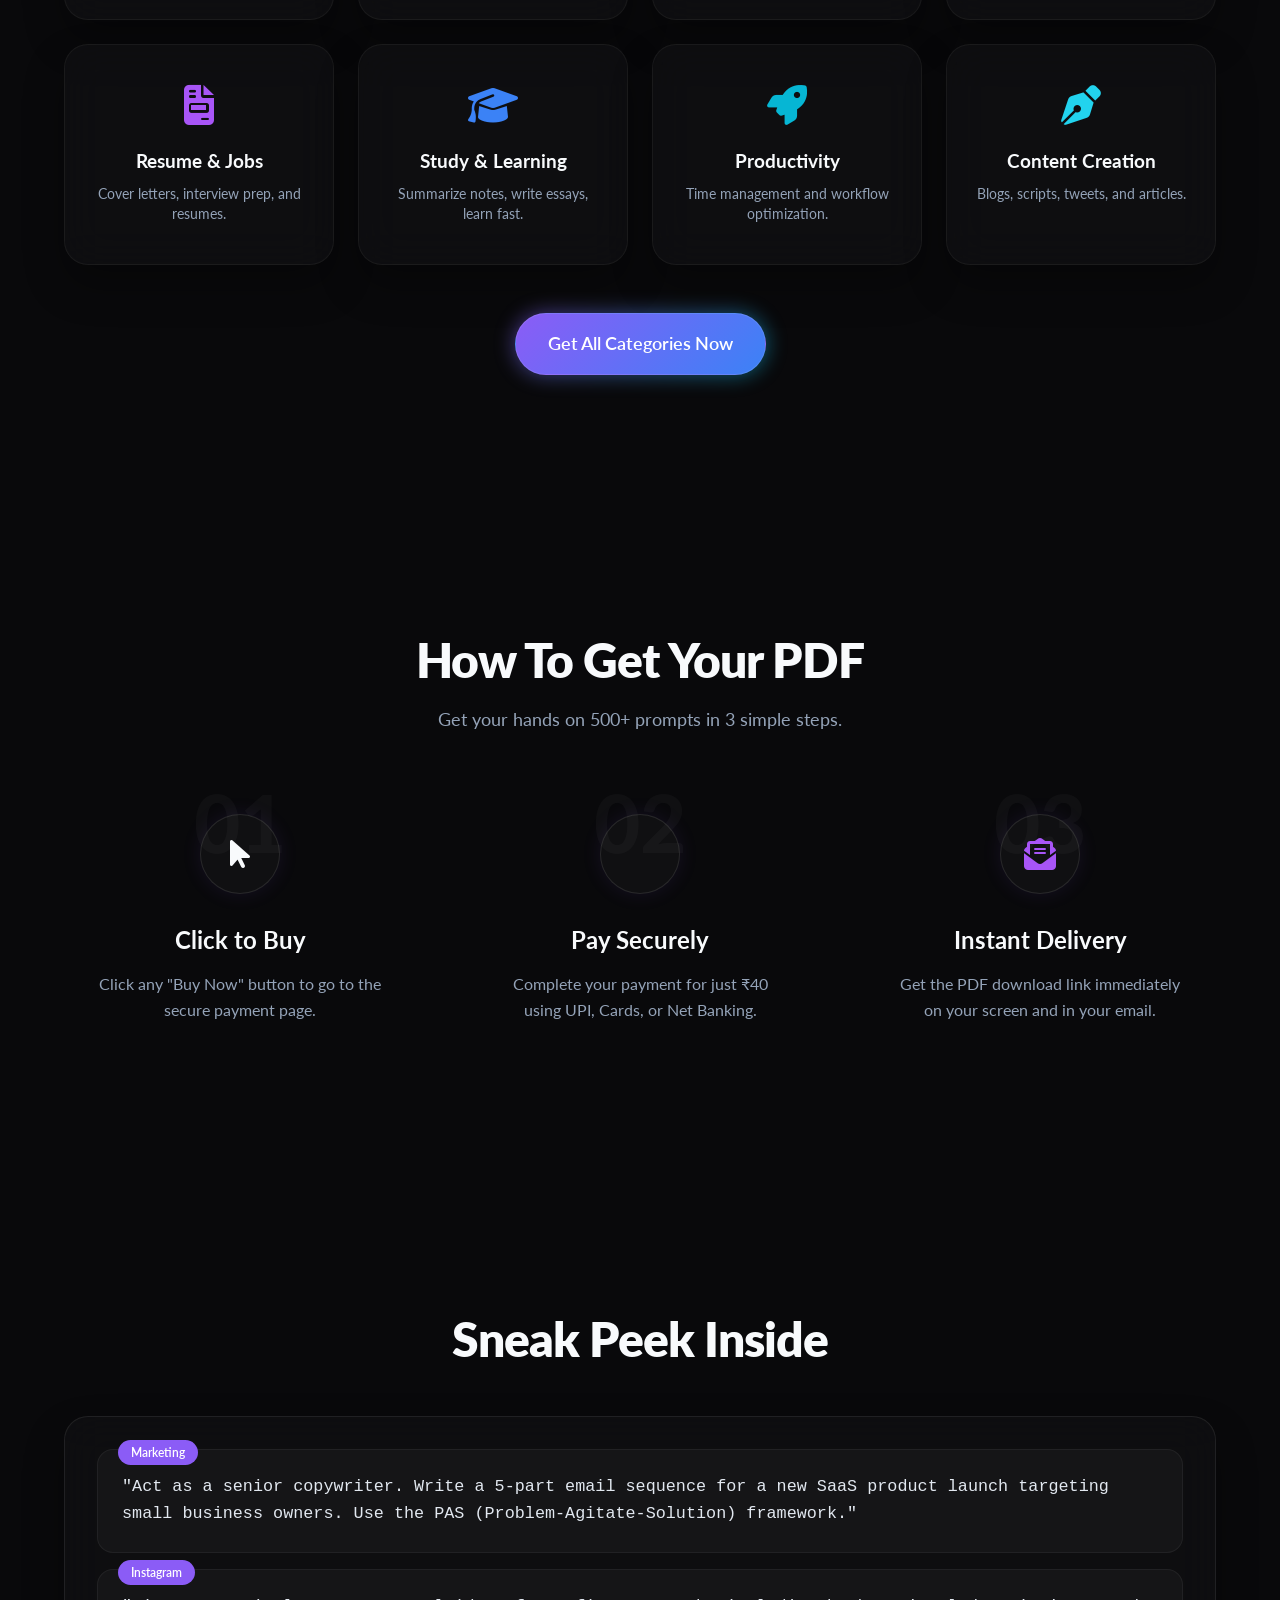
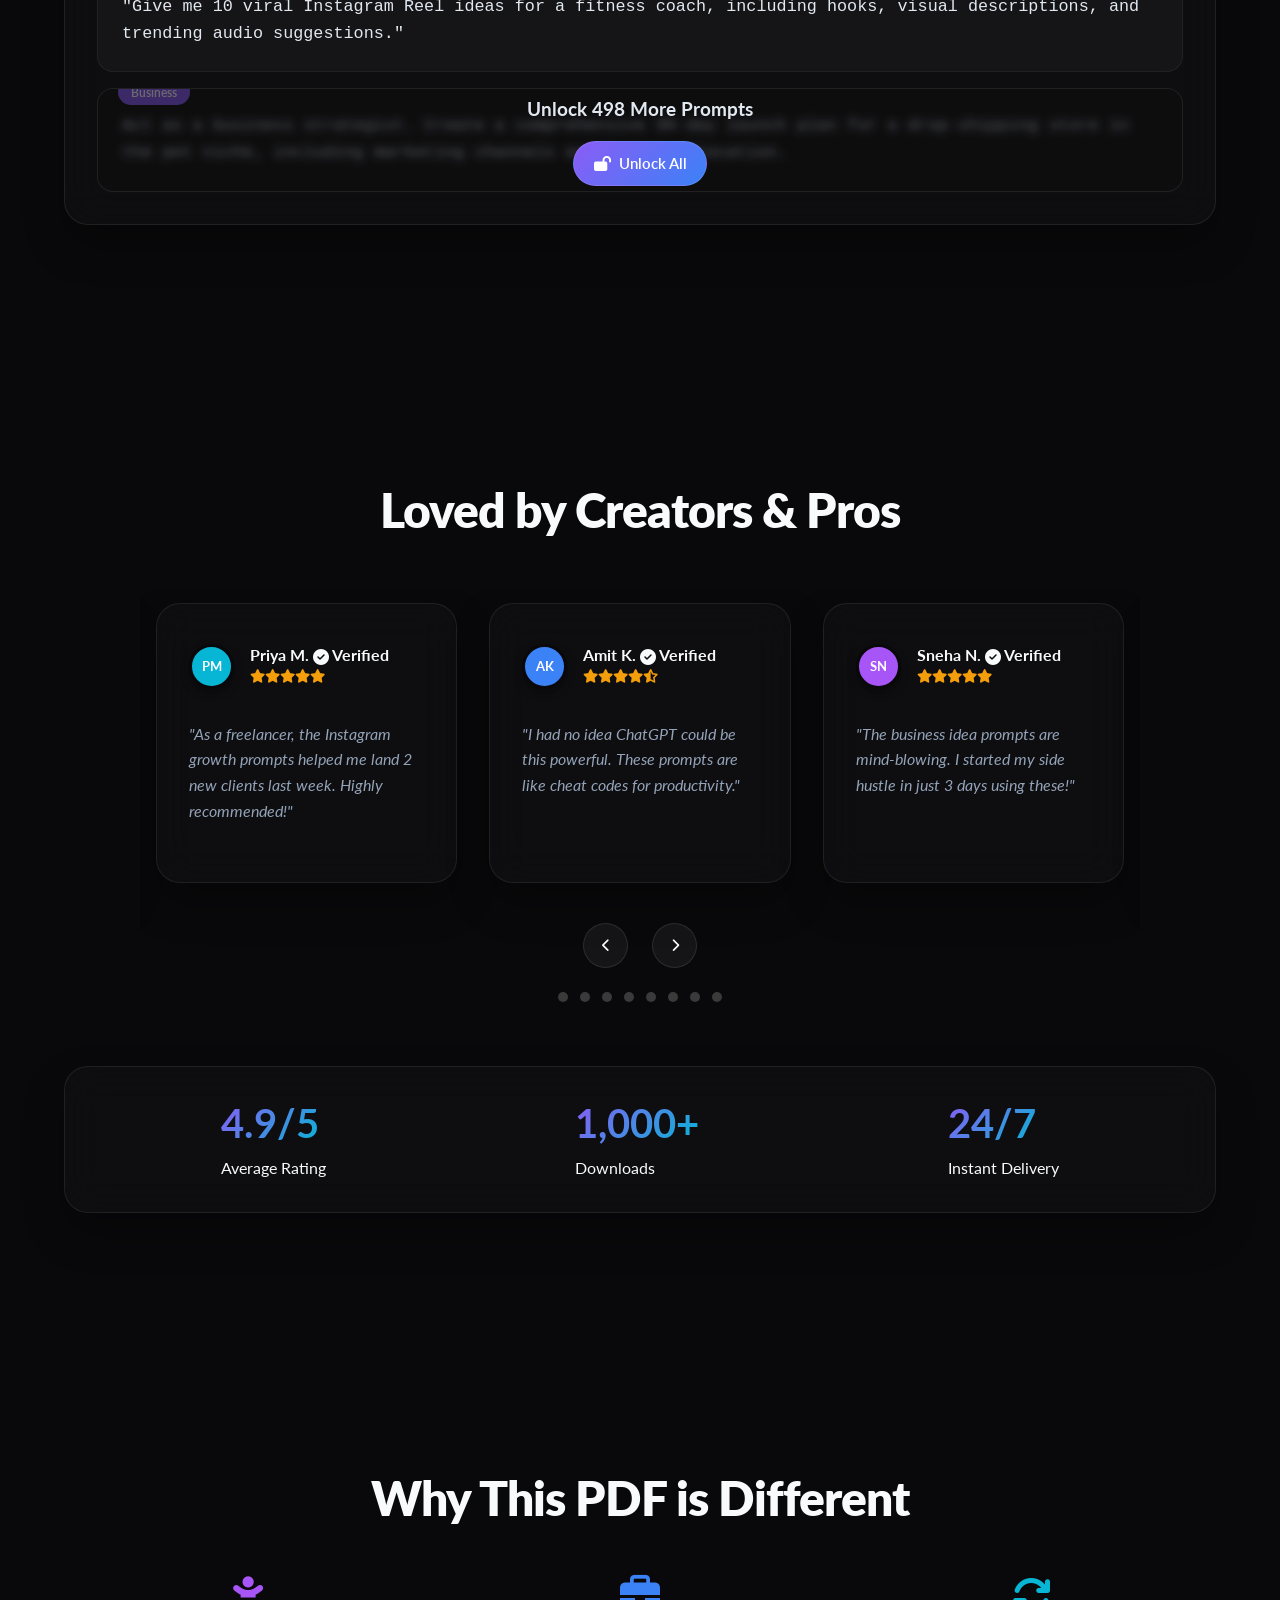
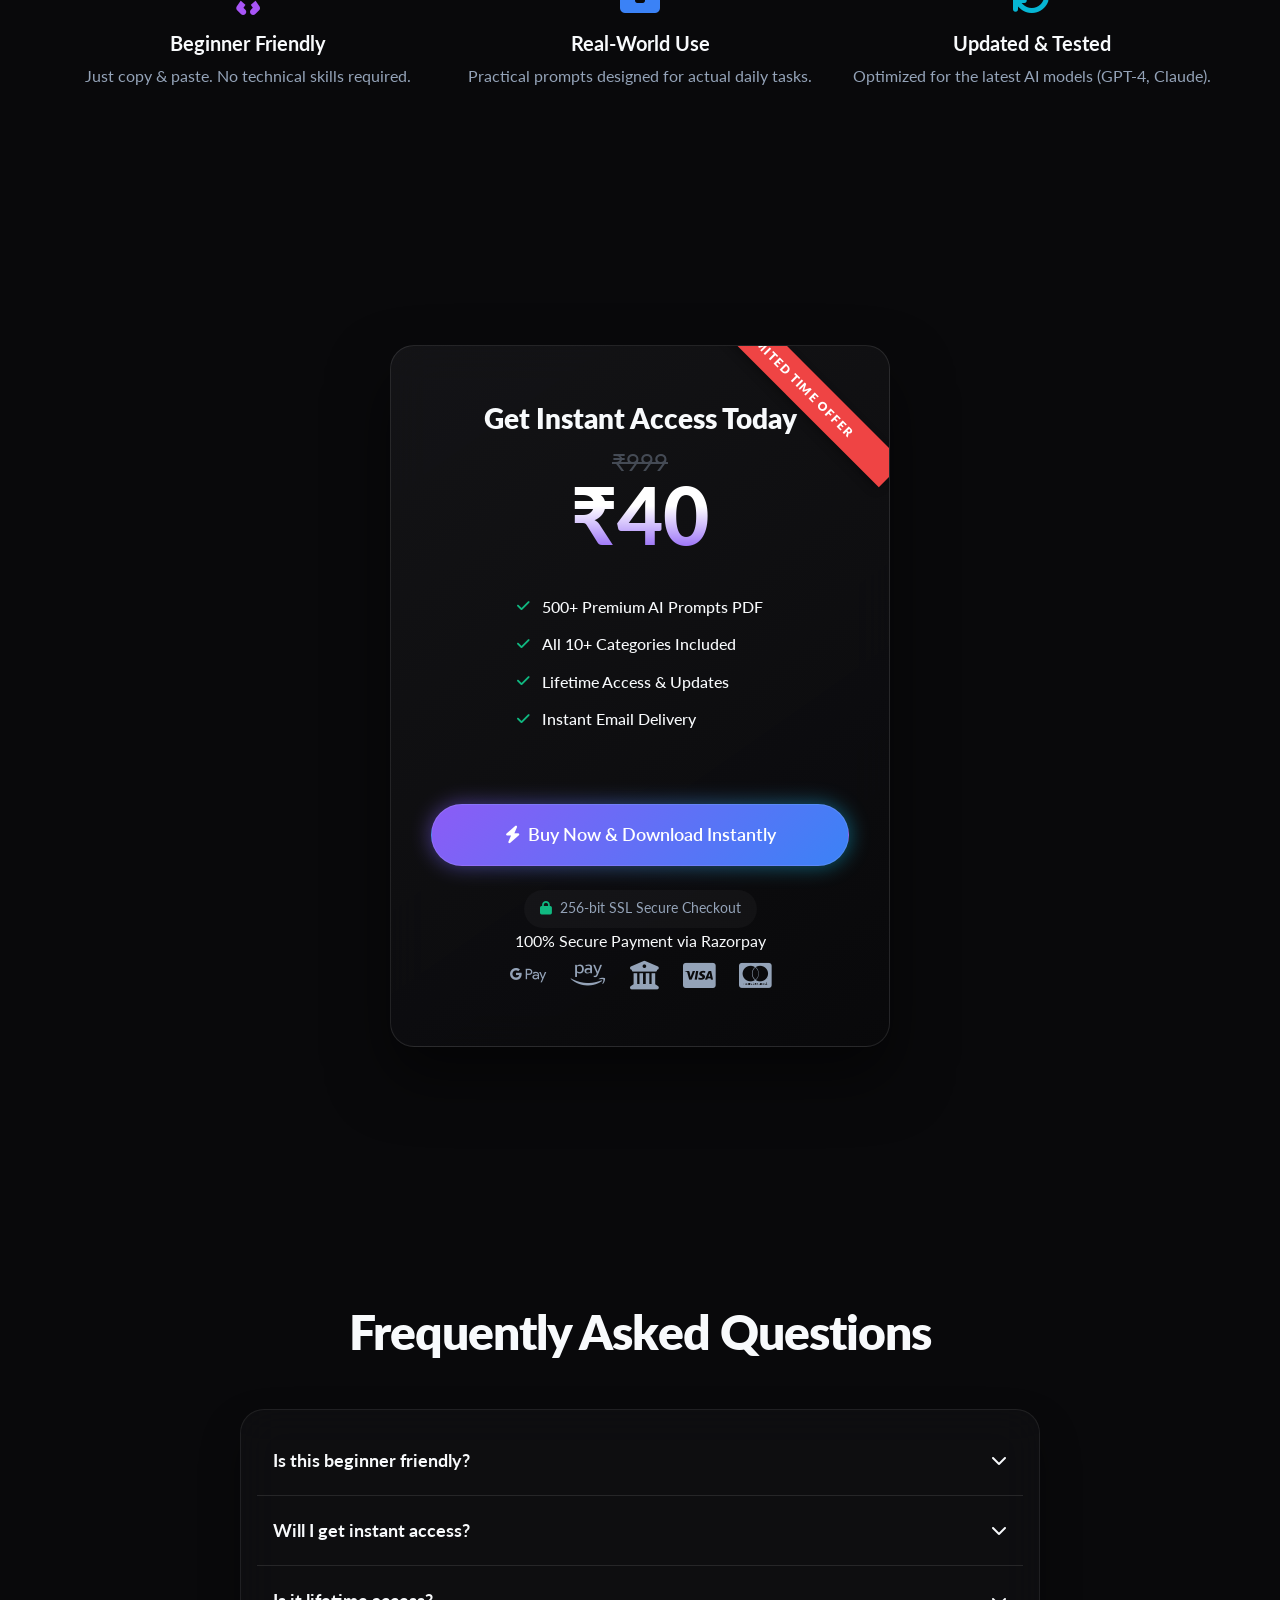
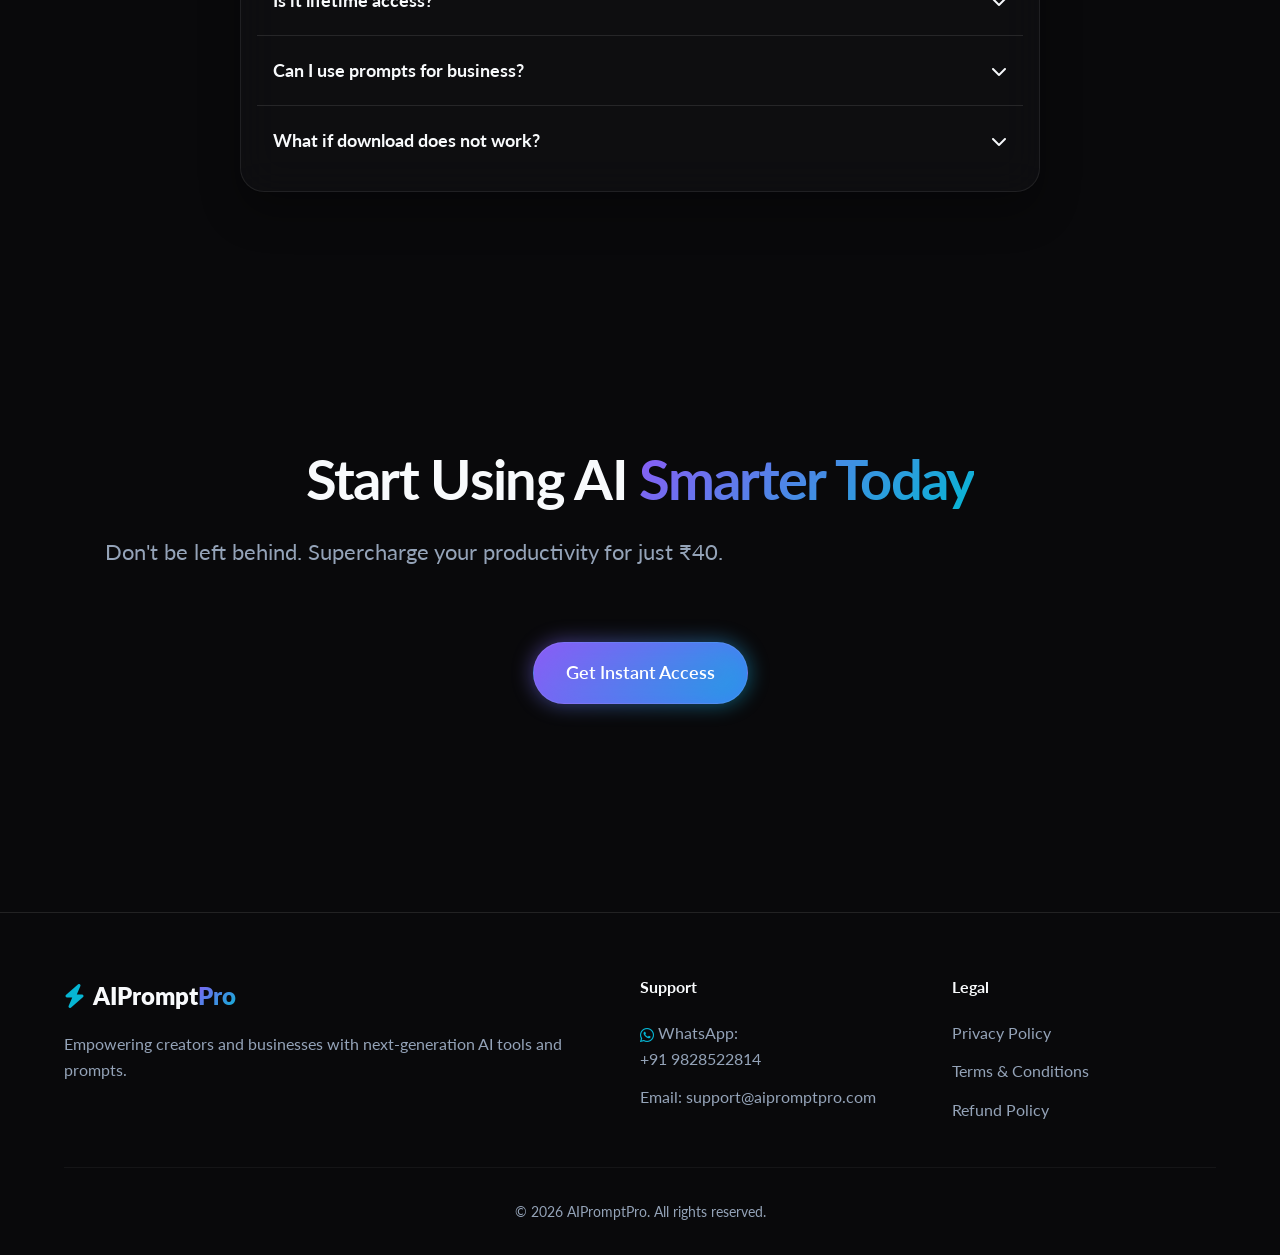
==== commit 8afee637: "Added 'How It Works' section to guide users through the 3-step purchase process" ====
--- a/index.html
+++ b/index.html
@@ -247,6 +247,45 @@
         </div>
     </section>
 
+    <!-- 5. How It Works Section -->
+    <section class="how-it-works section" id="how-it-works">
+        <div class="container">
+            <h2 class="section-title text-center fade-in-up">How To Get Your PDF</h2>
+            <p class="section-subtitle text-center fade-in-up">Get your hands on 500+ prompts in 3 simple steps.</p>
+            
+            <div class="how-grid mt-10">
+                <div class="how-step fade-in-up">
+                    <div class="step-number">01</div>
+                    <div class="how-icon-box">
+                        <i class="fa-solid fa-mouse-pointer text-primary"></i>
+                    </div>
+                    <h4>Click to Buy</h4>
+                    <p>Click any "Buy Now" button to go to the secure payment page.</p>
+                </div>
+                
+                <div class="how-step fade-in-up delay-1">
+                    <div class="step-number">02</div>
+                    <div class="how-icon-box">
+                        <i class="fa-solid fa-shield-check text-neon"></i>
+                    </div>
+                    <h4>Pay Securely</h4>
+                    <p>Complete your payment for just ₹40 using UPI, Cards, or Net Banking.</p>
+                </div>
+                
+                <div class="how-step fade-in-up delay-2">
+                    <div class="step-number">03</div>
+                    <div class="how-icon-box">
+                        <i class="fa-solid fa-envelope-open-text text-purple"></i>
+                    </div>
+                    <h4>Instant Delivery</h4>
+                    <p>Get the PDF download link immediately on your screen and in your email.</p>
+                </div>
+            </div>
+            
+            <div class="how-connector desktop-only"></div>
+        </div>
+    </section>
+
     <!-- 5. Free Sample Preview -->
     <section class="preview section" id="preview">
         <div class="container">
--- a/styles.css
+++ b/styles.css
@@ -1084,6 +1084,74 @@
 
 .benefit-item p {
     color: var(--text-muted);
+}
+
+/* How It Works */
+.how-grid {
+    display: grid;
+    grid-template-columns: repeat(3, 1fr);
+    gap: 3rem;
+    position: relative;
+    z-index: 1;
+}
+
+.how-step {
+    text-align: center;
+    position: relative;
+    padding: 2rem;
+}
+
+.step-number {
+    position: absolute;
+    top: 0;
+    left: 50%;
+    transform: translateX(-50%);
+    font-size: 5rem;
+    font-weight: 900;
+    color: rgba(255, 255, 255, 0.03);
+    z-index: -1;
+    line-height: 1;
+}
+
+.how-icon-box {
+    width: 80px;
+    height: 80px;
+    background: rgba(255, 255, 255, 0.03);
+    border: 1px solid rgba(255, 255, 255, 0.1);
+    border-radius: 50%;
+    display: flex;
+    align-items: center;
+    justify-content: center;
+    margin: 0 auto 2rem;
+    font-size: 2rem;
+    transition: var(--transition);
+    box-shadow: 0 0 20px rgba(139, 92, 246, 0.1);
+}
+
+.how-step:hover .how-icon-box {
+    transform: translateY(-10px);
+    background: rgba(139, 92, 246, 0.1);
+    border-color: var(--color-primary);
+    box-shadow: 0 0 30px rgba(139, 92, 246, 0.3);
+}
+
+.how-step h4 {
+    font-size: 1.5rem;
+    margin-bottom: 1rem;
+    color: var(--text-main);
+}
+
+.how-step p {
+    color: var(--text-muted);
+    font-size: 1rem;
+    line-height: 1.6;
+}
+
+@media (max-width: 992px) {
+    .how-grid {
+        grid-template-columns: 1fr;
+        gap: 4rem;
+    }
 }
 
 /* Pricing */
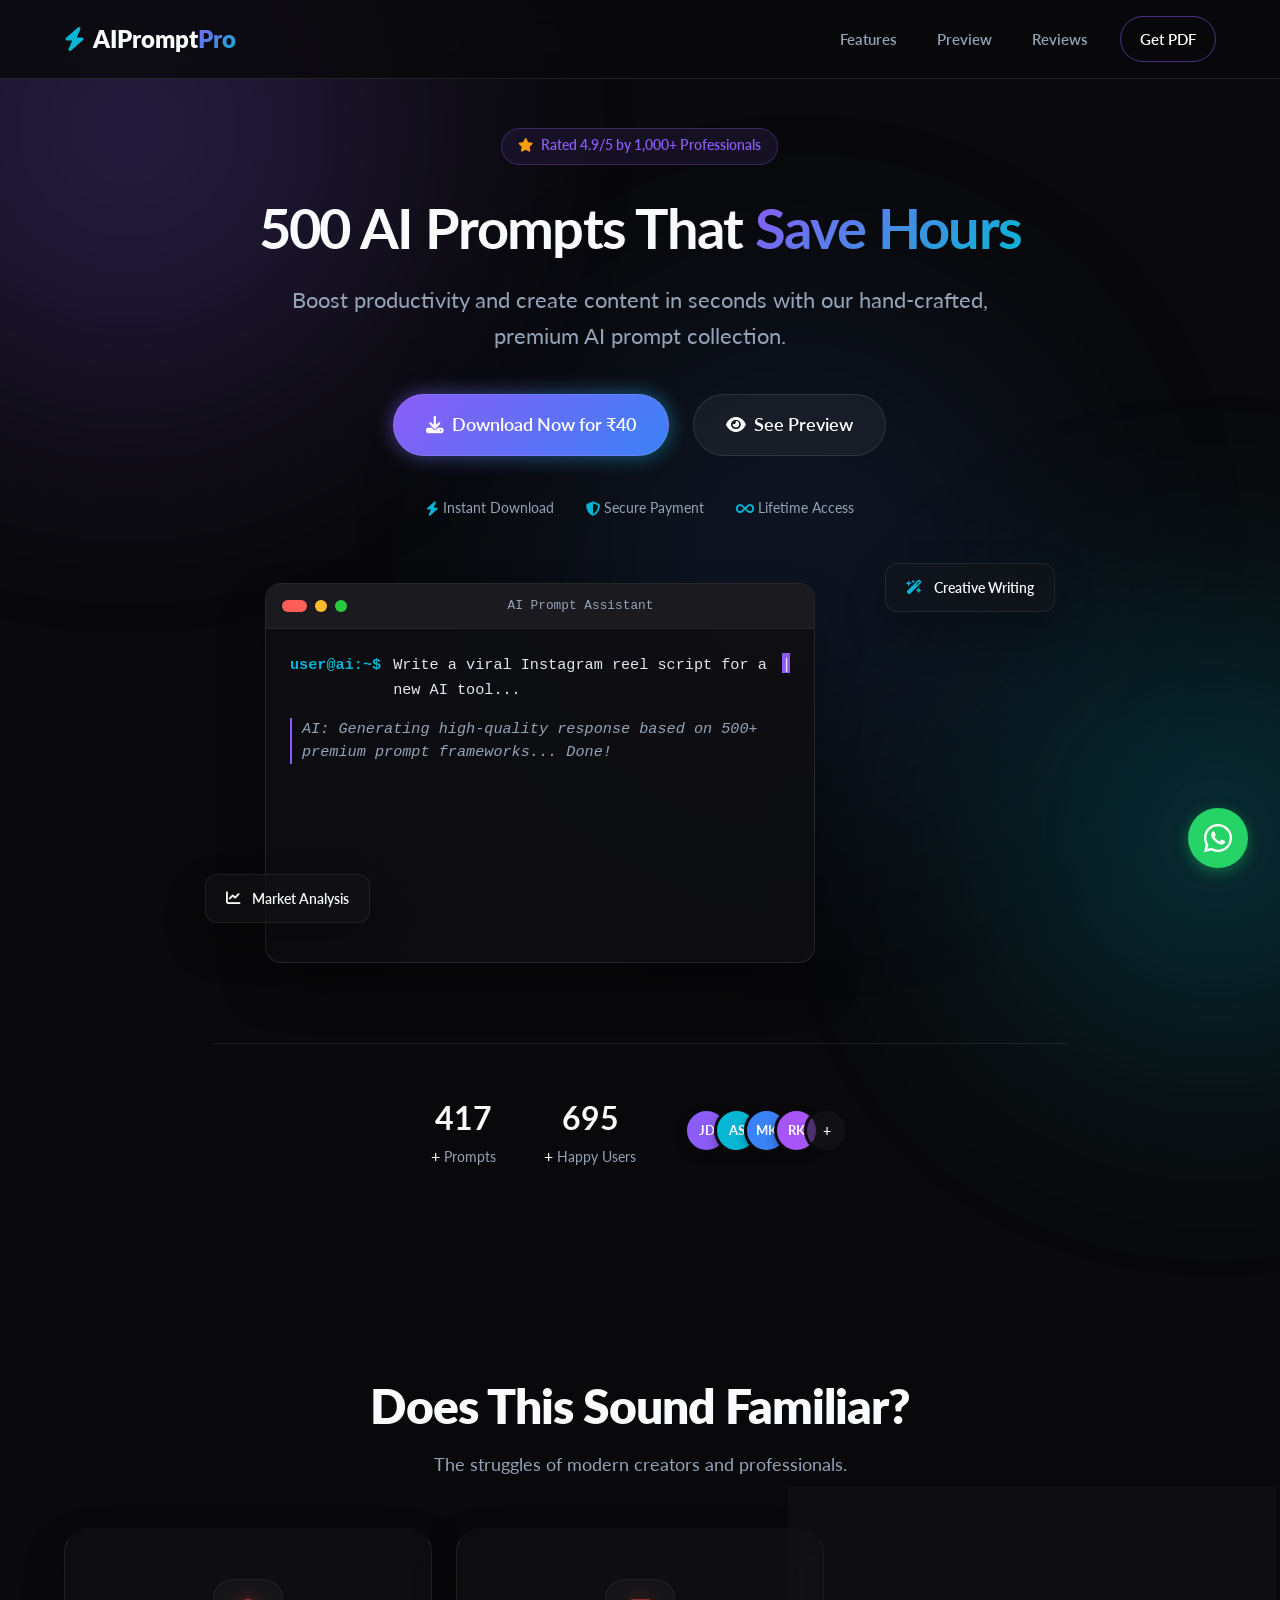
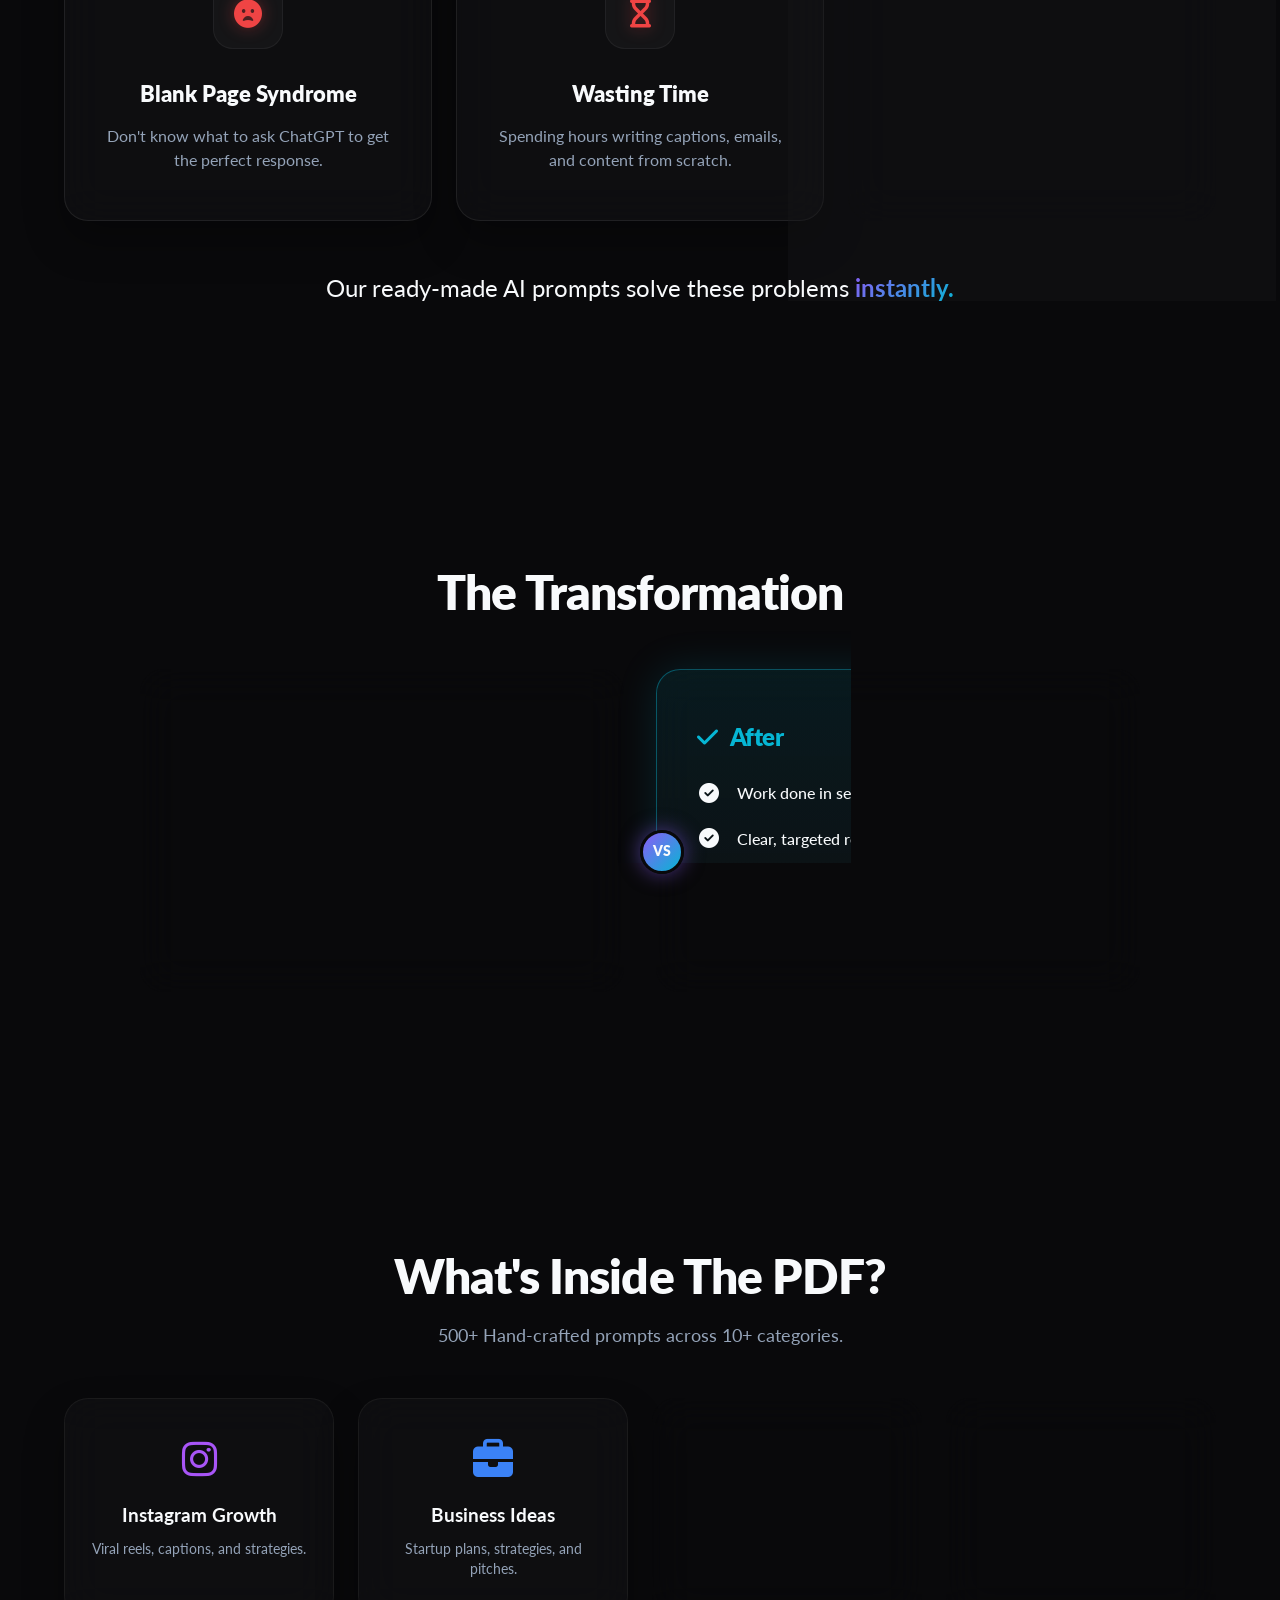
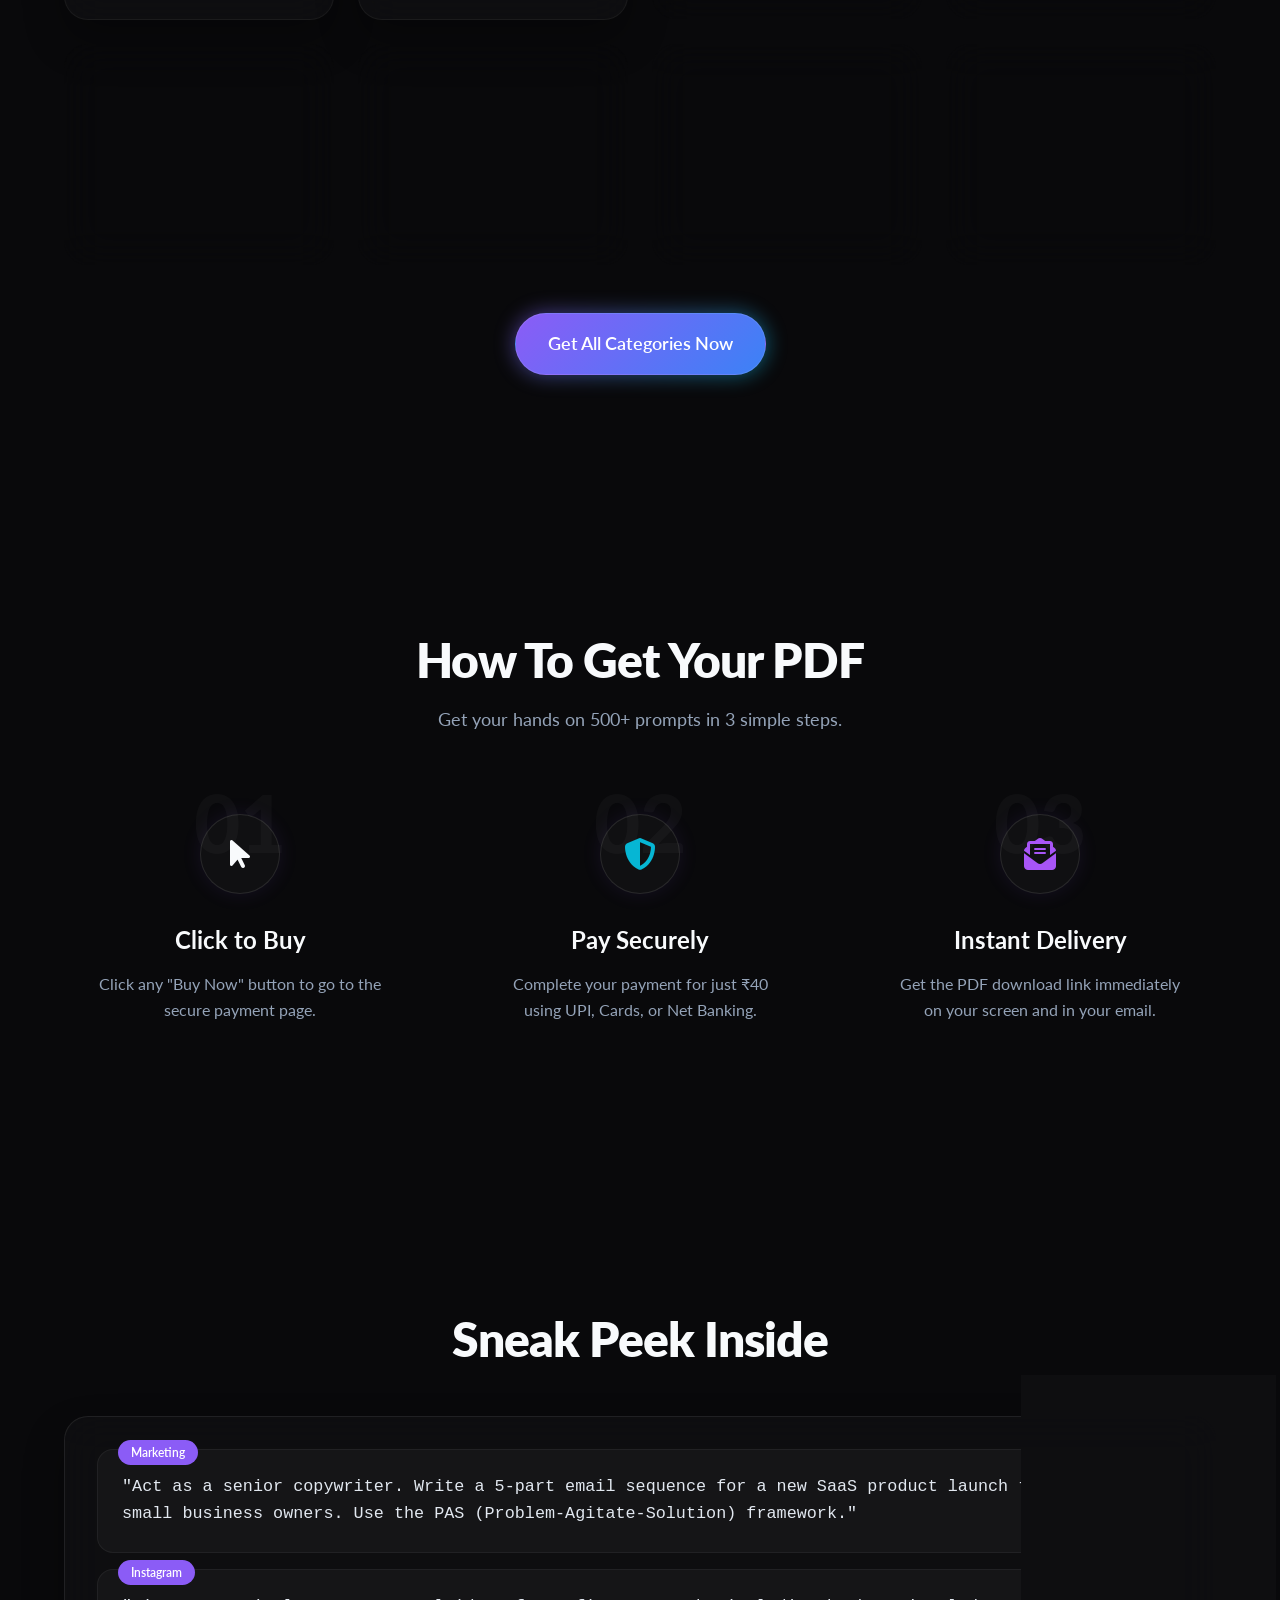
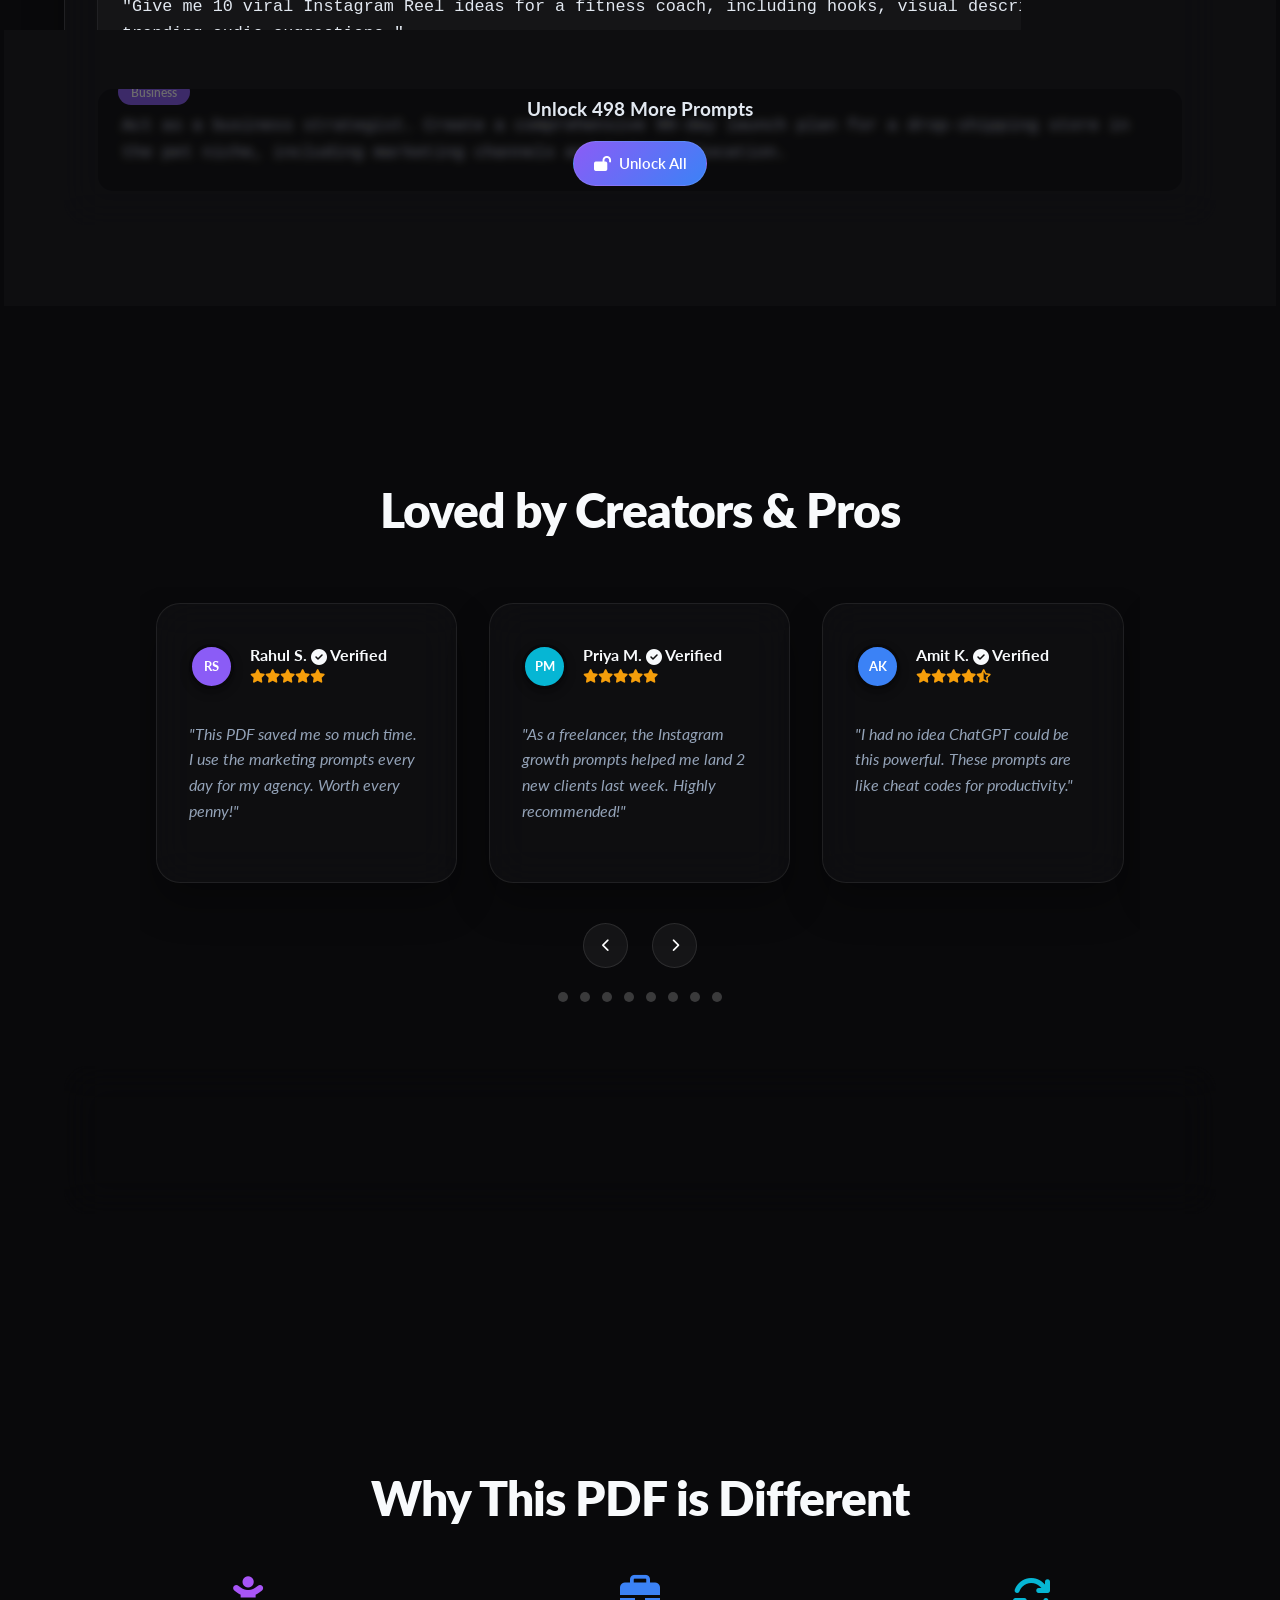
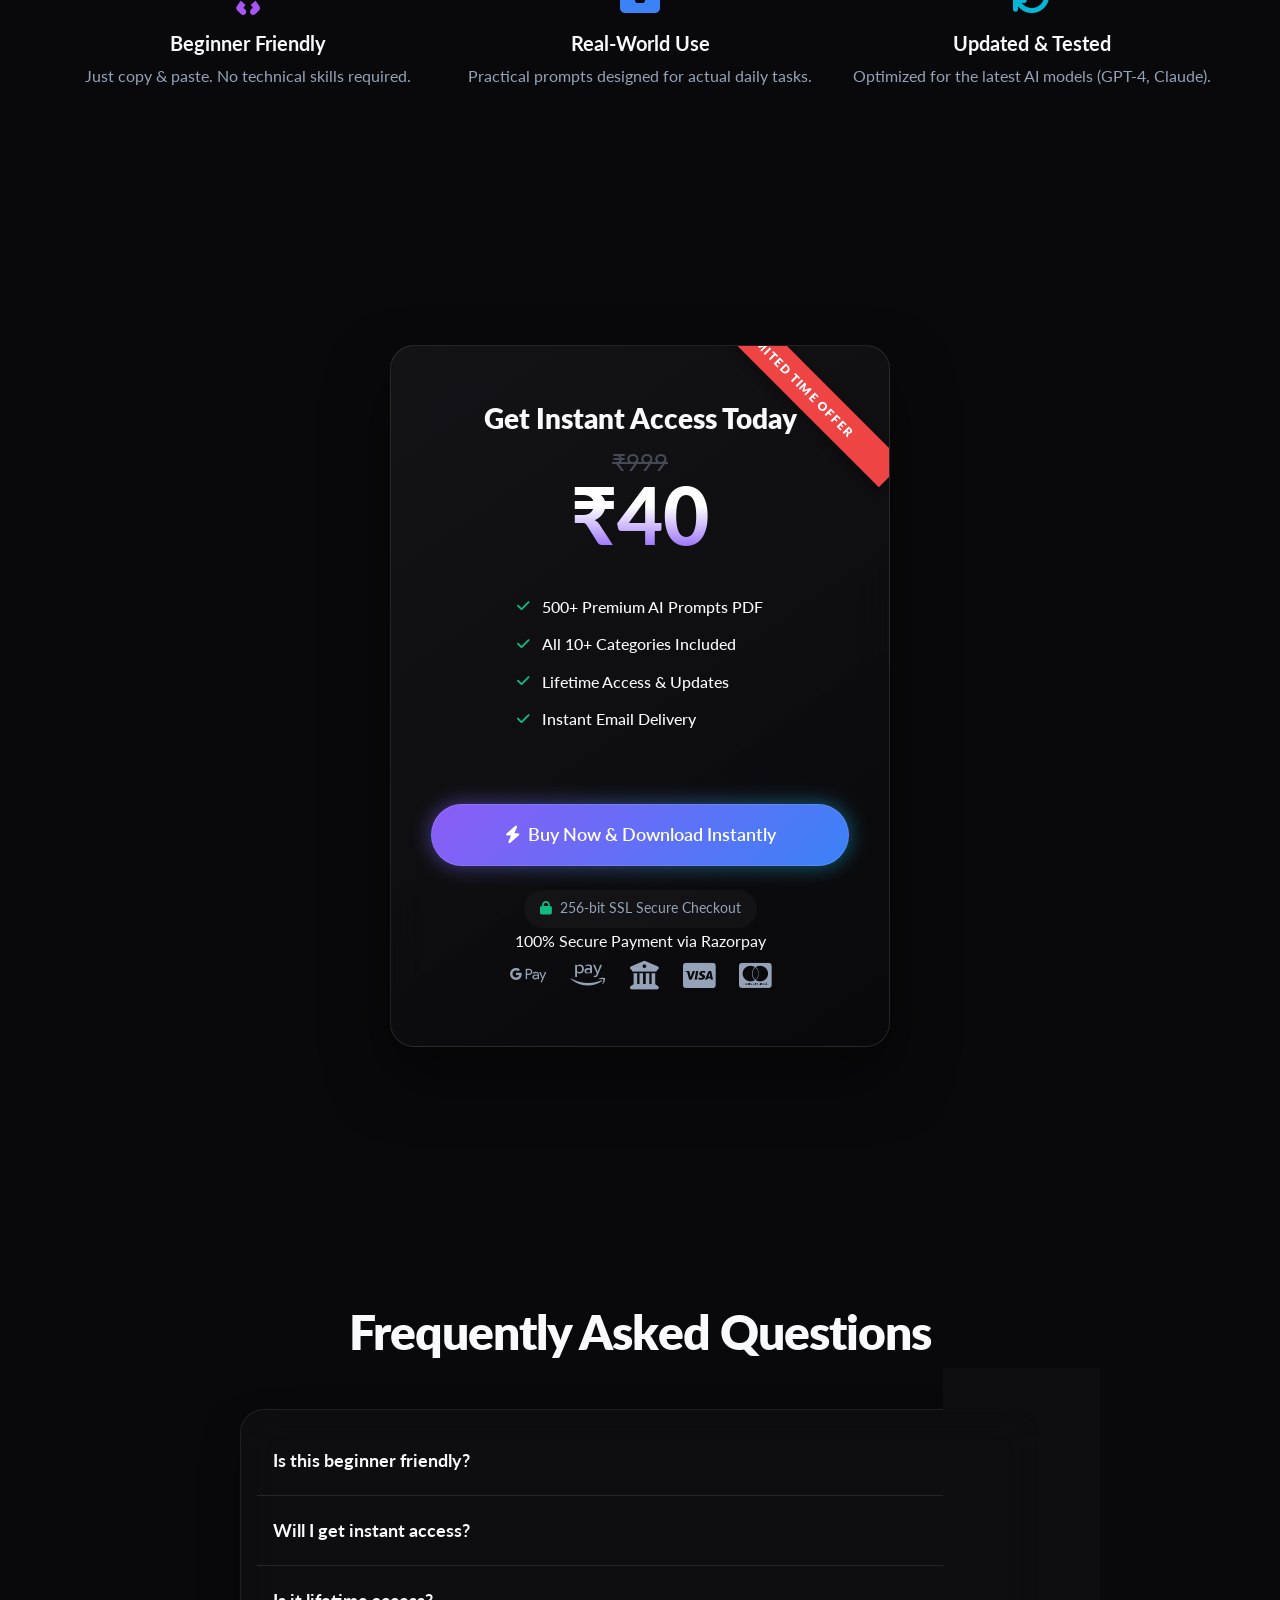
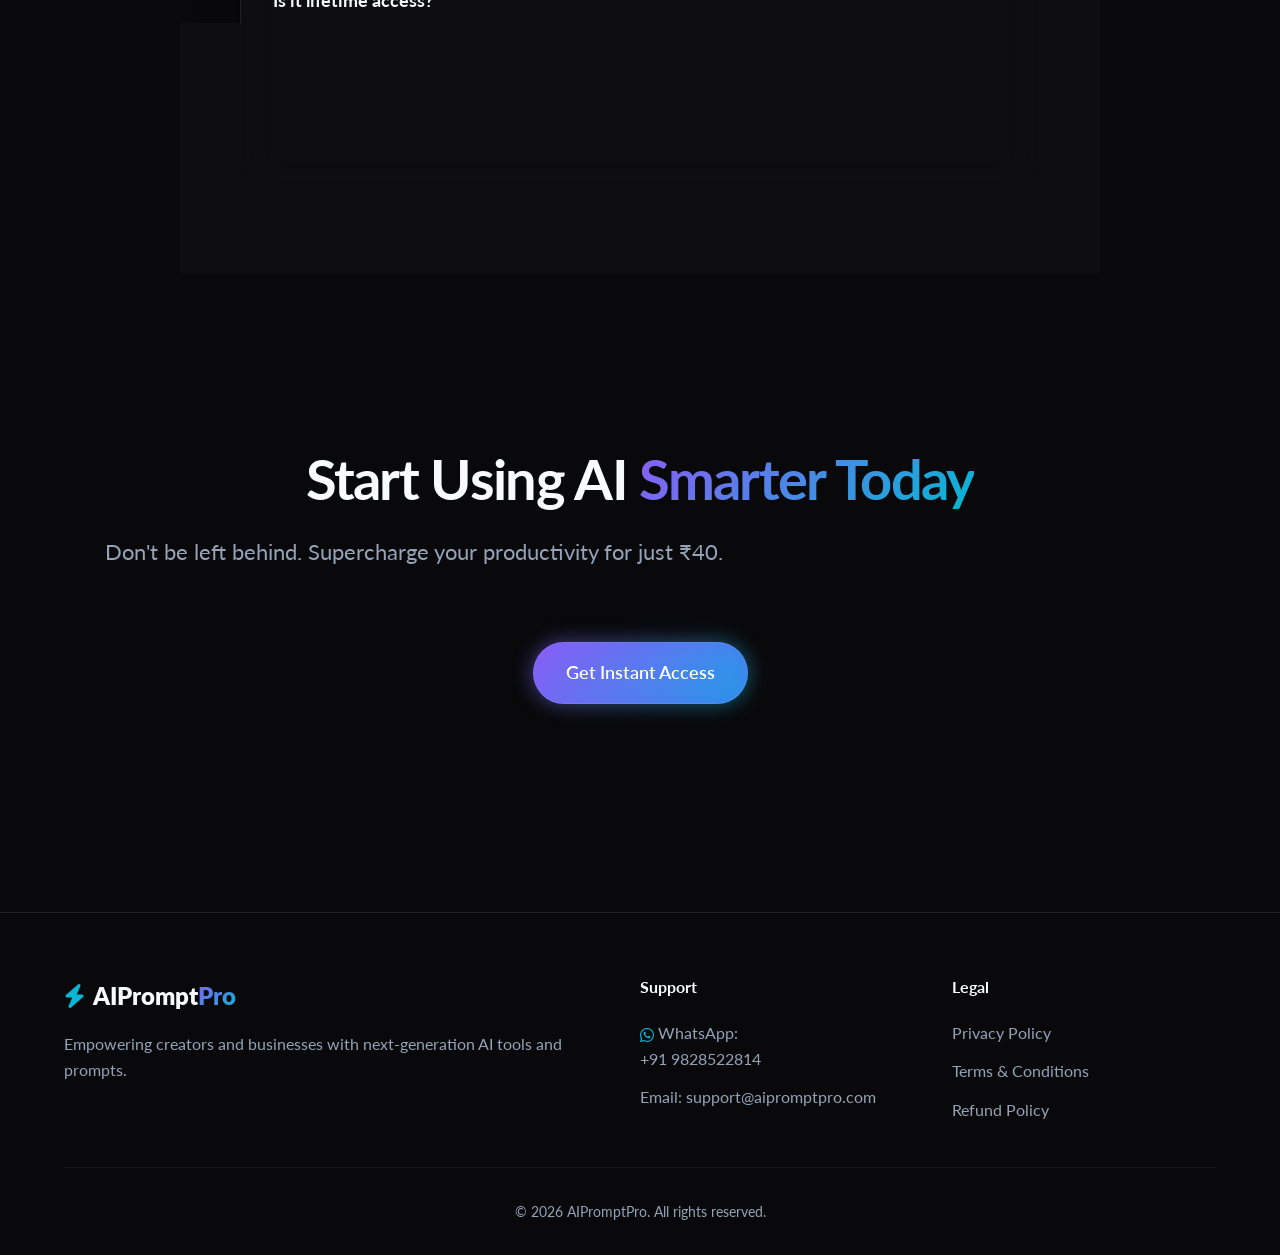
==== commit 4f18d841: "Fixed missing icon and mobile overlap between WhatsApp button and CTA" ====
--- a/index.html
+++ b/index.html
@@ -266,7 +266,7 @@
                 <div class="how-step fade-in-up delay-1">
                     <div class="step-number">02</div>
                     <div class="how-icon-box">
-                        <i class="fa-solid fa-shield-check text-neon"></i>
+                        <i class="fa-solid fa-shield-halved text-neon"></i>
                     </div>
                     <h4>Pay Securely</h4>
                     <p>Complete your payment for just ₹40 using UPI, Cards, or Net Banking.</p>
--- a/styles.css
+++ b/styles.css
@@ -1584,6 +1584,10 @@
     .pricing-card { padding: 3rem 1.5rem; }
     .new-price { font-size: 4rem; }
     
+    .how-grid { gap: 1rem; }
+    .how-step { padding: 1.5rem 1rem; }
+    .step-number { font-size: 3.5rem; top: -10px; }
+    
     .feature-grid, .cards-grid, .benefit-grid, .footer-grid {
         grid-template-columns: 1fr;
     }
@@ -1591,6 +1595,7 @@
     .footer-grid { text-align: center; gap: 3rem; }
     
     .floating-mobile-cta { display: block; }
+    .whatsapp-float { bottom: 6.5rem; right: 1.5rem; width: 55px; height: 55px; font-size: 1.8rem; }
 }
 
 @media (max-width: 480px) {
